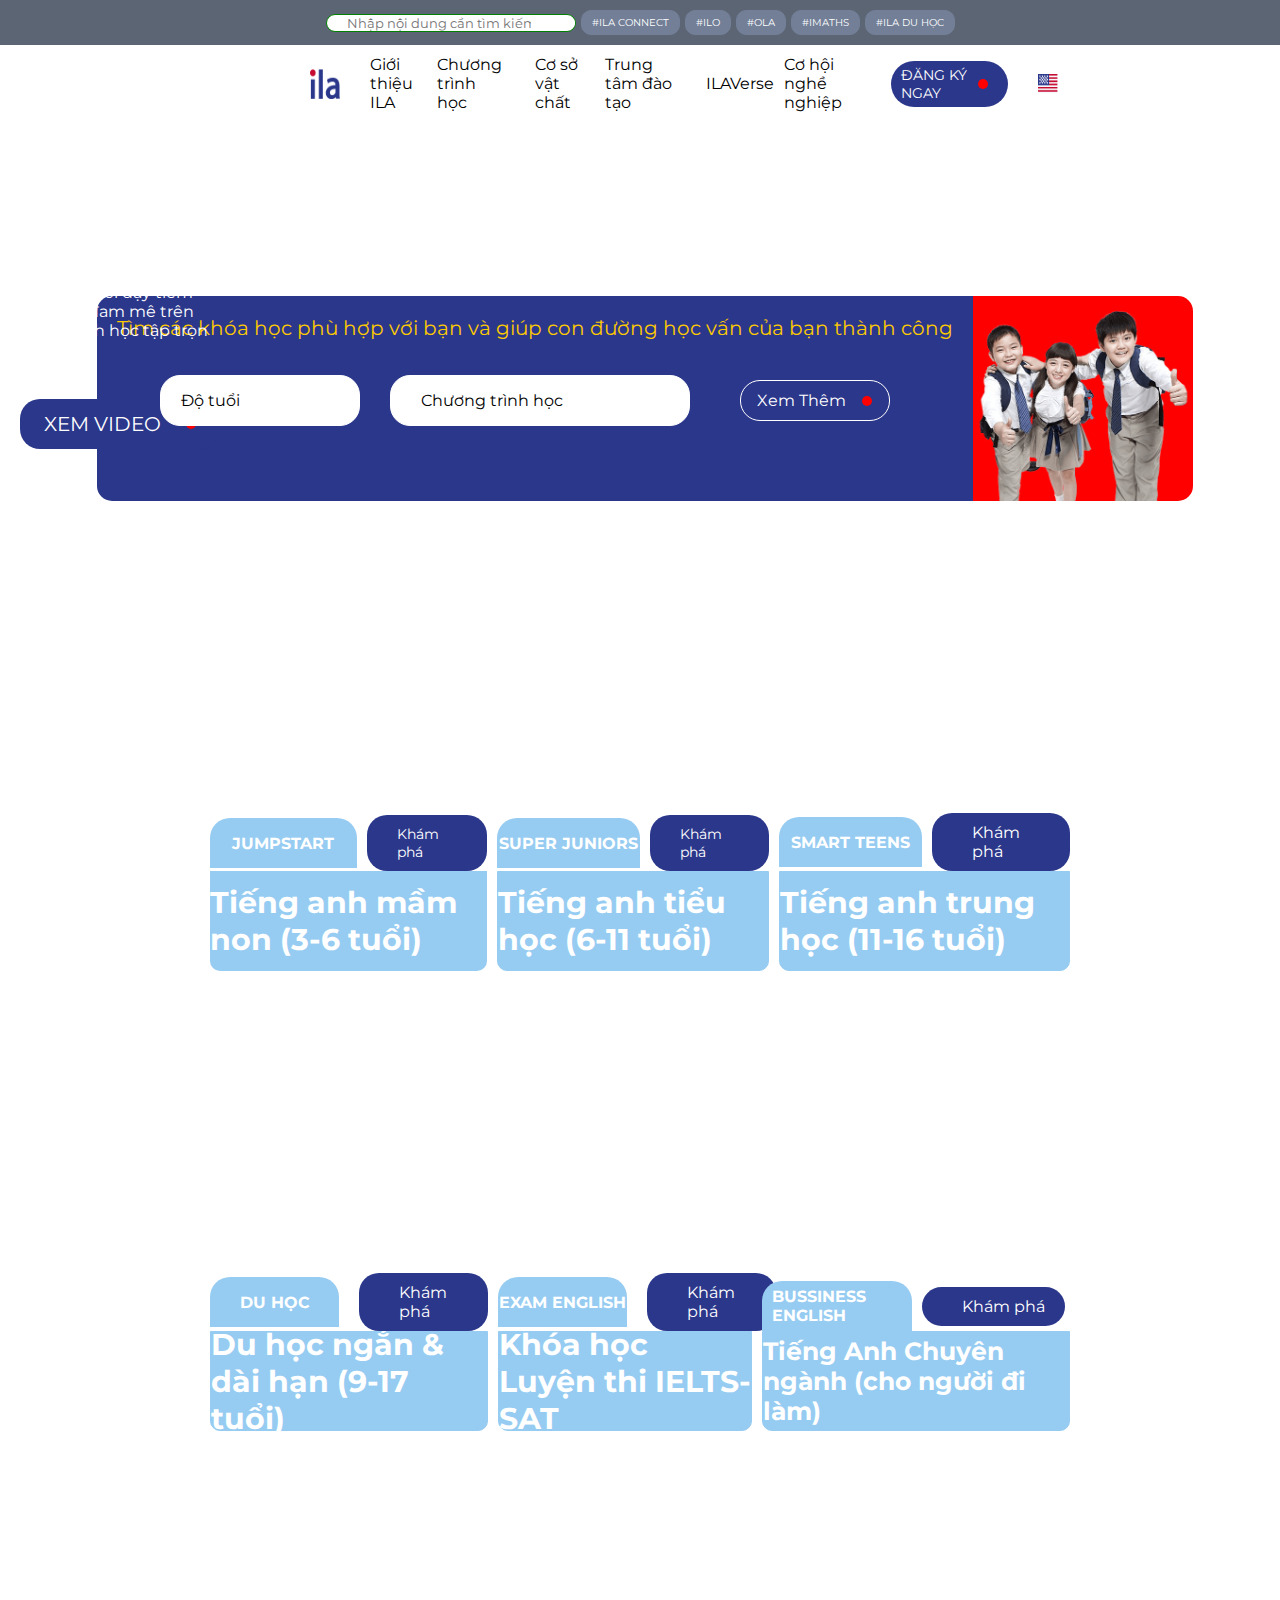
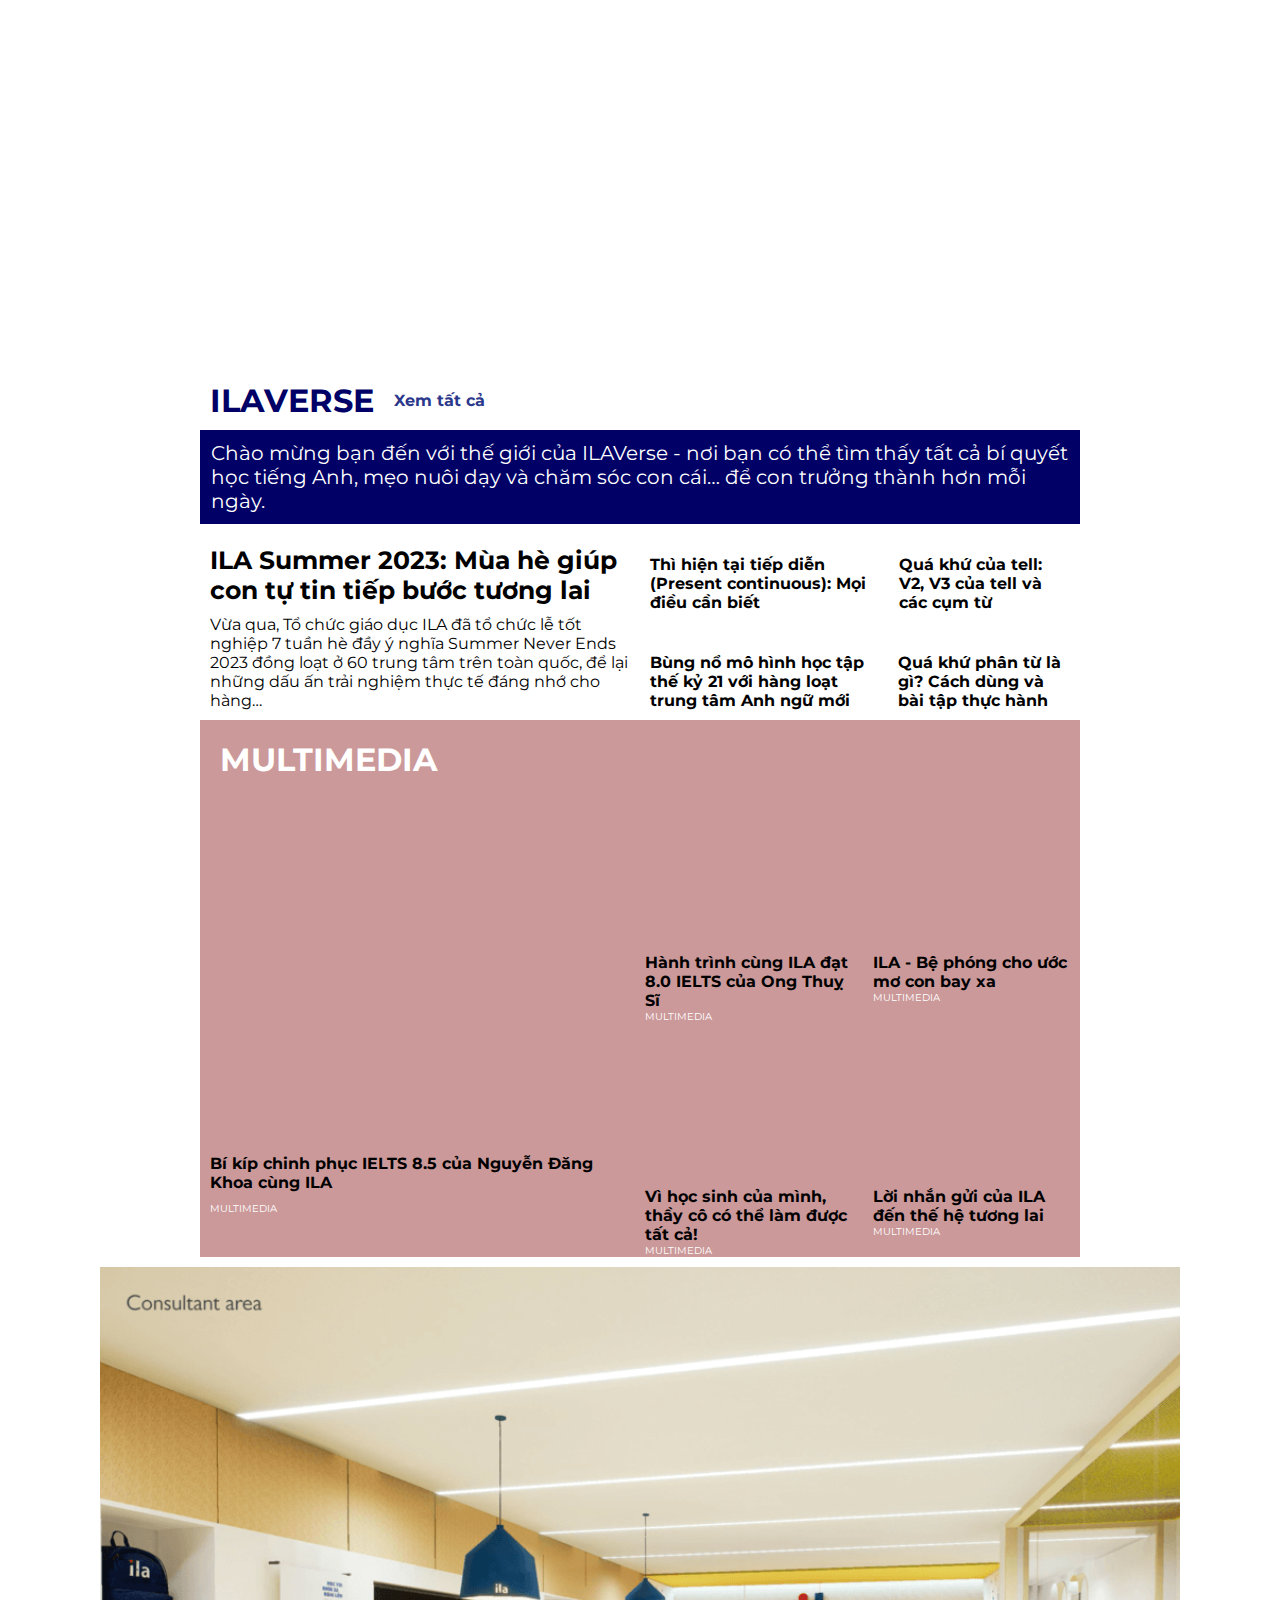
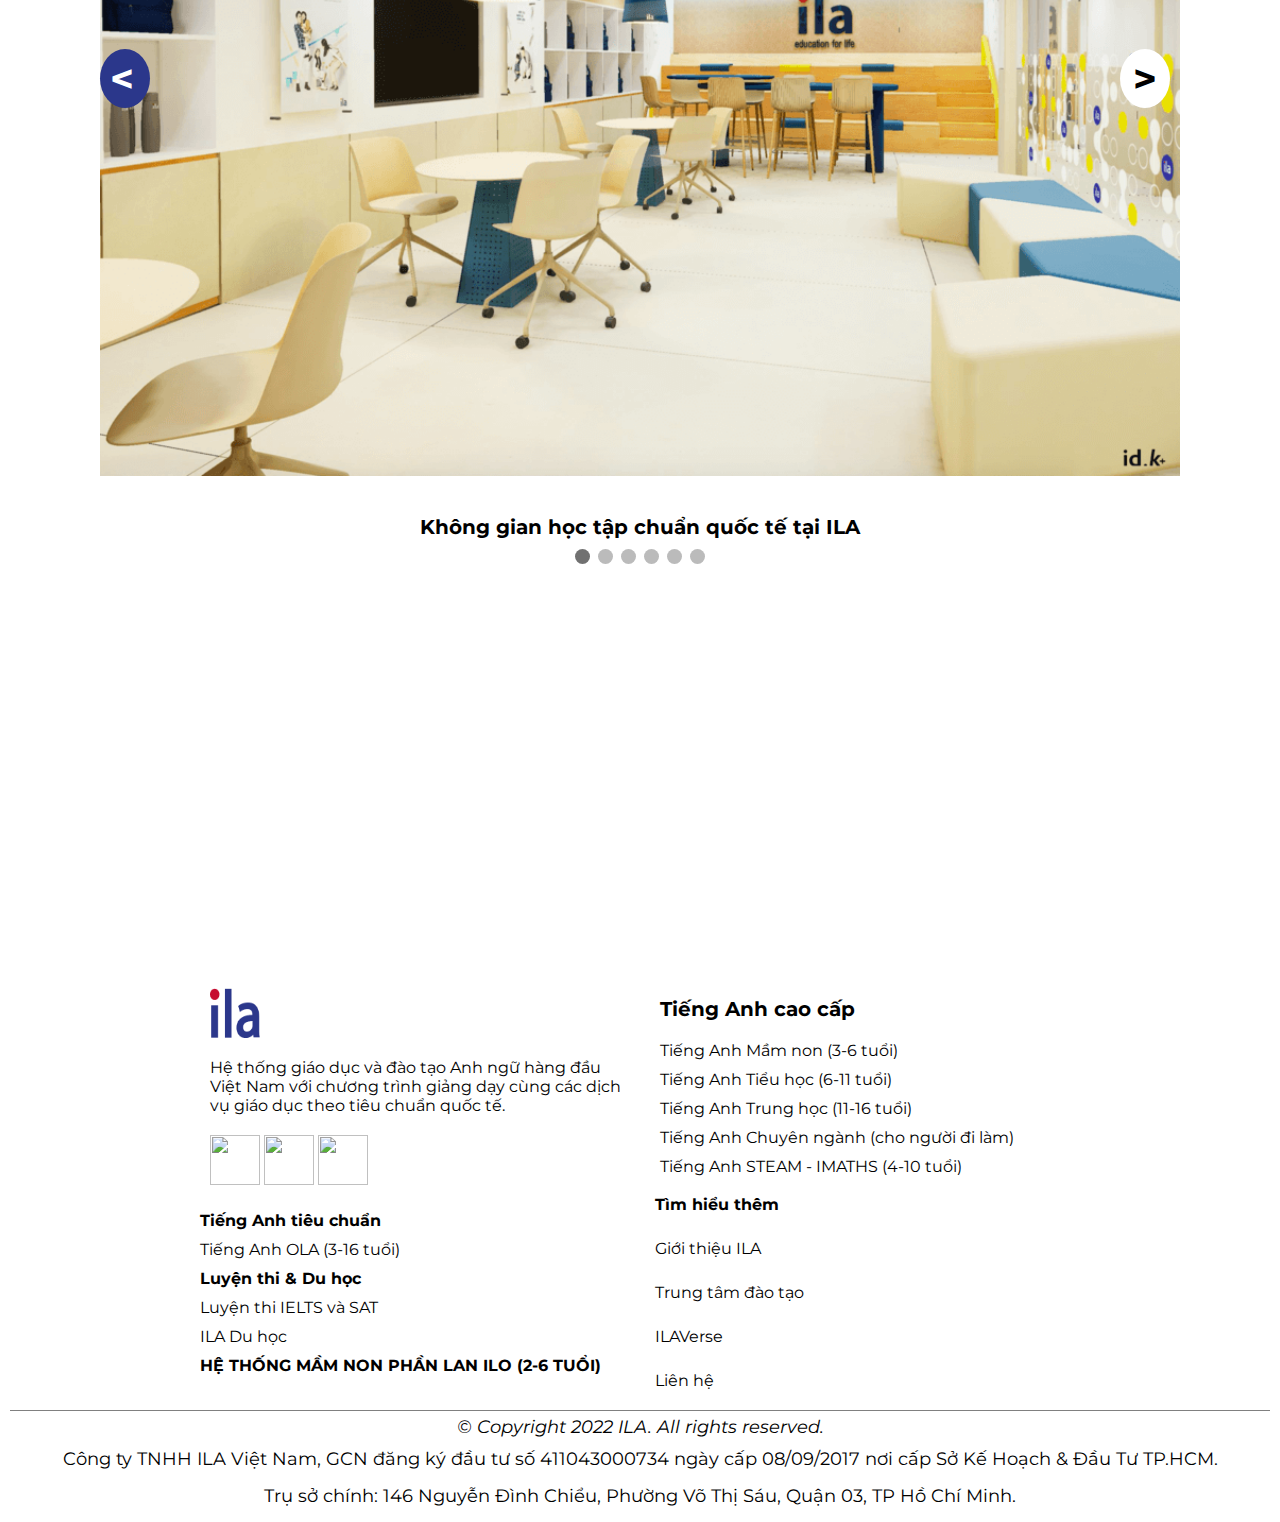
==== home/index.html @ f1c9c573 "bai tong hop" ====
<!DOCTYPE html>
<html lang="en">
  <head>
    <meta charset="UTF-8" />
    <meta http-equiv="X-UA-Compatible" content="IE=edge" />
    <meta name="viewport" content="width=device-width, initial-scale=1.0" />
    <title>Home</title>

    <link rel="preconnect" href="https://fonts.googleapis.com" />
    <link rel="preconnect" href="https://fonts.gstatic.com" crossorigin />
    <link
      href="https://fonts.googleapis.com/css2?family=Montserrat:ital,wght@0,100;0,200;0,300;0,400;0,500;0,600;0,700;0,800;0,900;1,100;1,200;1,300;1,400;1,500;1,600;1,700;1,800;1,900&display=swap"
      rel="stylesheet"
    />
    <link
      rel="stylesheet"
      href="https://cdnjs.cloudflare.com/ajax/libs/font-awesome/6.4.2/css/all.min.css"
      integrity="sha512-z3gLpd7yknf1YoNbCzqRKc4qyor8gaKU1qmn+CShxbuBusANI9QpRohGBreCFkKxLhei6S9CQXFEbbKuqLg0DA=="
      crossorigin="anonymous"
      referrerpolicy="no-referrer"
    />
    <link rel="stylesheet" href="./stylemobile.css" />
    <link rel="stylesheet" href="./styletablet.css" />
    <link rel="stylesheet" href="./styledesktop.css" />
    <link rel="stylesheet" href="./stylelarge.css" />
  </head>
  <body>
    <!-- KHAI BAO HEADER -->
    <header>
      <div id="header">
        <ul id="nav-header">
          <li id="nav-header-item-search">
            <form action="" name="searchbox" id="searchbox">
              <input
                type="text"
                value=""
                id="search-keyword"
                placeholder="Nhập nội dung cần tìm kiếm"
              />
              <button type="submit" id="search-btn">
                <i class="fa-solid fa-magnifying-glass"></i>
              </button>
            </form>
          </li>
          <li id="nav-header-item-ila">#ILA CONNECT</li>
          <li id="nav-header-item-ilo">#ILO</li>
          <li id="nav-header-item-ola">#OLA</li>
          <li id="nav-header-item-imaths">#IMATHS</li>
          <li id="nav-header-item-iladuhoc">#ILA DU HỌC</li>
        </ul>
      </div>
      <div id="nav-header-row">
        <div id="nav-header-row-left">
          <img src="../home/img/logo-ila.webp" alt="anh ila" />
        </div>
        <!-- KHAI BAO PHẦN ẨN / HIỆN -->
        <div id="menu-bars">
          <div id="menu-bars-icon">
            <i class="fa-solid fa-xmark" id="close"></i>
          </div>
          <div id="menu-bars-list">
            <div id="gioithieuila">Giới thiệu ILA</div>

            <!-- KHAI BAO CHUONG TRINH HOC -->

            <div id="chuongtrinhhoc">
              <div id="chuongtrinhhoc-item">
                <p>Chương trình học</p>
                <i class="fa-solid fa-chevron-down" id="dropdown"></i>
              </div>
              <div id="drop-content">
                <div id="drop-content-caocap">
                  <h4 class="drop-content-text">Tiếng Anh cao cấp</h4>
                  <div class="drop-content-text">
                    Tiếng Anh Mầm non (3-6 tuổi)
                  </div>
                  <div class="drop-content-text">
                    Tiếng Anh Tiểu học (6-11 tuổi)
                  </div>
                  <div class="drop-content-text">
                    Tiếng Anh Trung học (11-16 tuổi)
                  </div>
                  <div class="drop-content-text">
                    Tiếng Anh Chuyên ngành (cho người đi làm)
                  </div>
                  <div class="drop-content-text">
                    Tiếng Anh TEAM - IMATHS (4-10 tuổi)
                  </div>
                </div>
                <div id="drop-content-tieuchuan">
                  <h4 class="drop-content-text">Tiếng Anh tiêu chuẩn</h4>
                  <div class="drop-content-text">Tiếng Anh OLA (3-16 tuổi)</div>
                </div>
                <div id="drop-content-duhoc">
                  <h4 class="drop-content-text">luyện thi & Du học</h4>
                  <div class="drop-content-text">Luyện thi IELTS - SAT</div>
                  <div class="drop-content-text">ILA Du học</div>
                </div>
                <div id="drop-content-ilo">
                  <h4 class="drop-content-text">
                    Hệ thống mầm non Phần lan ILO (2-6 tuổi)
                  </h4>
                </div>
              </div>
            </div>
            <div id="cosovatchat">Cơ sở vật chất</div>

            <!-- KHAI BAO TRUNG TAM DAO TAOJ -->

            <div id="trungtamdaotao">
              <div id="trungtamdaotao-item">
                <p>Trung tâm đào tạo</p>
                <i class="fa-solid fa-chevron-down" id="down-address"></i>
              </div>
              <div id="local">
                <div id="hcm">
                  <h4>HỒ CHÍ MINH</h4>
                  <ul>
                    <li>ILA Nguyễn Trãi</li>
                    <li>ILA Trần Não</li>
                    <li>ILA Mạc Đĩnh Chi</li>
                    <li>ILA Hùng Vương</li>
                  </ul>
                </div>
                <div id="hn">
                  <h4>HÀ NỘI</h4>
                  <ul>
                    <li>ILA Aeon Long Biên</li>
                    <li>ILA Long Biên</li>
                    <li>ILA Tây Sơn</li>
                    <li>ILA Times City</li>
                  </ul>
                </div>
              </div>
            </div>
            <div id="ilaverse">ILAVerse</div>
            <div id="cohoinghenghiep">
              <div id="cohoinghenghiep-item">
                <p id="cohoinghenghiep-text">Cơ hội nghề nghiệp</p>
                <i class="fa-solid fa-chevron-down" id="down-job"></i>
              </div>
            </div>
            <div id="dangkyngay">
              <span>ĐĂNG KÝ NGAY</span>
              <div id="small-item"></div>
            </div>
          </div>
        </div>
        <div id="nav-header-row-right">
          <img src="../home/img/en_US.png" alt="chuyen sang tieng anh" />
          <div id="nav-header-row-right-icon-bars">
            <i class="fa-solid fa-bars" id="open"></i>
          </div>
        </div>
      </div>
    </header>

    <main>
      <div id="firstvideo">
        <video autoplay muted loop id="video">
          <source
            src="../home/00. Background-video/homepage-greater-video.mp4"
            type="video/mp4"
          />
        </video>
        <div id="video-content">
          <div>
            <h1 class="video-content-heading">GREATER YOU EVERYDAY</h1>
            <h1 class="video-content-heading">TRƯỞNG THÀNH HƠN MỖI NGÀY</h1>
          </div>
          <div class="video-content-paragraph">
            Đồng hành cũng mỗi học viên để khơi dậy tiềm năng và đam mê trên
            hành trình học tập trọn đời
          </div>
          <div>
            <div id="video-content-text">
              <div id="xemvideo">
                <span>XEM VIDEO</span>
                <div id="video-content-btn"></div>
              </div>
            </div>
          </div>
        </div>
      </div>
      <div id="flex-one">
        <div id="timkhoahoc">
          <div class="timkhoahoc-text">
            Tìm các khóa học phù hợp với bạn và giúp con đường học vấn của bạn
            thành công
          </div>

          <!-- KHAI BAO DO TUOI HOC -->

          <div id="flex-left">
            <div id="timkhoahoc-age">
              <div id="timkhoahoc-age-left">
                <!-- <i class="fa-regular fa-user"></i> -->
                <div><i class="fa-regular fa-user"></i> Độ tuổi</div>
                <!-- <div id="timkhoahoc-right">
                  <i
                    class="fa-solid fa-chevron-down"
                    id="timkhoahoc-icon-hidden"
                  ></i>
                </div> -->
              </div>
              <div id="timkhoahoc-right">
                <i class="fa-solid fa-chevron-down" id="timkhoahoc-icon"></i>
              </div>
              <div id="timkhoahoc-age-left-content">
                <div class="timkhoahoc-age-content">3-6 tuổi</div>
                <div class="timkhoahoc-age-content">6-11 tuổi</div>
                <div class="timkhoahoc-age-content">11-16 tuổi</div>
                <div class="timkhoahoc-age-content">Người đi làm</div>
              </div>
            </div>
            <!-- <div id="timkhoahoc-age-left-content">
              <div class="timkhoahoc-age-content">3-6 tuổi</div>
              <div class="timkhoahoc-age-content">6-11 tuổi</div>
              <div class="timkhoahoc-age-content">11-16 tuổi</div>
              <div class="timkhoahoc-age-content">Người đi làm</div>
            </div> -->
            <!-- KHAI BAO CHUONG TRINH HOC -->
            <div id="timchuongtrinhhoc">
              <div id="timchuongtrinhhoc-left">
                <i class="fa-solid fa-book" style="color: #63676e"></i>
                <div>Chương trình học</div>
              </div>
              <div id="timchuongtrinhhoc-right">
                <i
                  class="fa-solid fa-chevron-down"
                  id="timchuongtrinhhoc-icon"
                ></i>
              </div>
              <div id="timchuongtrinhhoc-left-content">
                <div class="timchuongtrinhhoc-left-content">
                  Chương trình học
                </div>
              </div>
            </div>
            <!-- <div id="timchuongtrinhhoc-left-content">
              <div class="timchuongtrinhhoc-left-content">Chương trình học</div>
            </div> -->
            <div id="xemthem">
              <div id="xemthem-content">
                <div id="xemthem-text">
                  <span>Xem Thêm</span>
                  <div id="xemthem-icon"></div>
                </div>
              </div>
            </div>
          </div>
        </div>
        <div id="khoahoc-img">
          <img src="../home/img/axchis5h.png" alt="" />
        </div>
      </div>

      <!-- </div> -->
      <!-- khai bao 3 anh dau -->
      <div id="grid-container">
        <div id="jumpstart">
          <div id="jumpstart-small-img">
            <div id="jumpstart-img">
              <!-- <img src="../home/img/tieng-anh-mam-non-3-6-tuoi.webp" alt=""> -->
              <div id="jumpstart-text">
                <div id="jumpstart-text-left">JUMPSTART</div>
                <div id="jumpstart-text-right">
                  <i class="fa-solid fa-arrow-right" id="arrow-right"></i>
                  <div id="jumpstart-text-right-item">Khám phá</div>
                </div>
              </div>
            </div>
            <div id="jumpstart-mamnon">Tiếng anh mầm non (3-6 tuổi)</div>
          </div>
          <div id="superjuniors-small-img">
            <div id="superjuniors-img">
              <div id="superjuniors-text">
                <div id="superjuniors-text-left">SUPER JUNIORS</div>
                <div id="superjuniors-text-right">
                  <i
                    class="fa-solid fa-arrow-right"
                    id="arrow-right-superjuniors"
                  ></i>
                  <div id="superjuniors-text-right-item">Khám phá</div>
                </div>
              </div>
            </div>
            <div id="superjuniors-tieuhoc">Tiếng anh tiểu học (6-11 tuổi)</div>
          </div>
          <div id="smartteens-small-img">
            <div id="smartteens-img">
              <div id="smartteens-text">
                <div id="smartteens-text-left">SMART TEENS</div>
                <div id="smartteens-text-right">
                  <i
                    class="fa-solid fa-arrow-right"
                    id="arrow-right-smartteens"
                  ></i>
                  <div id="smartteens-text-right-item">Khám phá</div>
                </div>
              </div>
            </div>
            <div id="smartteens-trunghoc">Tiếng anh trung học (11-16 tuổi)</div>
          </div>
        </div>

        <!-- KHAI BAO 3 ANH NGUOI LON -->

        <div id="duhoc">
          <div id="duhoc-small-img">
            <div id="duhoc-img">
              <div id="duhoc-text">
                <div id="duhoc-text-left">DU HỌC</div>
                <div id="duhoc-text-right">
                  <i class="fa-solid fa-arrow-right" id="arrow-right-duhoc"></i>
                  <div id="duhoc-text-right-item">Khám phá</div>
                </div>
              </div>
            </div>
            <div id="duhoc-longterm">Du học ngắn & dài hạn (9-17 tuổi)</div>
          </div>
          <div id="examenglish-small-img">
            <div id="examenglish-img">
              <div id="examenglish-text">
                <div id="examenglish-text-left">EXAM ENGLISH</div>
                <div id="examenglish-text-right">
                  <i
                    class="fa-solid fa-arrow-right"
                    id="arrow-right-examenglish"
                  ></i>
                  <div id="examenglish-text-right-item">Khám phá</div>
                </div>
              </div>
            </div>
            <div id="examenglish-tieuhoc">Khóa học Luyện thi IELTS-SAT</div>
          </div>
          <div id="bussiness-small-img">
            <div id="bussiness-img">
              <div id="bussiness-text">
                <div id="bussiness-text-left">BUSSINESS ENGLISH</div>
                <div id="bussiness-text-right">
                  <i
                    class="fa-solid fa-arrow-right"
                    id="arrow-right-bussiness"
                  ></i>
                  <div id="bussiness-text-right-item">Khám phá</div>
                </div>
              </div>
            </div>
            <div id="bussiness-trunghoc">
              Tiếng Anh Chuyên ngành (cho người đi làm)
            </div>
          </div>
        </div>
      </div>

      <!-- KHAI BÁO ẢNH TEACHER & STUDENTS -->
      <div id="teacher-students">
        <div id="teacher-students-img"></div>
        <!-- <div id="teacher-student-text">
          <div id="texttop">Anh ngữ_____xuất sắc</div>
          <div id="textbot">VỮNG CHẮC KỸ NĂNG</div>
          <div id="text-btn">HỌC THỬ MIỄN PHÍ</div>
        </div> -->
      </div>

      <!-- KHAI BÁO ILAVERSE -->
      <div id="ilaverse">
        <h1 id="ilaverse-all-heading">ILAVERSE</h1>
        <div id="ilaverse-all">
          <div id="ilaverse-all-text">Xem tất cả</div>
          <i class="fa-solid fa-arrow-right" id="arrow-right-ilaverse"></i>
        </div>
      </div>
      <!-- KHAI BASO ILAVERSE CONTENT -->
      <div id="ilaverse-content">
        Chào mừng bạn đến với thế giới của ILAVerse - nơi bạn có thể tìm thấy
        tất cả bí quyết học tiếng Anh, mẹo nuôi dạy và chăm sóc con cái… để con
        trưởng thành hơn mỗi ngày.
      </div>
      <div id="ilaverse-flex">
        <div id="ilaverse-left">
          <div id="ilaverse-left-img">
            <img
              src="https://ila.edu.vn/wp-content/uploads/2023/08/ILA-summer-never-ends-graduation-1.jpg"
              alt=""
            />
          </div>
          <div id="ilaverse-left-text">
            <h1 id="ilaverse-left-text-heading">
              ILA Summer 2023: Mùa hè giúp con tự tin tiếp bước tương lai
            </h1>
            <p id="ilaverse-left-text-paragraph">
              Vừa qua, Tổ chức giáo dục ILA đã tổ chức lễ tốt nghiệp 7 tuần hè
              đầy ý nghĩa Summer Never Ends 2023 đồng loạt ở 60 trung tâm trên
              toàn quốc, để lại những dấu ấn trải nghiệm thực tế đáng nhớ cho
              hàng…
            </p>
          </div>
        </div>
        <div id="ilaverse-right">
          <div id="ilaverse-right-flex-top">
            <div id="ilaverse-right-one">
              <img
                src="https://ila.edu.vn/wp-content/uploads/2023/07/ila-thi-hien-tai-tiep-dien-the-present-continuous-1.jpg"
                alt=""
              />
              <h4 id="ilaverse-right-one-text">
                Thì hiện tại tiếp diễn (Present continuous): Mọi điều cần biết
              </h4>
            </div>
            <div id="ilaverse-right-two">
              <img
                src="https://ila.edu.vn/wp-content/uploads/2023/07/ila-qua-khu-cua-tell-1.jpg"
                alt=""
              />
              <h4 id="ilaverse-right-two-text">
                Quá khứ của tell: V2, V3 của tell và các cụm từ
              </h4>
            </div>
          </div>
          <div id="ilaverse-right-flex-bottom">
            <div id="ilaverse-right-three">
              <img
                src="https://ila.edu.vn/wp-content/uploads/2023/07/ila-bung-no-mo-hinh-hoc-tap-the-ky-21-voi-hang-loat-trung-tam-anh-ngu-moi-1.jpg"
                alt=""
              />
              <h4 id="ilaverse-right-three-text">
                Bùng nổ mô hình học tập thế kỷ 21 với hàng loạt trung tâm Anh
                ngữ mới
              </h4>
            </div>
            <div id="ilaverse-right-four">
              <img
                src="https://ila.edu.vn/wp-content/uploads/2023/07/ila-qua-khu-phan-tu-1.jpg"
                alt=""
              />
              <h4 id="ilaverse-right-four-text">
                Quá khứ phân từ là gì? Cách dùng và bài tập thực hành
              </h4>
            </div>
          </div>
        </div>
      </div>

      <!-- KHAI BAO MULTIMEDIA -->

      <div id="multimedia">
        <h1 id="multimedia-heading">MULTIMEDIA</h1>
        <div id="multimedia-flex">
          <div id="multimedia-left">
            <div id="multimedia-left-video">
              <iframe
                id="video-one"
                src="https://www.youtube.com/embed/msgvgXzWDMo"
                title="[IELTS SUCCESS HUB] BÍ KÍP CHINH PHỤC IELTS 8.5 CÙNG NGUYỄN DUY ĐĂNG KHOA"
                frameborder="0"
                allow="accelerometer; autoplay; clipboard-write; encrypted-media; gyroscope; picture-in-picture; web-share"
                allowfullscreen
              ></iframe>
            </div>
            <h3 id="multimedia-left-text">
              Bí kíp chinh phục IELTS 8.5 của Nguyễn Đăng Khoa cùng ILA
            </h3>
            <div class="multimedia-left-content">multimedia</div>
          </div>
          <div id="multimedia-right">
            <div id="multimedia-right-flex-one">
              <div id="multimedia-right-one">
                <div id="multimedia-right-video-one">
                  <iframe
                    id="video-two"
                    src="https://www.youtube.com/embed/qnu8TTPwvVY"
                    title="Câu chuyện của Thụy Sĩ và hành trình học tập của bạn tại ILA"
                    frameborder="0"
                    allow="accelerometer; autoplay; clipboard-write; encrypted-media; gyroscope; picture-in-picture; web-share"
                    allowfullscreen
                  ></iframe>
                </div>
                <h3 id="multimedia-right-text">
                  Hành trình cùng ILA đạt 8.0 IELTS của Ong Thuỵ Sĩ
                </h3>
                <div class="multimedia-right-content">multimedia</div>
              </div>
              <div id="multimedia-right-two">
                <div id="multimedia-right-video-two">
                  <iframe
                    id="video-three"
                    src="https://www.youtube.com/embed/mFzFGFL9IEM"
                    title="ILA - Bệ phóng cho ước mơ con bay xa"
                    frameborder="0"
                    allow="accelerometer; autoplay; clipboard-write; encrypted-media; gyroscope; picture-in-picture; web-share"
                    allowfullscreen
                  ></iframe>
                </div>
                <h3 id="multimedia-right-two-text">
                  ILA - Bệ phóng cho ước mơ con bay xa
                </h3>
                <div class="multimedia-right-two-content">multimedia</div>
              </div>
            </div>
            <div id="multimedia-right-flex-two">
              <div id="multimedia-right-three">
                <div id="multimedia-right-video-three">
                  <iframe
                    id="video-four"
                    src="https://www.youtube.com/embed/Vzni2fpN6Ng"
                    title="VÌ HỌC SINH CỦA MÌNH, THẦY CÔ CÓ THỂ LÀM ĐƯỢC TẤT CẢ! #OnlyTeachersCan"
                    frameborder="0"
                    allow="accelerometer; autoplay; clipboard-write; encrypted-media; gyroscope; picture-in-picture; web-share"
                    allowfullscreen
                  ></iframe>
                </div>
                <h3 id="multimedia-right-three-text">
                  Vì học sinh của mình, thầy cô có thể làm được tất cả!
                </h3>
                <div class="multimedia-right-three-content">multimedia</div>
              </div>
              <div id="multimedia-right-four">
                <div id="multimedia-right-video-four">
                  <iframe
                    id="video-five"
                    src="https://www.youtube.com/embed/vrQuBTZESBM"
                    title="LỜI NHẮN GỬI CỦA ILA ĐẾN THẾ HỆ TƯƠNG LAI"
                    frameborder="0"
                    allow="accelerometer; autoplay; clipboard-write; encrypted-media; gyroscope; picture-in-picture; web-share"
                    allowfullscreen
                  ></iframe>
                </div>
                <h3 id="multimedia-right-four-text">
                  Lời nhắn gửi của ILA đến thế hệ tương lai
                </h3>
                <div class="multimedia-right-four-content">multimedia</div>
              </div>
            </div>
          </div>
        </div>
        <!-- <div id="multimedia-left">
          <div id="multimedia-left-video">
            <iframe
              id="video-one"
              src="https://www.youtube.com/embed/msgvgXzWDMo"
              title="[IELTS SUCCESS HUB] BÍ KÍP CHINH PHỤC IELTS 8.5 CÙNG NGUYỄN DUY ĐĂNG KHOA"
              frameborder="0"
              allow="accelerometer; autoplay; clipboard-write; encrypted-media; gyroscope; picture-in-picture; web-share"
              allowfullscreen
            ></iframe>
          </div>
          <h3 id="multimedia-left-text">
            Bí kíp chinh phục IELTS 8.5 của Nguyễn Đăng Khoa cùng ILA
          </h3>
          <div class="multimedia-left-content">multimedia</div>
        </div>
        <div id="multimedia-right">
          <div id="multimedia-right-one">
            <div id="multimedia-right-video-one">
              <iframe
                id="video-two"
                src="https://www.youtube.com/embed/qnu8TTPwvVY"
                title="Câu chuyện của Thụy Sĩ và hành trình học tập của bạn tại ILA"
                frameborder="0"
                allow="accelerometer; autoplay; clipboard-write; encrypted-media; gyroscope; picture-in-picture; web-share"
                allowfullscreen
              ></iframe>
            </div>
            <h3 id="multimedia-right-text">
              Hành trình cùng ILA đạt 8.0 IELTS của Ong Thuỵ Sĩ
            </h3>
            <div class="multimedia-right-content">multimedia</div>
          </div>
          <div id="multimedia-right-two">
            <div id="multimedia-right-video-two">
              <iframe
                id="video-three"
                src="https://www.youtube.com/embed/mFzFGFL9IEM"
                title="ILA - Bệ phóng cho ước mơ con bay xa"
                frameborder="0"
                allow="accelerometer; autoplay; clipboard-write; encrypted-media; gyroscope; picture-in-picture; web-share"
                allowfullscreen
              ></iframe>
            </div>
            <h3 id="multimedia-right-two-text">
              ILA - Bệ phóng cho ước mơ con bay xa
            </h3>
            <div class="multimedia-right-two-content">multimedia</div>
          </div>
          <div id="multimedia-right-three">
            <div id="multimedia-right-video-three">
              <iframe
                id="video-four"
                src="https://www.youtube.com/embed/Vzni2fpN6Ng"
                title="VÌ HỌC SINH CỦA MÌNH, THẦY CÔ CÓ THỂ LÀM ĐƯỢC TẤT CẢ! #OnlyTeachersCan"
                frameborder="0"
                allow="accelerometer; autoplay; clipboard-write; encrypted-media; gyroscope; picture-in-picture; web-share"
                allowfullscreen
              ></iframe>
            </div>
            <h3 id="multimedia-right-three-text">
              Vì học sinh của mình, thầy cô có thể làm được tất cả!
            </h3>
            <div class="multimedia-right-three-content">multimedia</div>
          </div>
          <div id="multimedia-right-four">
            <div id="multimedia-right-video-four">
              <iframe
                id="video-five"
                src="https://www.youtube.com/embed/vrQuBTZESBM"
                title="LỜI NHẮN GỬI CỦA ILA ĐẾN THẾ HỆ TƯƠNG LAI"
                frameborder="0"
                allow="accelerometer; autoplay; clipboard-write; encrypted-media; gyroscope; picture-in-picture; web-share"
                allowfullscreen
              ></iframe>
            </div>
            <h3 id="multimedia-right-four-text">
              Lời nhắn gửi của ILA đến thế hệ tương lai
            </h3>
            <div class="multimedia-right-four-content">multimedia</div>
          </div>
        </div> -->
      </div>

      <!-- KHAI BAO SLIDE IMG -->
      <div class="slideshow-container">
        <div class="mySlides fade">
          <img src="../home/img/center-1.webp" alt="" />
        </div>
        <div class="mySlides fade">
          <img src="../home/img/center-5.webp" alt="" />
        </div>
        <div class="mySlides fade">
          <img src="../home/img/center-6.webp" alt="" />
        </div>
        <div class="mySlides fade">
          <img src="../home/img/center-4.webp" alt="" />
        </div>
        <div class="mySlides fade">
          <img src="../home/img/center-3.webp" alt="" />
        </div>
        <div class="mySlides fade">
          <img src="../home/img/center-2.webp" alt="" />
        </div>
        <a class="prev" onclick="plusSlides(-1)"><</a>
        <a class="next" onclick="plusSlides(1)">></a>
      </div>
      <br />
      <h1 class="slide-heading">Không gian học tập chuẩn quốc tế tại ILA</h1>
      <div style="text-align: center">
        <span class="dot" onclick="currentSlide(1)"></span>
        <span class="dot" onclick="currentSlide(2)"></span>
        <span class="dot" onclick="currentSlide(3)"></span>
        <span class="dot" onclick="currentSlide(4)"></span>
        <span class="dot" onclick="currentSlide(5)"></span>
        <span class="dot" onclick="currentSlide(6)"></span>
      </div>

      <!-- KHAI BAO BAN DO -->
      <div id="map">
        <!-- <img src="https://ila.edu.vn/wp-content/uploads/2023/07/map-default.png" alt=""> -->
      </div>
      <!-- KHAI BAO PHAN THAN CUOI -->
      <div id="last-main">
        <div id="last-main-top">
          <div id="last-main-one">
            <div id="last-main-one-img">
              <img src="../home/img/logo-ila.webp" alt="" />
            </div>
            <div id="last-main-one-content">
              Hệ thống giáo dục và đào tạo Anh ngữ hàng đầu Việt Nam với chương
              trình giảng dạy cùng các dịch vụ giáo dục theo tiêu chuẩn quốc tế.
            </div>
            <div id="last-main-icon">
              <img
                src="https://ila.edu.vn/wp-content/uploads/2023/02/logo-youtube.png"
                alt=""
              />
              <img
                src="https://ila.edu.vn/wp-content/uploads/2023/02/logo-fb.png"
                alt=""
              />
              <img
                src="https://ila.edu.vn/wp-content/uploads/2023/02/logo-insta.png"
                alt=""
              />
            </div>
          </div>
          <div id="last-main-two">
            <h1 id="last-main-two-heading">Tiếng Anh cao cấp</h1>
            <div class="last-main-text">Tiếng Anh Mầm non (3-6 tuổi)</div>
            <div class="last-main-text">Tiếng Anh Tiểu học (6-11 tuổi)</div>
            <div class="last-main-text">Tiếng Anh Trung học (11-16 tuổi)</div>
            <div class="last-main-text">
              Tiếng Anh Chuyên ngành (cho người đi làm)
            </div>
            <div class="last-main-text">
              Tiếng Anh STEAM - IMATHS (4-10 tuổi)
            </div>
          </div>
        </div>
        <div id="last-main-bottom">
          <div id="last-main-three">
            <h1 class="last-main-three-heading">Tiếng Anh tiêu chuẩn</h1>
            <div class="last-main-text">Tiếng Anh OLA (3-16 tuổi)</div>
            <h1 class="last-main-three-heading">Luyện thi & Du học</h1>
            <div class="last-main-text">Luyện thi IELTS và SAT</div>
            <div class="last-main-text">ILA Du học</div>
            <h1 class="last-main-three-heading">
              HỆ THỐNG MẦM NON PHẦN LAN ILO (2-6 TUỔI)
            </h1>
          </div>
          <div id="last-main-four">
            <h1 class="last-main-three-heading">Tìm hiểu thêm</h1>
            <div class="last-main-text">Giới thiệu ILA</div>
            <div class="last-main-text">Trung tâm đào tạo</div>
            <div class="last-main-text">ILAVerse</div>
            <div class="last-main-text">Liên hệ</div>
          </div>
        </div>
      </div>
    </main>
    <footer>
      <div id="footer-one">© Copyright 2022 ILA. All rights reserved.</div>
      <div class="footer-two">
        Công ty TNHH ILA Việt Nam, GCN đăng ký đầu tư số 411043000734 ngày cấp
        08/09/2017 nơi cấp Sở Kế Hoạch & Đầu Tư TP.HCM.
      </div>
      <div class="footer-two">
        Trụ sở chính: 146 Nguyễn Đình Chiểu, Phường Võ Thị Sáu, Quận 03, TP Hồ
        Chí Minh.
      </div>
    </footer>
    <script src="./app.js"></script>
  </body>
</html>
---- home/stylemobile.css ----
* {
    margin: 0;
    padding: 0;
    box-sizing: border-box;
    font-family: 'Montserrat', sans-serif;;
}
@media only screen and (max-width: 767px) {
    
#header {
    background-color: #5c6573;
}

#header #nav-header {
    display: flex;
    justify-content: center;
    align-items: center;
    gap: 5px;
    flex-wrap: wrap;
    list-style-type: none;
    padding: 10px;
}

#header #nav-header #search-keyword {
    display: none;
}

#header #nav-header #nav-header-item-ila {
    color: white;
    font-size: 10px;
    border: 1px solid #727f97;
    background-color: #727f97;
    padding: 5px 10px;
    border-radius: 10px;
}

#header #nav-header #nav-header-item-ilo {
    color: white;
    font-size: 10px;
    border: 1px solid #727f97;
    background-color: #727f97;
    padding: 5px 10px;
    border-radius: 10px;
}

#header #nav-header #nav-header-item-ola {
    color: white;
    font-size: 10px;
    border: 1px solid #727f97;
    background-color: #727f97;
    padding: 5px 10px;
    border-radius: 10px;
}

#header #nav-header #nav-header-item-imaths {
    color: white;
    font-size: 10px;
    border: 1px solid #727f97;
    background-color: #727f97;
    padding: 5px 10px;
    border-radius: 10px;
}

#header #nav-header #nav-header-item-iladuhoc {
    color: white;
    font-size: 10px;
    border: 1px solid #727f97;
    background-color: #727f97;
    padding: 5px 10px;
    border-radius: 10px;
}

#header #nav-header #search-btn {
    font-size: 16px;
    border-radius: 50%;
    padding: 5px;
}

#nav-header-row {
    display: flex;
    justify-content: space-between;
    align-items: center;
    padding: 10px 10px;
}

#nav-header-row #nav-header-row-left img {
    width: 30px;
    height: 30px;
}

#nav-header-row #nav-header-row-right {
    display: flex;
    justify-content: space-between;
    align-items: center;
    gap: 10px;
}

#nav-header-row #nav-header-row-right img {
    width: 20px;
    height: 20px;
}

#nav-header-row #nav-header-row-right #nav-header-row-right-icon-bars {
    display: flex;
    justify-content: center;
    align-items: center;
}

#nav-header-row #nav-header-row-right #nav-header-row-right-icon-bars i {
   font-size: 30px;
}

/* KHAI BAO MENU LIST */

#menu-bars {
    position: fixed;
    width: 100%;
    height: 100vh;
    background-color: white;
    animation: all .3s linear;
    top: 0;
    padding-top: 20px;
    display: none;
}

#menu-bars #menu-bars-icon {
    text-align: end;
    font-size: 25px;
    padding-right: 20px;
}

#menu-bars #menu-bars-list {
    padding: 0 20px;
}

#menu-bars #menu-bars-list #gioithieuila {
    padding: 20px 0;
}

#menu-bars #menu-bars-list #chuongtrinhhoc {
    padding-bottom: 20px;
}

#menu-bars #menu-bars-list #cosovatchat {
    padding-bottom: 20px;
}

#menu-bars #menu-bars-list #trungtamdaotao {
    padding-bottom: 20px;
}

#menu-bars #menu-bars-list #ilaverse {
    padding-bottom: 20px;
}

#menu-bars #menu-bars-list #cohoinghenghiep {
    padding-bottom: 20px;
}

#menu-bars #menu-bars-list #dangkyngay {
    border: 1px solid blue;
    width: 200px;
    display: flex;
    justify-content: center;
    align-items: center;
    padding: 10px;
    border-radius: 30px;
    gap: 15px;
    color: white;
    background-color: #2b378b;
}

#menu-bars #menu-bars-list #dangkyngay #small-item {
    width: 10px;
    height: 10px;
    background-color: red;
    border-radius: 50%;
}

/* KHAI BÁO CHUONG TRÌNH HỌC */

#menu-bars-list #chuongtrinhhoc #chuongtrinhhoc-item {
    display: flex;
    justify-content: space-between;
}

#menu-bars #menu-bars-list #chuongtrinhhoc #drop-content {
    display: none;
}

#menu-bars #menu-bars-list #chuongtrinhhoc #drop-content #drop-content-caocap {
    padding: 20px 0 0;
}

.drop-content-text {
    padding: 0 0 10px;
}

/* KHAI BÁO TRUNG TAM DAO TẠO */

#menu-bars-list #trungtamdaotao #trungtamdaotao-item {
    display: flex;
    justify-content: space-between;
}

#menu-bars-list #trungtamdaotao #local #hcm {
    padding: 20px 0 0 20px;
}

#menu-bars-list #trungtamdaotao #local #hcm ul li {
    padding: 10px 0;
}

#menu-bars-list #trungtamdaotao #local #hn {
    padding: 20px 0 0 20px;
}

#menu-bars-list #trungtamdaotao #local #hn ul li {
    padding: 10px 0;
}

#menu-bars-list #trungtamdaotao #local {
    display: none;
}

/* KHAI BAO CO HOI NGHE NGHIEP */

#cohoinghenghiep #cohoinghenghiep-item {
    display: flex;
    justify-content: space-between;
}

/* KHAI BAO PHAN THAN */

main #firstvideo #video {
    /* height: 300px; */
    width: 100%;
    position: relative;
}
main #video-content {
    position: absolute;
    top: 180px;
}

main #video-content .video-content-heading {
    font-size: 16px;
    color: white;
    padding: 0 20px;
}

main #video-content .video-content-paragraph {
    font-size: 10px;
    width: 250px;
    color: white;
    padding: 10px 20px;
}

main #video-content #video-content-text {
    padding: 30px 20px;
}

main #video-content #video-content-text #xemvideo {
    border: 1px solid blue;
    width: 120px;
    height: 30px;
    padding: 10px;
    display: flex;
    justify-content: center;
    align-items: center;
    gap: 10px;
    color: white;
    background-color: #2b378b;
    border-radius: 20px;
    font-size: 10px;
}
main #video-content #video-content-text #video-content-btn {
    width: 10px;
    height: 10px;
    background-color: red;
    border-radius: 50%;
}

main #flex-one #timkhoahoc {
    border: 1px solid #2b378b;
    margin: 0 10px;
    background-color: #2b378b;
    border-radius: 15px 15px 0 0;
    padding-bottom: 60px;
}

main #flex-one #timkhoahoc .timkhoahoc-text {
    color: #feca01;
    font-size: 16px;
    padding: 20px;
}
/* KHAI BAO DO TUOI DI HOC */
main #flex-one #timkhoahoc #flex-left #timkhoahoc-age {
    display: flex;
    justify-content: space-between;
    align-items: center;
    margin: 0 20px;
    padding: 15px 20px;
    border: 1px solid white;
    border-radius: 20px;
    background-color: white;
    position: relative;
}

main #flex-one #timkhoahoc #flex-left #timkhoahoc-age #timkhoahoc-age-left {
    display: flex;
    justify-content: space-between;
    gap: 10px;
    align-items: center;
    
}
main #flex-one #timkhoahoc #flex-left #timkhoahoc-age-left-content {
    border: 1px solid white;
    margin: 5px 20px;
    padding: 0 20px;
    background-color: white;
    display: none;
    position: absolute;
    top: 50px;
    width: 90%;
    left: 0;
    z-index: 2;
}
main #flex-one #timkhoahoc #flex-left #timkhoahoc-age-left-content .timkhoahoc-age-content {
    padding-top: 10px;
}
/* KHAI BAO CHUONG TRINH HOC */
main #flex-one #timkhoahoc #flex-left #timchuongtrinhhoc {
    display: flex;
    justify-content: space-between;
    align-items: center;
    margin: 20px 20px 0;
    padding: 15px 20px;
    border: 1px solid white;
    border-radius: 20px;
    background-color: white;
    position: relative;
}

main #flex-one #timkhoahoc #flex-left #timchuongtrinhhoc #timchuongtrinhhoc-left {
    display: flex;
    justify-content: space-between;
    gap: 10px;
    align-items: center;
    
}
main #flex-one #timkhoahoc #flex-left #timchuongtrinhhoc-left-content {
    border: 1px solid white;
    margin: 5px 20px;
    padding: 0 20px;
    background-color: white;
    display: none;
    position: absolute;
    top: 50px;
    width: 90%;
    left: 0;
}
main #flex-one #timkhoahoc #flex-left #timchuongtrinhhoc-left-content .timchuongtrinhhoc-left-content {
    padding: 5px 0;
}

/* KHAI BAO MANG NHO XEM THÊM */

main #flex-one #timkhoahoc #flex-left #xemthem {

    padding: 20px;
}
main #flex-one #timkhoahoc #flex-left #xemthem #xemthem-content {
    border: 1px solid white;
    border-radius: 20px;
    padding: 10px;
    width: 150px;
    display: flex;
    justify-content: center;
    align-items: center;
}
main #flex-one #timkhoahoc #flex-left #xemthem #xemthem-content #xemthem-text {
    color: white;
    display: flex;
    align-items: center;
    gap: 10px;

}
main #flex-one #timkhoahoc #flex-left #xemthem #xemthem-content #xemthem-icon {
    background-color: red;
    width: 10px;
    height: 10px;
    border-radius: 50%;
}

/* KHAI BAO ANH NHO */

main #flex-one #khoahoc-img {
    border: 1px solid red;
    background-color: red;
    height: 50px;
    border-radius: 0 0 15px 15px;
    margin: 0 10px;
    display: flex;
    justify-content: flex-end;
    align-items: flex-end;
}

main #flex-one #khoahoc-img img {
    width: 150px;
    height: 150px;
}

/* KHAI BÁO JUMPSTART */

main #jumpstart #jumpstart-small-img #jumpstart-img /*img*/ {
    background-image: url("https://ila.edu.vn/wp-content/uploads/2023/02/tieng-anh-mam-non-3-6-tuoi.png");
    /* width: 350px; */
    height: 350px;
    margin: 10px 10px 0 10px;
    border-radius: 10px 10px 0 0;
    background-size: cover;
    position: relative;
}

main #jumpstart #jumpstart-small-img #jumpstart-img #jumpstart-text {
    display: flex;
    /* justify-content: space-between; */
    align-items: center;
    /* padding: 0 10px; */
    position: absolute;
    bottom: 0;
   gap: 20px;
}
main #jumpstart #jumpstart-small-img #jumpstart-img #jumpstart-text #jumpstart-text-right {
    display: flex;
    justify-content: flex-end;
    gap: 20px;
    /* margin-right: 30px; */
    padding: 10px 20px;
    background-color: #2b378b;

}
main #jumpstart #jumpstart-small-img #jumpstart-img #jumpstart-text #jumpstart-text-left {
    color: white;
    font-weight: bold;
    background-color: #97ccf2;
    width: 150px;
    height: 50px;
    font-size: 16px;
    display: flex;
    justify-content: center;
    align-items: center;
    border-radius: 20px 20px 0 0;
}

main #jumpstart #jumpstart-small-img #jumpstart-img #jumpstart-text #jumpstart-text-right #arrow-right {
    color: white
}

main #jumpstart #jumpstart-small-img #jumpstart-img #jumpstart-text #jumpstart-text-right #jumpstart-text-right-item {
    color: white
}
main #jumpstart #jumpstart-small-img #jumpstart-mamnon {
    color: white;
    font-size: 30px;
    font-weight: bold;
    background-color: #97ccf2;
    margin: 0 10px;
    border: 1px solid #97ccf2;
    border-radius: 0 0 10px 10px;
    height: 100px;
    display: flex;
    align-items: center;
    padding-left: 10px;
}

/* KHAI BAO SUPER JUNIORS */

main #jumpstart #superjuniors-small-img #superjuniors-img {
    background-image: url("https://ila.edu.vn/wp-content/uploads/2023/02/tieng-anh-tieu-hoc-6-11-tuoi.png");
    /* width: 350px; */
    height: 350px;
    margin: 10px 10px 0 10px;
    border-radius: 10px 10px 0 0;
    background-size: cover;
    position: relative;
}

main #jumpstart #superjuniors-small-img #superjuniors-img #superjuniors-text {
    display: flex;
    /* justify-content: space-between; */
    align-items: center;
    /* padding: 0 10px; */
    position: absolute;
    bottom: 0;
   gap: 20px;
}
main #jumpstart #superjuniors-small-img #superjuniors-img #superjuniors-text #superjuniors-text-right {
    display: flex;
    justify-content: flex-end;
    gap: 20px;
    /* margin-right: 30px; */
    padding: 10px 20px;
    background-color: #2b378b;

}
main #jumpstart #superjuniors-small-img #superjuniors-img #superjuniors-text #superjuniors-text-left {
    color: white;
    font-weight: bold;
    background-color: #97ccf2;
    width: 150px;
    height: 50px;
    font-size: 16px;
    display: flex;
    justify-content: center;
    align-items: center;
    border-radius: 20px 20px 0 0;
}

main #jumpstart #superjuniors-small-img #superjuniors-img #superjuniors-text #superjuniors-text-right #arrow-right-superjuniors {
    color: white
}

main #jumpstart #superjuniors-small-img #superjuniors-img #superjuniors-text #superjuniors-text-right #superjuniors-text-right-item {
    color: white
}
main #jumpstart #superjuniors-small-img #superjuniors-tieuhoc {
    color: white;
    font-size: 30px;
    font-weight: bold;
    background-color: #97ccf2;
    margin: 0 10px;
    border: 1px solid #97ccf2;
    border-radius: 0 0 10px 10px;
    height: 100px;
    display: flex;
    align-items: center;
    padding-left: 10px;
}

/* KHAI BÁO SMART TEENS */
main #jumpstart #smartteens-small-img #smartteens-img {
    background-image: url("https://ila.edu.vn/wp-content/uploads/2023/02/tieng-anh-trung-hoc-11-16-tuoi.png");
    /* width: 350px; */
    height: 350px;
    margin: 10px 10px 0 10px;
    border-radius: 10px 10px 0 0;
    background-size: cover;
    position: relative;
}

main #jumpstart #smartteens-small-img #smartteens-img #smartteens-text {
    display: flex;
    /* justify-content: space-between; */
    align-items: center;
    /* padding: 0 10px; */
    position: absolute;
    bottom: 0;
   gap: 20px;
}
main #jumpstart #smartteens-small-img #smartteens-img #smartteens-text #smartteens-text-right {
    display: flex;
    justify-content: flex-end;
    gap: 20px;
    /* margin-right: 30px; */
    padding: 10px 20px;
    background-color: #2b378b;

}
main #jumpstart #smartteens-small-img #smartteens-img #smartteens-text #smartteens-text-left {
    color: white;
    font-weight: bold;
    background-color: #97ccf2;
    width: 150px;
    height: 50px;
    font-size: 16px;
    display: flex;
    justify-content: center;
    align-items: center;
    border-radius: 20px 20px 0 0;
}

main #jumpstart #smartteens-small-img #smartteens-img #smartteens-text #smartteens-text-right #arrow-right-smartteens {
    color: white
}

main #jumpstart #smartteens-small-img #smartteens-img #smartteens-text #smartteens-text-right #smartteens-text-right-item {
    color: white
}
main #jumpstart #smartteens-small-img #smartteens-trunghoc {
    color: white;
    font-size: 30px;
    font-weight: bold;
    background-color: #97ccf2;
    margin: 0 10px;
    border: 1px solid #97ccf2;
    border-radius: 0 0 10px 10px;
    height: 100px;
    display: flex;
    align-items: center;
    padding-left: 10px;
}

/* KHAI BÁO ẢNH DU HỌC */

main #duhoc #duhoc-small-img #duhoc-img {
    background-image: url("https://ila.edu.vn/wp-content/uploads/2023/02/du-hoc-he-du-hoc-dai-han.png");
    /* width: 350px; */
    height: 350px;
    margin: 10px 10px 0 10px;
    border-radius: 10px 10px 0 0;
    background-size: cover;
    position: relative;
}

main #duhoc #duhoc-small-img #duhoc-img #duhoc-text {
    display: flex;
    /* justify-content: space-between; */
    align-items: center;
    /* padding: 0 10px; */
    position: absolute;
    bottom: 0;
   gap: 20px;
}
main #duhoc #duhoc-small-img #duhoc-img #duhoc-text #duhoc-text-right {
    display: flex;
    justify-content: flex-end;
    gap: 20px;
    /* margin-right: 30px; */
    padding: 10px 20px;
    background-color: #2b378b;

}
main #duhoc #duhoc-small-img #duhoc-img #duhoc-text #duhoc-text-left {
    color: white;
    font-weight: bold;
    background-color: #97ccf2;
    width: 150px;
    height: 50px;
    font-size: 16px;
    display: flex;
    justify-content: center;
    align-items: center;
    border-radius: 20px 20px 0 0;
}

main #duhoc #duhoc-small-img #duhoc-img #duhoc-text #duhoc-text-right #arrow-right-duhoc {
    color: white
}

main #duhoc #duhoc-small-img #duhoc-img #duhoc-text #duhoc-text-right #duhoc-text-right-item {
    color: white
}
main #duhoc #duhoc-small-img #duhoc-longterm {
    color: white;
    font-size: 30px;
    font-weight: bold;
    background-color: #97ccf2;
    margin: 0 10px;
    border: 1px solid #97ccf2;
    border-radius: 0 0 10px 10px;
    height: 100px;
    display: flex;
    align-items: center;
    padding-left: 10px;
}

/* KHAI BÁO EXAM ENGLISH */

main #duhoc #examenglish-small-img #examenglish-img {
    background-image: url("https://ila.edu.vn/wp-content/uploads/2023/02/luyen-thi-sat-ielts.png");
    /* width: 350px; */
    height: 350px;
    margin: 10px 10px 0 10px;
    border-radius: 10px 10px 0 0;
    background-size: cover;
    position: relative;
}

main #duhoc #examenglish-small-img #examenglish-img #examenglish-text {
    display: flex;
    /* justify-content: space-between; */
    align-items: center;
    /* padding: 0 10px; */
    position: absolute;
    bottom: 0;
   gap: 20px;
}
main #duhoc #examenglish-small-img #examenglish-img #examenglish-text #examenglish-text-right {
    display: flex;
    justify-content: flex-end;
    gap: 20px;
    /* margin-right: 30px; */
    padding: 10px 20px;
    background-color: #2b378b;

}
main #duhoc #examenglish-small-img #examenglish-img #examenglish-text #examenglish-text-left {
    color: white;
    font-weight: bold;
    background-color: #97ccf2;
    width: 150px;
    height: 50px;
    font-size: 16px;
    display: flex;
    justify-content: center;
    align-items: center;
    border-radius: 20px 20px 0 0;
}

main #duhoc #examenglish-small-img #examenglish-img #examenglish-text #examenglish-text-right #arrow-right-examenglish {
    color: white
}

main #duhoc #examenglish-small-img #examenglish-img #examenglish-text #examenglish-text-right #examenglish-text-right-item {
    color: white
}
main #duhoc #examenglish-small-img #examenglish-tieuhoc {
    color: white;
    font-size: 30px;
    font-weight: bold;
    background-color: #97ccf2;
    margin: 0 10px;
    border: 1px solid #97ccf2;
    border-radius: 0 0 10px 10px;
    height: 100px;
    display: flex;
    align-items: center;
    padding-left: 10px;
}

/* KHAI BAO BUSSINESS */
main #duhoc #bussiness-small-img #bussiness-img {
    background-image: url("https://ila.edu.vn/wp-content/uploads/2023/02/tieng-anh-chuyen-nganh.png");
    /* width: 350px; */
    height: 350px;
    margin: 10px 10px 0 10px;
    border-radius: 10px 10px 0 0;
    background-size: cover;
    position: relative;
}

main #duhoc #bussiness-small-img #bussiness-img #bussiness-text {
    display: flex;
    /* justify-content: space-between; */
    align-items: center;
    /* padding: 0 10px; */
    position: absolute;
    bottom: 0;
   gap: 20px;
}
main #duhoc #bussiness-small-img #bussiness-img #bussiness-text #bussiness-text-right {
    display: flex;
    justify-content: flex-end;
    gap: 20px;
    /* margin-right: 30px; */
    padding: 10px 20px;
    background-color: #2b378b;

}
main #duhoc #bussiness-small-img #bussiness-img #bussiness-text #bussiness-text-left {
    color: white;
    font-weight: bold;
    background-color: #97ccf2;
    width: 150px;
    height: 50px;
    font-size: 16px;
    display: flex;
    justify-content: center;
    align-items: center;
    border-radius: 20px 20px 0 0;
    padding-left: 10px;
}

main #duhoc #bussiness-small-img #bussiness-img #bussiness-text #bussiness-text-right #arrow-right-bussiness {
    color: white
}

main #duhoc #bussiness-small-img #bussiness-img #bussiness-text #bussiness-text-right #bussiness-text-right-item {
    color: white
}
main #duhoc #bussiness-small-img #bussiness-trunghoc {
    color: white;
    font-size: 25px;
    font-weight: bold;
    background-color: #97ccf2;
    margin: 0 10px;
    border: 1px solid #97ccf2;
    border-radius: 0 0 10px 10px;
    height: 100px;
    display: flex;
    align-items: center;
    padding-left: 10px;
}

/* KHAI BÁO TEARCHER-STUDENTS */
main #teacher-students #teacher-students-img {
    background-image: url(https://ila.edu.vn/wp-content/uploads/2023/05/Speaking-1.png);
    height: 110px;
    width: 100%;
    background-size: cover;
}

/* KHAI BÁO ILAVERSE */
main #ilaverse {
    display: flex;
    justify-content: flex-start;
    align-items: center;
    gap: 20px;
    padding: 10px 10px;
}

main #ilaverse #ilaverse-all-heading {
   color: #006;
}
main #ilaverse #ilaverse-all {
    display: flex;
    gap: 20px;
}
main #ilaverse #ilaverse-all #ilaverse-all-text {
    color: #2b378b;
    font-weight: bolder;
 }
 main #ilaverse #ilaverse-all #arrow-right-ilaverse {
    color: #c60c30;
 }

 /* KHAI BÁO ILAVERSE CONTENT */
main #ilaverse-content {
    color: white;
    border: 1px solid #006;
    background-color: #006;
    margin: 0 10px;
}
 /* KHAI BÁO ILAVERSE IMG TRAI */
 main #ilaverse-left #ilaverse-left-img img {
    width: 100%;
    padding: 10px;
    border-radius: 15px;
 }
 main #ilaverse-left #ilaverse-left-text #ilaverse-left-text-heading {
    font-size: medium;
    padding: 0 10px;
 }
 main #ilaverse-left #ilaverse-left-text #ilaverse-left-text-paragraph {
    padding: 10px;
 }
  /* KHAI BÁO ILAVERSE IMG PHAI */
main #ilaverse-right #ilaverse-right-one img {
    width: 100%;
    padding: 10px;
    border-radius: 15px;
}
main #ilaverse-right #ilaverse-right-one #ilaverse-right-one-text {
    padding: 10px;
}
main #ilaverse-right #ilaverse-right-two img {
    width: 100%;
    padding: 10px;
    border-radius: 15px;
}
main #ilaverse-right #ilaverse-right-two #ilaverse-right-two-text {
    padding: 10px;
}
main #ilaverse-right #ilaverse-right-three img {
    width: 100%;
    padding: 10px;
    border-radius: 15px;
}
main #ilaverse-right #ilaverse-right-three #ilaverse-right-three-text {
    padding: 10px;
}
main #ilaverse-right #ilaverse-right-four img {
    width: 100%;
    padding: 10px;
    border-radius: 15px;
}
main #ilaverse-right #ilaverse-right-four #ilaverse-right-four-text {
    padding: 10px;
}
  /* KHAI BÁO MULTIMEDIA */
main #multimedia {
    background-color: #cb999a;
    margin-top: 20px;
}

main #multimedia #multimedia-heading {
    color: white;
    padding: 20px;
}

/* KHAI BAO MULTIMEDIA - LEFT */

main #multimedia #multimedia-left #multimedia-left-video #video-one {
    width: 100%;
    height: 200px;
    padding: 0 20px 0 20px;
}
main #multimedia #multimedia-left #multimedia-left-text {
    padding: 10px 20px;
}
main #multimedia #multimedia-left .multimedia-left-content {
    text-transform: uppercase;
    color: white;
    padding: 0 20px;
}

/* KHAI BAO MULTIMEDIA - RIGHT */
/* KHAI BAO MULTIMEDIA - RIGHT-one */

main #multimedia #multimedia-right #multimedia-right-one #multimedia-right-video-one #video-two {
    width: 100%;
    height: 200px;
    padding: 20px 20px 0 20px;
}
main #multimedia #multimedia-right #multimedia-right-one #multimedia-right-text {
    padding: 10px 20px;
}
main #multimedia #multimedia-right #multimedia-right-one .multimedia-right-content {
    text-transform: uppercase;
    color: white;
    padding: 0 20px;
}

/* KHAI BAO MULTIMEDIA - RIGHT - TWO */

main #multimedia #multimedia-right #multimedia-right-two #multimedia-right-video-two #video-three {
    width: 100%;
    height: 200px;
    padding: 20px 20px 0 20px;
}
main #multimedia #multimedia-right #multimedia-right-two #multimedia-right-two-text {
    padding: 10px 20px;
}
main #multimedia #multimedia-right #multimedia-right-two .multimedia-right-two-content {
    text-transform: uppercase;
    color: white;
    padding: 0 20px;
}

/* KHAI BAO MULTIMEDIA - RIGHT - THREE */

main #multimedia #multimedia-right #multimedia-right-three #multimedia-right-video-three #video-four {
    width: 100%;
    height: 200px;
    padding: 20px 20px 0 20px;
}
main #multimedia #multimedia-right #multimedia-right-three #multimedia-right-three-text {
    padding: 10px 20px;
}
main #multimedia #multimedia-right #multimedia-right-three .multimedia-right-three-content {
    text-transform: uppercase;
    color: white;
    padding: 0 20px;
}

/* KHAI BAO MULTIMEDIA - RIGHT - FOUR */

main #multimedia #multimedia-right #multimedia-right-four #multimedia-right-video-four #video-five {
    width: 100%;
    height: 200px;
    padding: 20px 20px 0 20px;
}
main #multimedia #multimedia-right #multimedia-right-four #multimedia-right-four-text {
    padding: 10px 20px;
}
main #multimedia #multimedia-right #multimedia-right-four .multimedia-right-four-content {
    text-transform: uppercase;
    color: white;
    padding: 0 20px;
}

/* KHAI BAO SILDE */
.mySlides {
    display: none;
}
img {
    vertical-align: middle;
    width: 100%;
}
.slideshow-container {
    height: 100%;
    position: relative;
    margin: auto;
}
.prev, .next {
    font-size: 20px;
    background-color: #2b378b;
    border-radius: 50%;
    cursor: pointer;
    position: absolute;
    top: 50%;
    width: auto;
    padding: 5px 10px;
    margin-top: -22px;
    color: white;
    font-weight: bold;
    transition: 0.6s ease;
    user-select: none;
    margin-right: 10px;
}
.next {
    right: 0;
    color: black;
    background-color: white;
    margin-left: 10px;
}

.dot {
    cursor: pointer;
    height: 10px;
    width: 10px;
    margin: 0 2px;
    background-color: #bbb;
    border-radius: 50%;
    display: inline-block;
    transition: background-color 0.6s ease;
}
.active, .dot:hover {
    background-color: #717171;
}
.fade {
    animation-name: fade;
    animation-duration: 1.5s;
}
@keyframes fade {
    from {opacity: .4} 
    to {opacity: 1}
}
main .slide-heading {
    padding: 10px;
    font-size: 20px;
    text-align: center;
}

/* KHAI BAO MAP */
main #map {
    background-image: url(https://ila.edu.vn/wp-content/uploads/2023/07/map-default.png);
    background-size: cover;
    width: 100%;
    height: 200px;
}

/* KHAI BAO PHAN THAN CUOI */
main #last-main #last-main-one {
    margin-top: 10px;
    padding: 10px;
    display: flex;
    align-items: flex-start;
    flex-direction: column;
    justify-content: center;
    gap: 20px;
}

main #last-main #last-main-one img {
    width: 50px;
    height: 50px;
}

main #last-main-one #last-main-icon img {
    width: 40px;
    height: 40px;
}

main #last-main-two #last-main-two-heading {
    font-size: 20px;
    padding-bottom: 10px;
    padding-left: 10px;
}

.last-main-text {
    padding-bottom: 10px;
    padding-left: 10px;
}

main .last-main-three-heading {
    font-size: 20px;
    padding-bottom: 10px;
    padding-left: 10px;
}

/* KHAI BAO FOOTER */
footer #footer-one {
    font-style: italic;
    font-size: 14px;
    text-align: center;
    padding-top: 5px;
    border-top: 1px solid grey;
    margin: 10px;
}
footer .footer-two {
    font-size: 14px;
    text-align: center;
    padding-bottom: 5px;
}
}
---- home/styletablet.css ----
* {
    margin: 0;
    padding: 0;
    box-sizing: border-box;
    font-family: 'Montserrat', sans-serif;;
}
@media only screen and (min-width: 768px) and (max-width: 990px) {
    
#header {
    background-color: #5c6573;
}

#header #nav-header {
    display: flex;
    justify-content: center;
    align-items: center;
    gap: 5px;
    flex-wrap: wrap;
    list-style-type: none;
    padding: 10px;
}

#header #nav-header #search-keyword {
    display: none;
}

#header #nav-header #nav-header-item-ila {
    color: white;
    font-size: 10px;
    border: 1px solid #727f97;
    background-color: #727f97;
    padding: 5px 10px;
    border-radius: 10px;
}

#header #nav-header #nav-header-item-ilo {
    color: white;
    font-size: 10px;
    border: 1px solid #727f97;
    background-color: #727f97;
    padding: 5px 10px;
    border-radius: 10px;
}

#header #nav-header #nav-header-item-ola {
    color: white;
    font-size: 10px;
    border: 1px solid #727f97;
    background-color: #727f97;
    padding: 5px 10px;
    border-radius: 10px;
}

#header #nav-header #nav-header-item-imaths {
    color: white;
    font-size: 10px;
    border: 1px solid #727f97;
    background-color: #727f97;
    padding: 5px 10px;
    border-radius: 10px;
}

#header #nav-header #nav-header-item-iladuhoc {
    color: white;
    font-size: 10px;
    border: 1px solid #727f97;
    background-color: #727f97;
    padding: 5px 10px;
    border-radius: 10px;
}

#header #nav-header #search-btn {
    font-size: 16px;
    border-radius: 50%;
    padding: 5px;
}

#nav-header-row {
    display: flex;
    justify-content: space-between;
    align-items: center;
    padding: 10px 10px;
}

#nav-header-row #nav-header-row-left img {
    width: 30px;
    height: 30px;
}

#nav-header-row #nav-header-row-right {
    display: flex;
    justify-content: space-between;
    align-items: center;
    gap: 10px;
}

#nav-header-row #nav-header-row-right img {
    width: 20px;
    height: 20px;
}

#nav-header-row #nav-header-row-right #nav-header-row-right-icon-bars {
    display: flex;
    justify-content: center;
    align-items: center;
}

#nav-header-row #nav-header-row-right #nav-header-row-right-icon-bars i {
   font-size: 30px;
}

/* KHAI BAO MENU LIST */

#menu-bars {
    position: fixed;
    width: 100%;
    height: 100vh;
    background-color: white;
    animation: all .3s linear;
    top: 0;
    padding-top: 20px;
    display: none;
}

#menu-bars #menu-bars-icon {
    text-align: end;
    font-size: 25px;
    padding-right: 20px;
}

#menu-bars #menu-bars-list {
    padding: 0 20px;
}

#menu-bars #menu-bars-list #gioithieuila {
    padding: 20px 0;
}

#menu-bars #menu-bars-list #chuongtrinhhoc {
    padding-bottom: 20px;
}

#menu-bars #menu-bars-list #cosovatchat {
    padding-bottom: 20px;
}

#menu-bars #menu-bars-list #trungtamdaotao {
    padding-bottom: 20px;
}

#menu-bars #menu-bars-list #ilaverse {
    padding-bottom: 20px;
}

#menu-bars #menu-bars-list #cohoinghenghiep {
    padding-bottom: 20px;
}

#menu-bars #menu-bars-list #dangkyngay {
    border: 1px solid blue;
    width: 200px;
    display: flex;
    justify-content: center;
    align-items: center;
    padding: 10px;
    border-radius: 30px;
    gap: 15px;
    color: white;
    background-color: #2b378b;
}

#menu-bars #menu-bars-list #dangkyngay #small-item {
    width: 10px;
    height: 10px;
    background-color: red;
    border-radius: 50%;
}

/* KHAI BÁO CHUONG TRÌNH HỌC */

#menu-bars-list #chuongtrinhhoc #chuongtrinhhoc-item {
    display: flex;
    justify-content: space-between;
}

#menu-bars #menu-bars-list #chuongtrinhhoc #drop-content {
    display: none;
}

#menu-bars #menu-bars-list #chuongtrinhhoc #drop-content #drop-content-caocap {
    padding: 20px 0 0;
}

.drop-content-text {
    padding: 0 0 10px;
}

/* KHAI BÁO TRUNG TAM DAO TẠO */

#menu-bars-list #trungtamdaotao #trungtamdaotao-item {
    display: flex;
    justify-content: space-between;
}

#menu-bars-list #trungtamdaotao #local #hcm {
    padding: 20px 0 0 20px;
}

#menu-bars-list #trungtamdaotao #local #hcm ul li {
    padding: 10px 0;
}

#menu-bars-list #trungtamdaotao #local #hn {
    padding: 20px 0 0 20px;
}

#menu-bars-list #trungtamdaotao #local #hn ul li {
    padding: 10px 0;
}

#menu-bars-list #trungtamdaotao #local {
    display: none;
}

/* KHAI BAO CO HOI NGHE NGHIEP */

#cohoinghenghiep #cohoinghenghiep-item {
    display: flex;
    justify-content: space-between;
}

/* KHAI BAO PHAN THAN */

main #firstvideo #video {
    /* height: 300px; */
    width: 100%;
    position: relative;
}
main #video-content {
    position: absolute;
    top: 180px;
}

main #video-content .video-content-heading {
    font-size: 30px;
    color: white;
    padding: 0 20px;
}

main #video-content .video-content-paragraph {
    font-size: 16px;
    width: 250px;
    color: white;
    padding: 10px 20px;
}

main #video-content #video-content-text {
    padding: 30px 20px;
}

main #video-content #video-content-text #xemvideo {
    border: 1px solid blue;
    width: 200px;
    height: 50px;
    padding: 10px;
    display: flex;
    justify-content: center;
    align-items: center;
    gap: 10px;
    color: white;
    background-color: #2b378b;
    border-radius: 20px;
    font-size: 20px;
}



/* main #video-content #video-content-text div:hover {
    background-color: red;
    color: white;
} */
main #video-content #video-content-text #video-content-btn {
    width: 10px;
    height: 10px;
    background-color: red;
    border-radius: 50%;
}

/* KHAI BAO FLEX ONE */

main #flex-one {
    display: flex;
    justify-content: flex-start;
    align-items: center;
    gap: 0;
}

main #flex-one #timkhoahoc {
    border: 1px solid #2b378b;
    margin: 0 0 0 10px;
    background-color: #2b378b;
    border-radius: 15px 0 0 15px;
    padding-bottom: 60px;
}

main #flex-one #timkhoahoc .timkhoahoc-text {
    color: #feca01;
    font-size: 20px;
    padding: 20px;
}
/* KHAI BAO DO TUOI DI HOC */

main #flex-one #timkhoahoc #flex-left {
    display: flex;
    justify-content: space-evenly;
    align-items: center;
    /* gap: 20px; */
}

main #flex-one #timkhoahoc #flex-left #timkhoahoc-age {
    display: flex;
    justify-content: space-between;
    align-items: center;
    /* margin: 0 20px; */
    padding: 15px 20px;
    border: 1px solid white;
    border-radius: 20px;
    background-color: white;
    position: relative;
}

main #flex-one #timkhoahoc #flex-left #timkhoahoc-age #timkhoahoc-age-left {
    display: flex;
    justify-content: space-between;
    gap: 10px;
    align-items: center;
    
}
main #flex-one #timkhoahoc #flex-left #timkhoahoc-age-left-content {
    border: 1px solid white;
    border-radius: 20px;
    /* margin: 5px 20px; */
    padding: 0 20px;
    background-color: white;
    display: none;
    position: absolute;
    left: 50px;
    top: 50px;
    left: 0px;
    width: 150px;
    z-index: 2;
}
main #flex-one #timkhoahoc #flex-left #timkhoahoc-age-left-content .timkhoahoc-age-content {
    padding-top: 10px;
}
/* KHAI BAO CHUONG TRINH HOC */
main #flex-one #timkhoahoc #flex-left #timchuongtrinhhoc {
    display: flex;
    justify-content: space-between;
    align-items: center;
    /* margin: 20px 20px 0; */
    padding: 15px 20px;
    border: 1px solid white;
    border-radius: 20px;
    background-color: white;
    position: relative;
}

main #flex-one #timkhoahoc #flex-left #timchuongtrinhhoc #timchuongtrinhhoc-left {
    display: flex;
    justify-content: space-between;
    gap: 10px;
    align-items: center;
    
}
main #flex-one #timkhoahoc #flex-left #timchuongtrinhhoc-left-content {
    border: 1px solid white;
    border-radius: 20px;
    margin: 5px;
    padding: 0 20px;
    background-color: white;
    display: none;
    position: absolute;
    top: 50px;
    width: 220px;
    left: 0;
}
main #flex-one #timkhoahoc #flex-left #timchuongtrinhhoc-left-content .timchuongtrinhhoc-left-content {
    padding: 5px 0;
}

/* KHAI BAO MANG NHO XEM THÊM */

main #flex-one #timkhoahoc #flex-left #xemthem {

    padding: 20px;
}
main #flex-one #timkhoahoc #flex-left #xemthem #xemthem-content {
    border: 1px solid white;
    border-radius: 20px;
    padding: 10px;
    width: 150px;
    display: flex;
    justify-content: center;
    align-items: center;
}
main #flex-one #timkhoahoc #flex-left #xemthem #xemthem-content #xemthem-text {
    color: white;
    display: flex;
    align-items: center;
    gap: 10px;

}
main #flex-one #timkhoahoc #flex-left #xemthem #xemthem-content #xemthem-icon {
    background-color: red;
    width: 10px;
    height: 10px;
    border-radius: 50%;
}

/* KHAI BAO ANH NHO */

main #flex-one #khoahoc-img {
    /* border: 1px solid red; */
    background-color: red;
    /* height: 50px; */
    border-radius: 0 15px 15px 0;
    margin: 0 10px 0 0;
    display: flex;
    justify-content: flex-end;
    align-items: flex-end;
}

main #flex-one #khoahoc-img img {
    width: 100%;
    height: 231px;

}

/* KHAI BÁO JUMPSTART */

main #grid-container {
    display: grid;
    grid-template-columns: 50% 50%;
}

/* main #jumpstart {
    display: flex;
    justify-content: space-between;
    gap: 20px;
    align-items: center;
} */

main #jumpstart #jumpstart-small-img #jumpstart-img /*img*/ {
    background-image: url("https://ila.edu.vn/wp-content/uploads/2023/02/tieng-anh-mam-non-3-6-tuoi.png");
    /* width: 350px; */
    height: 350px;
    margin: 10px 10px 0 10px;
    border-radius: 10px 10px 0 0;
    background-size: cover;
    position: relative;
}

main #jumpstart #jumpstart-small-img #jumpstart-img #jumpstart-text {
    display: flex;
    /* justify-content: space-between; */
    align-items: center;
    /* padding: 0 10px; */
    position: absolute;
    bottom: 0;
   gap: 20px;
}
main #jumpstart #jumpstart-small-img #jumpstart-img #jumpstart-text #jumpstart-text-right {
    display: flex;
    justify-content: flex-end;
    gap: 20px;
    /* margin-right: 30px; */
    padding: 10px 20px;
    background-color: #2b378b;

}
main #jumpstart #jumpstart-small-img #jumpstart-img #jumpstart-text #jumpstart-text-left {
    color: white;
    font-weight: bold;
    background-color: #97ccf2;
    width: 150px;
    height: 50px;
    font-size: 16px;
    display: flex;
    justify-content: center;
    align-items: center;
    border-radius: 20px 20px 0 0;
}

main #jumpstart #jumpstart-small-img #jumpstart-img #jumpstart-text #jumpstart-text-right #arrow-right {
    color: white
}

main #jumpstart #jumpstart-small-img #jumpstart-img #jumpstart-text #jumpstart-text-right #jumpstart-text-right-item {
    color: white
}
main #jumpstart #jumpstart-small-img #jumpstart-mamnon {
    color: white;
    font-size: 30px;
    font-weight: bold;
    background-color: #97ccf2;
    margin: 0 10px;
    border: 1px solid #97ccf2;
    border-radius: 0 0 10px 10px;
    height: 100px;
    display: flex;
    align-items: center;
    padding-left: 10px;
}

/* KHAI BAO SUPER JUNIORS */

main #jumpstart #superjuniors-small-img #superjuniors-img {
    background-image: url("https://ila.edu.vn/wp-content/uploads/2023/02/tieng-anh-tieu-hoc-6-11-tuoi.png");
    /* width: 350px; */
    height: 350px;
    margin: 10px 10px 0 10px;
    border-radius: 10px 10px 0 0;
    background-size: cover;
    position: relative;
    /* float: left; */
}

main #jumpstart #superjuniors-small-img #superjuniors-img #superjuniors-text {
    display: flex;
    /* justify-content: space-between; */
    align-items: center;
    /* padding: 0 10px; */
    position: absolute;
    bottom: 0;
   gap: 20px;
}
main #jumpstart #superjuniors-small-img #superjuniors-img #superjuniors-text #superjuniors-text-right {
    display: flex;
    justify-content: flex-end;
    gap: 20px;
    /* margin-right: 30px; */
    padding: 10px 20px;
    background-color: #2b378b;

}
main #jumpstart #superjuniors-small-img #superjuniors-img #superjuniors-text #superjuniors-text-left {
    color: white;
    font-weight: bold;
    background-color: #97ccf2;
    width: 150px;
    height: 50px;
    font-size: 16px;
    display: flex;
    justify-content: center;
    align-items: center;
    border-radius: 20px 20px 0 0;
}

main #jumpstart #superjuniors-small-img #superjuniors-img #superjuniors-text #superjuniors-text-right #arrow-right-superjuniors {
    color: white
}

main #jumpstart #superjuniors-small-img #superjuniors-img #superjuniors-text #superjuniors-text-right #superjuniors-text-right-item {
    color: white
}
main #jumpstart #superjuniors-small-img #superjuniors-tieuhoc {
    color: white;
    font-size: 30px;
    font-weight: bold;
    background-color: #97ccf2;
    margin: 0 10px;
    border: 1px solid #97ccf2;
    border-radius: 0 0 10px 10px;
    height: 100px;
    display: flex;
    align-items: center;
    padding-left: 10px;
}

/* KHAI BÁO SMART TEENS */
main #jumpstart #smartteens-small-img #smartteens-img {
    background-image: url("https://ila.edu.vn/wp-content/uploads/2023/02/tieng-anh-trung-hoc-11-16-tuoi.png");
    /* width: 350px; */
    height: 350px;
    margin: 10px 10px 0 10px;
    border-radius: 10px 10px 0 0;
    background-size: cover;
    position: relative;
}

main #jumpstart #smartteens-small-img #smartteens-img #smartteens-text {
    display: flex;
    /* justify-content: space-between; */
    align-items: center;
    /* padding: 0 10px; */
    position: absolute;
    bottom: 0;
   gap: 20px;
}
main #jumpstart #smartteens-small-img #smartteens-img #smartteens-text #smartteens-text-right {
    display: flex;
    justify-content: flex-end;
    gap: 20px;
    /* margin-right: 30px; */
    padding: 10px 20px;
    background-color: #2b378b;

}
main #jumpstart #smartteens-small-img #smartteens-img #smartteens-text #smartteens-text-left {
    color: white;
    font-weight: bold;
    background-color: #97ccf2;
    width: 150px;
    height: 50px;
    font-size: 16px;
    display: flex;
    justify-content: center;
    align-items: center;
    border-radius: 20px 20px 0 0;
}

main #jumpstart #smartteens-small-img #smartteens-img #smartteens-text #smartteens-text-right #arrow-right-smartteens {
    color: white
}

main #jumpstart #smartteens-small-img #smartteens-img #smartteens-text #smartteens-text-right #smartteens-text-right-item {
    color: white
}
main #jumpstart #smartteens-small-img #smartteens-trunghoc {
    color: white;
    font-size: 30px;
    font-weight: bold;
    background-color: #97ccf2;
    margin: 0 10px;
    border: 1px solid #97ccf2;
    border-radius: 0 0 10px 10px;
    height: 100px;
    display: flex;
    align-items: center;
    padding-left: 10px;
}

/* KHAI BÁO ẢNH DU HỌC */

main #duhoc #duhoc-small-img #duhoc-img {
    background-image: url("https://ila.edu.vn/wp-content/uploads/2023/02/du-hoc-he-du-hoc-dai-han.png");
    /* width: 350px; */
    height: 350px;
    margin: 10px 10px 0 10px;
    border-radius: 10px 10px 0 0;
    background-size: cover;
    position: relative;
}

main #duhoc #duhoc-small-img #duhoc-img #duhoc-text {
    display: flex;
    /* justify-content: space-between; */
    align-items: center;
    /* padding: 0 10px; */
    position: absolute;
    bottom: 0;
   gap: 20px;
}
main #duhoc #duhoc-small-img #duhoc-img #duhoc-text #duhoc-text-right {
    display: flex;
    justify-content: flex-end;
    gap: 20px;
    /* margin-right: 30px; */
    padding: 10px 20px;
    background-color: #2b378b;

}
main #duhoc #duhoc-small-img #duhoc-img #duhoc-text #duhoc-text-left {
    color: white;
    font-weight: bold;
    background-color: #97ccf2;
    width: 150px;
    height: 50px;
    font-size: 16px;
    display: flex;
    justify-content: center;
    align-items: center;
    border-radius: 20px 20px 0 0;
}

main #duhoc #duhoc-small-img #duhoc-img #duhoc-text #duhoc-text-right #arrow-right-duhoc {
    color: white
}

main #duhoc #duhoc-small-img #duhoc-img #duhoc-text #duhoc-text-right #duhoc-text-right-item {
    color: white
}
main #duhoc #duhoc-small-img #duhoc-longterm {
    color: white;
    font-size: 30px;
    font-weight: bold;
    background-color: #97ccf2;
    margin: 0 10px;
    border: 1px solid #97ccf2;
    border-radius: 0 0 10px 10px;
    height: 100px;
    display: flex;
    align-items: center;
    padding-left: 10px;
}

/* KHAI BÁO EXAM ENGLISH */

main #duhoc #examenglish-small-img #examenglish-img {
    background-image: url("https://ila.edu.vn/wp-content/uploads/2023/02/luyen-thi-sat-ielts.png");
    /* width: 350px; */
    height: 350px;
    margin: 10px 10px 0 10px;
    border-radius: 10px 10px 0 0;
    background-size: cover;
    position: relative;
}

main #duhoc #examenglish-small-img #examenglish-img #examenglish-text {
    display: flex;
    /* justify-content: space-between; */
    align-items: center;
    /* padding: 0 10px; */
    position: absolute;
    bottom: 0;
   gap: 20px;
}
main #duhoc #examenglish-small-img #examenglish-img #examenglish-text #examenglish-text-right {
    display: flex;
    justify-content: flex-end;
    gap: 20px;
    /* margin-right: 30px; */
    padding: 10px 20px;
    background-color: #2b378b;

}
main #duhoc #examenglish-small-img #examenglish-img #examenglish-text #examenglish-text-left {
    color: white;
    font-weight: bold;
    background-color: #97ccf2;
    width: 150px;
    height: 50px;
    font-size: 16px;
    display: flex;
    justify-content: center;
    align-items: center;
    border-radius: 20px 20px 0 0;
}

main #duhoc #examenglish-small-img #examenglish-img #examenglish-text #examenglish-text-right #arrow-right-examenglish {
    color: white
}

main #duhoc #examenglish-small-img #examenglish-img #examenglish-text #examenglish-text-right #examenglish-text-right-item {
    color: white
}
main #duhoc #examenglish-small-img #examenglish-tieuhoc {
    color: white;
    font-size: 30px;
    font-weight: bold;
    background-color: #97ccf2;
    margin: 0 10px;
    border: 1px solid #97ccf2;
    border-radius: 0 0 10px 10px;
    height: 100px;
    display: flex;
    align-items: center;
    padding-left: 10px;
}

/* KHAI BAO BUSSINESS */
main #duhoc #bussiness-small-img #bussiness-img {
    background-image: url("https://ila.edu.vn/wp-content/uploads/2023/02/tieng-anh-chuyen-nganh.png");
    /* width: 350px; */
    height: 350px;
    margin: 10px 10px 0 10px;
    border-radius: 10px 10px 0 0;
    background-size: cover;
    position: relative;
}

main #duhoc #bussiness-small-img #bussiness-img #bussiness-text {
    display: flex;
    /* justify-content: space-between; */
    align-items: center;
    /* padding: 0 10px; */
    position: absolute;
    bottom: 0;
   gap: 20px;
}
main #duhoc #bussiness-small-img #bussiness-img #bussiness-text #bussiness-text-right {
    display: flex;
    justify-content: flex-end;
    gap: 20px;
    /* margin-right: 30px; */
    padding: 10px 20px;
    background-color: #2b378b;

}
main #duhoc #bussiness-small-img #bussiness-img #bussiness-text #bussiness-text-left {
    color: white;
    font-weight: bold;
    background-color: #97ccf2;
    width: 150px;
    height: 50px;
    font-size: 16px;
    display: flex;
    justify-content: center;
    align-items: center;
    border-radius: 20px 20px 0 0;
    padding-left: 10px;
}

main #duhoc #bussiness-small-img #bussiness-img #bussiness-text #bussiness-text-right #arrow-right-bussiness {
    color: white
}

main #duhoc #bussiness-small-img #bussiness-img #bussiness-text #bussiness-text-right #bussiness-text-right-item {
    color: white
}
main #duhoc #bussiness-small-img #bussiness-trunghoc {
    color: white;
    font-size: 25px;
    font-weight: bold;
    background-color: #97ccf2;
    margin: 0 10px;
    border: 1px solid #97ccf2;
    border-radius: 0 0 10px 10px;
    height: 100px;
    display: flex;
    align-items: center;
    padding-left: 10px;
}

/* KHAI BÁO TEARCHER-STUDENTS */
main #teacher-students #teacher-students-img {
    background-image: url(https://ila.edu.vn/wp-content/uploads/2023/05/Speaking-1.png);
    height: 250px;
    width: 100%;
    background-size: cover;
}

/* KHAI BÁO ILAVERSE */

main #ilaverse-flex {
    display: flex;
    justify-content: space-between;
    align-items: center;
    /* gap: 10px; */
}

main #ilaverse-flex #ilaverse-left {
    flex: 1;
}

main #ilaverse-flex #ilaverse-right {
    flex: 1;
}

main #ilaverse-flex #ilaverse-right {
    display: flex;
    justify-content: space-between;
    align-items: center;
    flex-wrap: wrap;
}
main #ilaverse-flex #ilaverse-right #ilaverse-right-flex-top {
    display: flex;
    justify-content: space-between;
    align-items: flex-start;
}
main #ilaverse-flex #ilaverse-right #ilaverse-right-flex-bottom {
    display: flex;
    justify-content: space-between;
    align-items: flex-start;
}

main #ilaverse {
    display: flex;
    justify-content: flex-start;
    align-items: center;
    gap: 20px;
    padding: 10px 10px;
}

main #ilaverse #ilaverse-all-heading {
   color: #006;
}
main #ilaverse #ilaverse-all {
    display: flex;
    gap: 20px;
}
main #ilaverse #ilaverse-all #ilaverse-all-text {
    color: #2b378b;
    font-weight: bolder;
 }
 main #ilaverse #ilaverse-all #arrow-right-ilaverse {
    color: #c60c30;
 }

 /* KHAI BÁO ILAVERSE CONTENT */
main #ilaverse-content {
    font-size: 20px;
    color: white;
    border: 1px solid #006;
    background-color: #006;
    margin: 0 10px;
    padding: 10px;
}
 /* KHAI BÁO ILAVERSE IMG TRAI */
 main #ilaverse-left #ilaverse-left-img img {
    width: 100%;
    padding: 10px;
    border-radius: 15px;
 }
 main #ilaverse-left #ilaverse-left-text #ilaverse-left-text-heading {
    font-size: 25px;
    padding: 0 10px;
 }
 main #ilaverse-left #ilaverse-left-text #ilaverse-left-text-paragraph {
    padding: 10px;
 }
  /* KHAI BÁO ILAVERSE IMG PHAI */
main #ilaverse-right #ilaverse-right-one img {
    width: 100%;
    padding: 10px;
    border-radius: 15px;
}
main #ilaverse-right #ilaverse-right-one #ilaverse-right-one-text {
    padding: 10px;
}
main #ilaverse-right #ilaverse-right-two img {
    width: 100%;
    padding: 10px;
    border-radius: 15px;
}
main #ilaverse-right #ilaverse-right-two #ilaverse-right-two-text {
    padding: 10px;
}
main #ilaverse-right #ilaverse-right-three img {
    width: 100%;
    padding: 10px;
    border-radius: 15px;
}
main #ilaverse-right #ilaverse-right-three #ilaverse-right-three-text {
    padding: 10px;
}
main #ilaverse-right #ilaverse-right-four img {
    width: 100%;
    padding: 10px;
    border-radius: 15px;
}
main #ilaverse-right #ilaverse-right-four #ilaverse-right-four-text {
    padding: 10px;
}
  /* KHAI BÁO MULTIMEDIA */
main #multimedia {
    background-color: #cb999a;
    margin-top: 20px;
}

main #multimedia #multimedia-heading {
    color: white;
    padding: 20px;
}

/* KHAI BAO MULTIMEDIA - LEFT */

main #multimedia #multimedia-left #multimedia-left-video #video-one {
    width: 100%;
    height: 400px;
    padding: 0 20px 0 20px;
}
main #multimedia #multimedia-left #multimedia-left-text {
    padding: 10px 20px;
    font-size: 30px;
}
main #multimedia #multimedia-left .multimedia-left-content {
    text-transform: uppercase;
    color: white;
    padding: 0 20px;
}

/* KHAI BAO MULTIMEDIA - RIGHT */
/* KHAI BAO MULTIMEDIA - RIGHT-one */

main #multimedia #multimedia-right #multimedia-right-one #multimedia-right-video-one #video-two {
    width: 100%;
    height: 400px;
    padding: 20px 20px 0 20px;
}
main #multimedia #multimedia-right #multimedia-right-one #multimedia-right-text {
    padding: 10px 20px;
    font-size: 30px;
}
main #multimedia #multimedia-right #multimedia-right-one .multimedia-right-content {
    text-transform: uppercase;
    color: white;
    padding: 0 20px;
    font-size: 20px;
}

/* KHAI BAO MULTIMEDIA - RIGHT - TWO */

main #multimedia #multimedia-right #multimedia-right-two #multimedia-right-video-two #video-three {
    width: 100%;
    height: 400px;
    padding: 20px 20px 0 20px;
}
main #multimedia #multimedia-right #multimedia-right-two #multimedia-right-two-text {
    padding: 10px 20px;
    font-size: 30px;
}
main #multimedia #multimedia-right #multimedia-right-two .multimedia-right-two-content {
    text-transform: uppercase;
    color: white;
    padding: 0 20px;
    font-size: 20px;
}

/* KHAI BAO MULTIMEDIA - RIGHT - THREE */

main #multimedia #multimedia-right #multimedia-right-three #multimedia-right-video-three #video-four {
    width: 100%;
    height: 400px;
    padding: 20px 20px 0 20px;
}
main #multimedia #multimedia-right #multimedia-right-three #multimedia-right-three-text {
    padding: 10px 20px;
    font-size: 30px;
}
main #multimedia #multimedia-right #multimedia-right-three .multimedia-right-three-content {
    text-transform: uppercase;
    color: white;
    padding: 0 20px;
    font-size: 20px;
}

/* KHAI BAO MULTIMEDIA - RIGHT - FOUR */

main #multimedia #multimedia-right #multimedia-right-four #multimedia-right-video-four #video-five {
    width: 100%;
    height: 400px;
    padding: 20px 20px 0 20px;
}
main #multimedia #multimedia-right #multimedia-right-four #multimedia-right-four-text {
    padding: 10px 20px;
    font-size: 30px;
}
main #multimedia #multimedia-right #multimedia-right-four .multimedia-right-four-content {
    text-transform: uppercase;
    color: white;
    padding: 0 20px 20px;
    font-size: 20px;
}

/* KHAI BAO SILDE */
.mySlides {
    display: none;
}
img {
    vertical-align: middle;
    width: 100%;
}
.slideshow-container {
    height: 100%;
    position: relative;
    margin: auto;
}
.prev, .next {
    font-size: 40px;
    background-color: #2b378b;
    border-radius: 50%;
    cursor: pointer;
    position: absolute;
    top: 50%;
    width: 50px;
    padding: 5px 10px;
    margin-top: -22px;
    color: white;
    font-weight: bold;
    transition: 0.3s ease;
    user-select: none;
    margin-right: 10px;
}
.next {
    right: 0;
    color: black;
    background-color: white;
    margin-left: 10px;
    text-align: center;
}

.dot {
    cursor: pointer;
    height: 15px;
    width: 15px;
    margin: 0 2px;
    background-color: #bbb;
    border-radius: 50%;
    display: inline-block;
    transition: background-color 0.3s ease;
}
.active, .dot:hover {
    background-color: #717171;
}
.fade {
    animation-name: fade;
    animation-duration: 1.5s;
}
@keyframes fade {
    from {opacity: .4} 
    to {opacity: 1}
}
main .slide-heading {
    padding: 10px;
    font-size: 20px;
    text-align: center;
}

/* KHAI BAO MAP */
main #map {
    background-image: url(https://ila.edu.vn/wp-content/uploads/2023/07/map-default.png);
    background-size: cover;
    width: 100%;
    height: 400px;
}

/* KHAI BAO PHAN THAN CUOI */

/* main #last-main {
    display: flex;
    justify-content: space-between;
    align-items: center;
} */

main #last-main #last-main-top {
    display: flex;
    justify-content: space-between;
    align-items: center;
}

main #last-main #last-main-top #last-main-one {
    flex: 1;
}

main #last-main #last-main-top #last-main-two {
    flex: 1;
}

main #last-main #last-main-bottom {
    display: flex;
    justify-content: space-between;
    align-items: center;
}

main #last-main #last-main-bottom #last-main-three {
    flex: 1;
}

main #last-main #last-main-bottom #last-main-four {
    flex: 1;
}

main #last-main #last-main-bottom #last-main-four {
    display: flex;
    justify-content: flex-start;
    align-items: flex-start;
    flex-wrap: wrap;
    flex-direction: column;
    gap: 15px
}

main #last-main #last-main-one {
    margin-top: 10px;
    padding: 10px;
    display: flex;
    align-items: flex-start;
    flex-direction: column;
    justify-content: center;
    gap: 20px;
}

main #last-main #last-main-one img {
    width: 50px;
    height: 50px;
}

main #last-main #last-main-one #last-main-one-content {
    font-size: 20px;
}

main #last-main-one #last-main-icon img {
    width: 50px;
    height: 50px;
}

main #last-main-two {
    display: flex;
    flex-wrap: wrap;
}

main #last-main-two #last-main-two-heading {
    font-size: 30px;
    padding: 10px;
    margin: 10px 0;

}

.last-main-text {
    padding-bottom: 10px;
    padding-left: 10px;
    font-size: 20px;
}

main .last-main-three-heading {
    font-size: 20px;
    padding-bottom: 10px;
    padding-left: 10px;
}

/* KHAI BAO FOOTER */
footer #footer-one {
    font-style: italic;
    font-size: 18px;
    text-align: center;
    padding-top: 5px;
    border-top: 1px solid grey;
    margin: 10px;
}
footer .footer-two {
    font-size: 18px;
    text-align: center;
    padding-bottom: 15px;
}
}
---- home/styledesktop.css ----
* {
    margin: 0;
    padding: 0;
    box-sizing: border-box;
    font-family: 'Montserrat', sans-serif;;
}
@media only screen and (min-width: 991px) and (max-width: 1200px) {
    
#header {
    background-color: #5c6573;
}

#header #nav-header {
    display: flex;
    justify-content: center;
    align-items: center;
    gap: 5px;
    flex-wrap: wrap;
    list-style-type: none;
    padding: 10px;
}

#header #nav-header #nav-header-item-search #searchbox {
    display: flex;
    justify-content: space-between;
    align-items: center;
    border: 1px solid green;
    background-color: white;
    width: 250px;
    border-radius: 20px;
}

#header #nav-header #search-keyword {
    display: block;
    border: none;
    padding-left: 10px;
    margin-left: 10px;
}

#header #nav-header #nav-header-item-ila {
    color: white;
    font-size: 10px;
    border: 1px solid #727f97;
    background-color: #727f97;
    padding: 5px 10px;
    border-radius: 10px;
}

#header #nav-header #nav-header-item-ilo {
    color: white;
    font-size: 10px;
    border: 1px solid #727f97;
    background-color: #727f97;
    padding: 5px 10px;
    border-radius: 10px;
}

#header #nav-header #nav-header-item-ola {
    color: white;
    font-size: 10px;
    border: 1px solid #727f97;
    background-color: #727f97;
    padding: 5px 10px;
    border-radius: 10px;
}

#header #nav-header #nav-header-item-imaths {
    color: white;
    font-size: 10px;
    border: 1px solid #727f97;
    background-color: #727f97;
    padding: 5px 10px;
    border-radius: 10px;
}

#header #nav-header #nav-header-item-iladuhoc {
    color: white;
    font-size: 10px;
    border: 1px solid #727f97;
    background-color: #727f97;
    padding: 5px 10px;
    border-radius: 10px;
}

#header #nav-header #search-btn {
    font-size: 16px;
    border-radius: 50%;
    padding: 5px;
    border: none;
    background-color: white;
}

#nav-header-row {
    display: flex;
    justify-content: space-evenly;
    align-items: center;
    padding: 10px 10px;
    gap: 10px;
}

#nav-header-row #nav-header-row-left img {
    width: 30px;
    height: 30px;
}

#nav-header-row #nav-header-row-right {
    display: flex;
    justify-content: space-between;
    align-items: center;
    gap: 10px;
}

#nav-header-row #nav-header-row-right img {
    width: 20px;
    height: 20px;
}

#nav-header-row #nav-header-row-right #nav-header-row-right-icon-bars {
    display: flex;
    justify-content: center;
    align-items: center;
    display: none;
}

#nav-header-row #nav-header-row-right #nav-header-row-right-icon-bars i {
   font-size: 30px;
}

/* KHAI BAO MENU LIST */

#nav-header-row #menu-bars {
    /* position: fixed; */
    /* width: 100%;
    height: 100vh; */
    background-color: white;
    /* animation: all .3s linear; */
    /* top: 0; */
    /* padding-top: 20px; */
    display: flex;
    justify-content: space-between;
    gap: 20px;
    /* display: block; */
}

#nav-header-row #menu-bars #menu-bars-list {
    display: flex;
    gap: 10px;
    align-items: center;
}

#menu-bars #menu-bars-icon {
    text-align: end;
    font-size: 25px;
    padding-right: 20px;
    display: none;
}

#menu-bars #menu-bars-list {
    padding: 0 20px;
}

#menu-bars #menu-bars-list #gioithieuila {
    /* padding: 20px 0; */
    font-size: 16px;
}

#menu-bars #menu-bars-list #chuongtrinhhoc {
    font-size: 16px;
    /* padding-bottom: 20px; */
}

#menu-bars #menu-bars-list #cosovatchat {
    font-size: 16px;
    /* padding-bottom: 20px; */
}

#menu-bars #menu-bars-list #trungtamdaotao {
    font-size: 16px;
    /* padding-bottom: 20px; */
}

#menu-bars #menu-bars-list #ilaverse {
    font-size: 16px;
    /* padding-bottom: 20px; */
}

#menu-bars #menu-bars-list #cohoinghenghiep {
    font-size: 16px;
    /* padding-bottom: 20px; */
}

#menu-bars #menu-bars-list #dangkyngay {
    border: 1px solid blue;
    font-size: 14px;
    width: 200px;
    display: flex;
    justify-content: space-around;
    align-items: center;
    padding: 5px 10px;
    border-radius: 30px;
    gap: 5px;
    color: white;
    background-color: #2b378b;
    transition: all 1s;
}

#menu-bars #menu-bars-list #dangkyngay:hover {
    color: white;
    background-color: red;
}

#menu-bars #menu-bars-list #dangkyngay #small-item {
    width: 10px;
    height: 10px;
    background-color: red;
    border-radius: 50%;
}

/* KHAI BÁO CHUONG TRÌNH HỌC */

#menu-bars-list #chuongtrinhhoc #chuongtrinhhoc-item {
    display: flex;
    justify-content: space-between;
}

#menu-bars #menu-bars-list #chuongtrinhhoc #drop-content {
    display: none;
}

#menu-bars #menu-bars-list #chuongtrinhhoc #drop-content #drop-content-caocap {
    padding: 20px 0 0;
}

.drop-content-text {
    padding: 0 0 10px;
}

/* KHAI BÁO TRUNG TAM DAO TẠO */

#menu-bars-list #trungtamdaotao #trungtamdaotao-item {
    display: flex;
    justify-content: space-between;
}

#menu-bars-list #trungtamdaotao #local #hcm {
    padding: 20px 0 0 20px;
}

#menu-bars-list #trungtamdaotao #local #hcm ul li {
    padding: 10px 0;
}

#menu-bars-list #trungtamdaotao #local #hn {
    padding: 20px 0 0 20px;
}

#menu-bars-list #trungtamdaotao #local #hn ul li {
    padding: 10px 0;
}

#menu-bars-list #trungtamdaotao #local {
    display: none;
}

/* KHAI BAO CO HOI NGHE NGHIEP */

#cohoinghenghiep #cohoinghenghiep-item {
    display: flex;
    justify-content: space-between;
}

/* KHAI BAO PHAN THAN */

main #firstvideo #video {
    /* height: 300px; */
    width: 100%;
    position: relative;
}
main #video-content {
    position: absolute;
    top: 180px;
}

main #video-content .video-content-heading {
    font-size: 30px;
    color: white;
    padding: 0 20px;
}

main #video-content .video-content-paragraph {
    font-size: 16px;
    width: 250px;
    color: white;
    padding: 10px 20px;
}

main #video-content #video-content-text {
    padding: 30px 20px;
}

main #video-content #video-content-text #xemvideo {
    border: 1px solid blue;
    width: 200px;
    height: 50px;
    padding: 10px;
    display: flex;
    justify-content: center;
    align-items: center;
    gap: 10px;
    color: white;
    background-color: #2b378b;
    border-radius: 20px;
    font-size: 20px;
}
main #video-content #video-content-text #xemvideo:hover {
    background-color: red;
    color: white;
    transition: all 1s ease-in;
}
main #video-content #video-content-text #video-content-btn {
    width: 10px;
    height: 10px;
    background-color: red;
    border-radius: 50%;
}

/* KHAI BAO FLEX ONE */

main #flex-one {
    display: flex;
    justify-content: center;
    align-items: center;
    gap: 0;
}

main #flex-one #timkhoahoc {
    /* border: 1px solid #2b378b; */
    margin: 20px 0 20px 20px;
    background-color: #2b378b;
    border-radius: 15px 0 0 15px;
    padding-bottom: 60px;
}

main #flex-one #timkhoahoc .timkhoahoc-text {
    color: #feca01;
    font-size: 20px;
    padding: 20px;
}
/* KHAI BAO DO TUOI DI HOC */

main #flex-one #timkhoahoc #flex-left {
    display: flex;
    justify-content: center;
    align-items: center;
    gap: 30px;
}

main #flex-one #timkhoahoc #flex-left #timkhoahoc-age {
    display: flex;
    justify-content: space-between;
    align-items: center;
    /* margin: 0 20px; */
    padding: 15px 20px;
    border: 1px solid white;
    border-radius: 20px;
    background-color: white;
    position: relative;
}

main #flex-one #timkhoahoc #flex-left #timkhoahoc-age #timkhoahoc-age-left {
    display: flex;
    justify-content: space-between;
    gap: 10px;
    align-items: center;
    
    
}
main #flex-one #timkhoahoc #flex-left #timkhoahoc-age-left-content {
    border: 1px solid white;
    border-radius: 20px;
    /* margin: 5px 20px; */
    padding: 0 20px;
    background-color: white;
    display: none;
    position: absolute;
    left: 50px;
    top: 50px;
    left: 0px;
    width: 150px;
    z-index: 2;
}
main #flex-one #timkhoahoc #flex-left #timkhoahoc-age-left-content .timkhoahoc-age-content {
    padding-top: 10px;
}
/* KHAI BAO CHUONG TRINH HOC */
main #flex-one #timkhoahoc #flex-left #timchuongtrinhhoc {
    display: flex;
    justify-content: space-between;
    align-items: center;
    /* margin: 20px 20px 0; */
    padding: 15px 20px;
    border: 1px solid white;
    border-radius: 20px;
    background-color: white;
    position: relative;
}

main #flex-one #timkhoahoc #flex-left #timchuongtrinhhoc #timchuongtrinhhoc-left {
    display: flex;
    justify-content: space-between;
    gap: 10px;
    align-items: center;

}
main #flex-one #timkhoahoc #flex-left #timchuongtrinhhoc-left-content {
    border: 1px solid white;
    border-radius: 20px;
    margin: 5px;
    padding: 0 20px;
    background-color: white;
    display: none;
    position: absolute;
    top: 50px;
    width: 220px;
    left: 0;
}
main #flex-one #timkhoahoc #flex-left #timchuongtrinhhoc-left-content .timchuongtrinhhoc-left-content {
    padding: 5px 0;
    /* position: absolute;
    top: 50px; */

}

/* KHAI BAO MANG NHO XEM THÊM */

main #flex-one #timkhoahoc #flex-left #xemthem {
    padding: 20px;
}
main #flex-one #timkhoahoc #flex-left #xemthem-content:hover {
    background-color: red;
    transition: all 2s linear;
}
main #flex-one #timkhoahoc #flex-left #xemthem #xemthem-content {
    border: 1px solid white;
    border-radius: 20px;
    padding: 10px;
    width: 150px;
    display: flex;
    justify-content: center;
    align-items: center;
}
main #flex-one #timkhoahoc #flex-left #xemthem #xemthem-content #xemthem-text {
    color: white;
    display: flex;
    align-items: center;
    gap: 10px;

}
main #flex-one #timkhoahoc #flex-left #xemthem #xemthem-content #xemthem-icon {
    background-color: red;
    width: 10px;
    height: 10px;
    border-radius: 50%;
}

/* KHAI BAO ANH NHO */

main #flex-one #khoahoc-img {
    /* border: 1px solid red; */
    background-color: red;
    /* height: 50px; */
    border-radius: 0 15px 15px 0;
    margin: 0 10px 0 0;
    display: flex;
    justify-content: flex-end;
    align-items: flex-end;
}

main #flex-one #khoahoc-img img {
    width: 100%;
    height: 205px;
}

/* KHAI BÁO JUMPSTART */

/* main .grid-container {
    display: grid;
    grid-template-columns: 50% 50%;
} */

main #grid-container #jumpstart {
    display: flex;
    justify-content: space-between;
    gap: 10px;
    align-items: center;
}

main #jumpstart #jumpstart-small-img #jumpstart-img /*img*/ {
    background-image: url("https://ila.edu.vn/wp-content/uploads/2023/02/tieng-anh-mam-non-3-6-tuoi.png");
    /* width: 350px; */
    height: 350px;
    /* margin: 10px 10px 0 0; */
    border-radius: 10px 10px 0 0;
    margin-left: 10px;
    background-size: cover;
    position: relative;
}

main #jumpstart #jumpstart-small-img #jumpstart-img #jumpstart-text {
    display: flex;
    /* justify-content: space-between; */
    align-items: center;
    /* padding: 0 10px; */
    position: absolute;
    bottom: 0;
    gap: 10px;
}
main #jumpstart #jumpstart-small-img #jumpstart-img #jumpstart-text #jumpstart-text-right {
    display: flex;
    justify-content: flex-end;
    gap: 10px;
    /* margin-right: 30px; */
    padding: 10px 20px;
    background-color: #2b378b;
    border-radius: 20px

}
main #jumpstart #jumpstart-small-img #jumpstart-img #jumpstart-text #jumpstart-text-left {
    color: white;
    font-weight: bold;
    background-color: #97ccf2;
    width: 150px;
    height: 50px;
    font-size: 16px;
    display: flex;
    justify-content: center;
    align-items: center;
    border-radius: 20px 20px 0 0;
}

main #jumpstart #jumpstart-small-img #jumpstart-img #jumpstart-text #jumpstart-text-right #arrow-right {
    color: white
}
main #jumpstart #jumpstart-small-img #jumpstart-img #jumpstart-text #jumpstart-text-right #jumpstart-text-right-item {
    font-size: 14px;
}

main #jumpstart #jumpstart-small-img #jumpstart-img #jumpstart-text #jumpstart-text-right #jumpstart-text-right-item {
    color: white
}
main #jumpstart #jumpstart-small-img #jumpstart-mamnon {
    color: white;
    font-size: 30px;
    font-weight: bold;
    background-color: #97ccf2;
    margin-left: 10px;
    /* border: 1px solid #97ccf2; */
    border-radius: 0 0 10px 10px;
    height: 100px;
    display: flex;
    align-items: center;
    /* padding-left: 10px; */
}

/* KHAI BAO SUPER JUNIORS */



main #jumpstart #superjuniors-small-img #superjuniors-img {
    background-image: url("https://ila.edu.vn/wp-content/uploads/2023/02/tieng-anh-tieu-hoc-6-11-tuoi.png");
    /* width: 350px; */
    height: 350px;
    /* margin: 10px 10px 0 0; */
    /* margin-left: 10px; */
    border-radius: 10px 10px 0 0;
    background-size: cover;
    position: relative;
    /* float: left; */
}

main #jumpstart #superjuniors-small-img #superjuniors-img #superjuniors-text {
    display: flex;
    /* justify-content: space-between; */
    align-items: center;
    /* padding: 0 10px; */
    position: absolute;
    bottom: 0;
    gap: 10px;
}
main #jumpstart #superjuniors-small-img #superjuniors-img #superjuniors-text #superjuniors-text-right {
    display: flex;
    justify-content: flex-end;
    gap: 10px;
    /* margin-right: 30px; */
    padding: 10px 20px;
    background-color: #2b378b;
    border-radius: 20px
}
main #jumpstart #superjuniors-small-img #superjuniors-img #superjuniors-text #superjuniors-text-left {
    color: white;
    font-weight: bold;
    background-color: #97ccf2;
    width: 150px;
    height: 50px;
    font-size: 16px;
    display: flex;
    justify-content: center;
    align-items: center;
    border-radius: 20px 20px 0 0;
}

main #jumpstart #superjuniors-small-img #superjuniors-img #superjuniors-text #superjuniors-text-right #arrow-right-superjuniors {
    color: white
}

main #jumpstart #superjuniors-small-img #superjuniors-img #superjuniors-text #superjuniors-text-right #superjuniors-text-right-item {
    font-size: 14px;
    color: white
}
main #jumpstart #superjuniors-small-img #superjuniors-tieuhoc {
    color: white;
    font-size: 30px;
    font-weight: bold;
    background-color: #97ccf2;
    /* margin: 0 10px; */
    border: 1px solid #97ccf2;
    border-radius: 0 0 10px 10px;
    height: 100px;
    display: flex;
    align-items: center;
    /* padding-left: 10px; */
}

/* KHAI BÁO SMART TEENS */
main #jumpstart #smartteens-small-img #smartteens-img {
    background-image: url("https://ila.edu.vn/wp-content/uploads/2023/02/tieng-anh-trung-hoc-11-16-tuoi.png");
    /* width: 350px; */
    height: 350px;
    /* margin: 10px 10px 0 0; */
    margin-right: 10px;
    border-radius: 10px 10px 0 0;
    background-size: cover;
    position: relative;
}

main #jumpstart #smartteens-small-img #smartteens-img #smartteens-text {
    display: flex;
    /* justify-content: space-between; */
    align-items: center;
    /* padding: 0 10px; */
    position: absolute;
    bottom: 0;
    gap: 10px;
}
main #jumpstart #smartteens-small-img #smartteens-img #smartteens-text #smartteens-text-right {
    display: flex;
    justify-content: flex-end;
    gap: 20px;
    /* margin-right: 30px; */
    padding: 10px 20px;
    background-color: #2b378b;
    border-radius: 20px;

}
main #jumpstart #smartteens-small-img #smartteens-img #smartteens-text #smartteens-text-left {
    color: white;
    font-weight: bold;
    background-color: #97ccf2;
    width: 150px;
    height: 50px;
    font-size: 16px;
    display: flex;
    justify-content: center;
    align-items: center;
    border-radius: 20px 20px 0 0;
}

main #jumpstart #smartteens-small-img #smartteens-img #smartteens-text #smartteens-text-right #arrow-right-smartteens {
    color: white
}

main #jumpstart #smartteens-small-img #smartteens-img #smartteens-text #smartteens-text-right #smartteens-text-right-item {
    color: white
}
main #jumpstart #smartteens-small-img #smartteens-trunghoc {
    color: white;
    font-size: 30px;
    font-weight: bold;
    background-color: #97ccf2;
    margin-right: 10px;
    border: 1px solid #97ccf2;
    border-radius: 0 0 10px 10px;
    height: 100px;
    display: flex;
    align-items: center;
    /* padding-left: 10px; */
}

/* KHAI BÁO ẢNH DU HỌC */

main #grid-container #duhoc {
    display: flex;
    justify-content: space-between;
    gap: 10px;
    align-items: center;
}

/* main #duhoc #duhoc-small-img{
    width: 372px;
} */
main #duhoc #duhoc-small-img #duhoc-img {
    background-image: url("https://ila.edu.vn/wp-content/uploads/2023/02/du-hoc-he-du-hoc-dai-han.png");
    /* width: 350px; */
    height: 350px;
    margin: 10px 0 0 10px;
    border-radius: 10px 10px 0 0;
    background-size: cover;
    position: relative;
}

main #duhoc #duhoc-small-img #duhoc-img #duhoc-text {
    display: flex;
    /* justify-content: space-between; */
    align-items: center;
    /* padding: 0 10px; */
    position: absolute;
    bottom: 0;
    gap: 20px;
}
main #duhoc #duhoc-small-img #duhoc-img #duhoc-text #duhoc-text-right {
    display: flex;
    justify-content: flex-end;
    gap: 20px;
    /* margin-right: 30px; */
    padding: 10px 20px;
    background-color: #2b378b;
    border-radius: 20px;
}
main #duhoc #duhoc-small-img #duhoc-img #duhoc-text #duhoc-text-left {
    color: white;
    font-weight: bold;
    background-color: #97ccf2;
    width: 150px;
    height: 50px;
    font-size: 16px;
    display: flex;
    justify-content: center;
    align-items: center;
    border-radius: 20px 20px 0 0;
}

main #duhoc #duhoc-small-img #duhoc-img #duhoc-text #duhoc-text-right #arrow-right-duhoc {
    color: white;
    
}

main #duhoc #duhoc-small-img #duhoc-img #duhoc-text #duhoc-text-right #duhoc-text-right-item {
    color: white
}
main #duhoc #duhoc-small-img #duhoc-longterm {
    color: white;
    font-size: 30px;
    font-weight: bold;
    background-color: #97ccf2;
    margin: 0 0 0 10px;
    border: 1px solid #97ccf2;
    border-radius: 0 0 10px 10px;
    height: 100px;
    display: flex;
    align-items: center;
    /* padding-left: 10px; */
}

/* KHAI BÁO EXAM ENGLISH */

main #duhoc #examenglish-small-img #examenglish-img {
    background-image: url("https://ila.edu.vn/wp-content/uploads/2023/02/luyen-thi-sat-ielts.png");
    /* width: 350px; */
    height: 350px;
    margin: 10px 0 0;
    border-radius: 10px 10px 0 0;
    background-size: cover;
    position: relative;
}

main #duhoc #examenglish-small-img #examenglish-img #examenglish-text {
    display: flex;
    /* justify-content: space-between; */
    align-items: center;
    /* padding: 0 10px; */
    position: absolute;
    bottom: 0;
   gap: 20px;
}
main #duhoc #examenglish-small-img #examenglish-img #examenglish-text #examenglish-text-right {
    display: flex;
    justify-content: flex-end;
    gap: 20px;
    /* margin-right: 30px; */
    padding: 10px 20px;
    background-color: #2b378b;
    border-radius: 20px;
}
main #duhoc #examenglish-small-img #examenglish-img #examenglish-text #examenglish-text-left {
    color: white;
    font-weight: bold;
    background-color: #97ccf2;
    width: 150px;
    height: 50px;
    font-size: 16px;
    display: flex;
    justify-content: center;
    align-items: center;
    border-radius: 20px 20px 0 0;
}

main #duhoc #examenglish-small-img #examenglish-img #examenglish-text #examenglish-text-right #arrow-right-examenglish {
    color: white
}

main #duhoc #examenglish-small-img #examenglish-img #examenglish-text #examenglish-text-right #examenglish-text-right-item {
    color: white
}
main #duhoc #examenglish-small-img #examenglish-tieuhoc {
    color: white;
    font-size: 30px;
    font-weight: bold;
    background-color: #97ccf2;
    /* margin: 0 0 0 10px; */
    border: 1px solid #97ccf2;
    border-radius: 0 0 10px 10px;
    height: 100px;
    display: flex;
    align-items: center;
    /* padding-left: 10px; */
}

/* KHAI BAO BUSSINESS */
/* main #grid-container #duhoc #bussiness-small-img{
    width: 390px;
} */
main #grid-container #duhoc #bussiness-small-img #bussiness-img {
    background-image: url("https://ila.edu.vn/wp-content/uploads/2023/02/tieng-anh-chuyen-nganh.png");
    /* width: 380px; */
    height: 350px;
    /* margin: 10px 10px 0 10px; */
    margin-top: 10px;
    margin-right: 10px;
    border-radius: 10px 10px 0 0;
    background-size: cover;
    position: relative;
}

main #duhoc #bussiness-small-img #bussiness-img #bussiness-text {
    display: flex;
    /* justify-content: space-between; */
    align-items: center;
    /* padding: 0 10px; */
    position: absolute;
    bottom: 0;
    gap: 10px;
}
main #duhoc #bussiness-small-img #bussiness-img #bussiness-text #bussiness-text-right {
    display: flex;
    justify-content: flex-end;
    gap: 20px;
    /* margin-right: 30px; */
    padding: 10px 20px;
    background-color: #2b378b;
    border-radius: 20px;
}
main #duhoc #bussiness-small-img #bussiness-img #bussiness-text #bussiness-text-left {
    color: white;
    font-weight: bold;
    background-color: #97ccf2;
    width: 150px;
    height: 50px;
    font-size: 16px;
    display: flex;
    justify-content: center;
    align-items: center;
    border-radius: 20px 20px 0 0;
    padding-left: 10px;
}

main #duhoc #bussiness-small-img #bussiness-img #bussiness-text #bussiness-text-right #arrow-right-bussiness {
    color: white
}

main #duhoc #bussiness-small-img #bussiness-img #bussiness-text #bussiness-text-right #bussiness-text-right-item {
    
    color: white
}
main #duhoc #bussiness-small-img #bussiness-trunghoc {
    color: white;
    font-size: 25px;
    font-weight: bold;
    background-color: #97ccf2;
    margin-right: 10px;
    border: 1px solid #97ccf2;
    border-radius: 0 0 10px 10px;
    height: 100px;
    display: flex;
    align-items: center;
    /* padding-left: 10px; */
}

/* KHAI BÁO TEARCHER-STUDENTS */
main #teacher-students #teacher-students-img {
    background-image: url(https://ila.edu.vn/wp-content/uploads/2023/05/Speaking-1.png);
    height: 250px;
    width: 100%;
    background-size: cover;
}

/* KHAI BÁO ILAVERSE */

main #ilaverse-flex {
    display: flex;
    justify-content: space-between;
    align-items: center;
    /* gap: 10px; */
}

main #ilaverse-flex #ilaverse-left {
    flex: 1;
}

main #ilaverse-flex #ilaverse-right {
    flex: 1;
}

main #ilaverse-flex #ilaverse-right {
    display: flex;
    justify-content: space-between;
    align-items: center;
    flex-wrap: wrap;
}
main #ilaverse-flex #ilaverse-right #ilaverse-right-flex-top {
    display: flex;
    justify-content: space-between;
    align-items: flex-start;
}
main #ilaverse-flex #ilaverse-right #ilaverse-right-flex-bottom {
    display: flex;
    justify-content: space-between;
    align-items: flex-start;
}

main #ilaverse {
    display: flex;
    justify-content: flex-start;
    align-items: center;
    gap: 20px;
    padding: 10px 10px;
}

main #ilaverse #ilaverse-all-heading {
   color: #006;
}
main #ilaverse #ilaverse-all {
    display: flex;
    gap: 20px;
}
main #ilaverse #ilaverse-all #ilaverse-all-text {
    color: #2b378b;
    font-weight: bolder;
 }
 main #ilaverse #ilaverse-all #arrow-right-ilaverse {
    color: #c60c30;
 }

 /* KHAI BÁO ILAVERSE CONTENT */
main #ilaverse-content {
    font-size: 20px;
    color: white;
    border: 1px solid #006;
    background-color: #006;
    margin: 0 10px;
    padding: 10px;
}
 /* KHAI BÁO ILAVERSE IMG TRAI */
 main #ilaverse-left #ilaverse-left-img img {
    width: 100%;
    padding: 10px;
    border-radius: 15px;
 }
 main #ilaverse-left #ilaverse-left-text #ilaverse-left-text-heading {
    font-size: 25px;
    padding: 0 10px;
 }
 main #ilaverse-left #ilaverse-left-text #ilaverse-left-text-paragraph {
    padding: 10px;
 }
  /* KHAI BÁO ILAVERSE IMG PHAI */
main #ilaverse-right #ilaverse-right-one img {
    width: 100%;
    padding: 10px;
    border-radius: 15px;
}
main #ilaverse-right #ilaverse-right-one #ilaverse-right-one-text {
    padding: 10px;
}
main #ilaverse-right #ilaverse-right-two img {
    width: 100%;
    padding: 10px;
    border-radius: 15px;
}
main #ilaverse-right #ilaverse-right-two #ilaverse-right-two-text {
    padding: 10px;
}
main #ilaverse-right #ilaverse-right-three img {
    width: 100%;
    padding: 10px;
    border-radius: 15px;
}
main #ilaverse-right #ilaverse-right-three #ilaverse-right-three-text {
    padding: 10px;
}
main #ilaverse-right #ilaverse-right-four img {
    width: 100%;
    padding: 10px;
    border-radius: 15px;
}
main #ilaverse-right #ilaverse-right-four #ilaverse-right-four-text {
    padding: 10px;
}
  /* KHAI BÁO MULTIMEDIA */
main #multimedia {
    background-color: #cb999a;
    margin-top: 20px;
}

main #multimedia #multimedia-heading {
    color: white;
    padding: 20px;
}

/* KHAI BAO MULTIMEDIA - LEFT */

main #multimedia #multimedia-left #multimedia-left-video #video-one {
    width: 100%;
    height: 600px;
    padding: 0 20px 0 20px;
}
main #multimedia #multimedia-left #multimedia-left-text {
    padding: 10px 20px;
    font-size: 30px;
}
main #multimedia #multimedia-left .multimedia-left-content {
    text-transform: uppercase;
    color: white;
    padding: 0 20px;
}

/* KHAI BAO MULTIMEDIA - RIGHT */
/* KHAI BAO MULTIMEDIA - RIGHT-one */

main #multimedia #multimedia-right #multimedia-right-one #multimedia-right-video-one #video-two {
    width: 100%;
    height: 600px;
    padding: 20px 20px 0 20px;
}
main #multimedia #multimedia-right #multimedia-right-one #multimedia-right-text {
    padding: 10px 20px;
    font-size: 30px;
}
main #multimedia #multimedia-right #multimedia-right-one .multimedia-right-content {
    text-transform: uppercase;
    color: white;
    padding: 0 20px;
    font-size: 20px;
}

/* KHAI BAO MULTIMEDIA - RIGHT - TWO */

main #multimedia #multimedia-right #multimedia-right-two #multimedia-right-video-two #video-three {
    width: 100%;
    height: 600px;
    padding: 20px 20px 0 20px;
}
main #multimedia #multimedia-right #multimedia-right-two #multimedia-right-two-text {
    padding: 10px 20px;
    font-size: 30px;
}
main #multimedia #multimedia-right #multimedia-right-two .multimedia-right-two-content {
    text-transform: uppercase;
    color: white;
    padding: 0 20px;
    font-size: 20px;
}

/* KHAI BAO MULTIMEDIA - RIGHT - THREE */

main #multimedia #multimedia-right #multimedia-right-three #multimedia-right-video-three #video-four {
    width: 100%;
    height: 600px;
    padding: 20px 20px 0 20px;
}
main #multimedia #multimedia-right #multimedia-right-three #multimedia-right-three-text {
    padding: 10px 20px;
    font-size: 30px;
}
main #multimedia #multimedia-right #multimedia-right-three .multimedia-right-three-content {
    text-transform: uppercase;
    color: white;
    padding: 0 20px;
    font-size: 20px;
}

/* KHAI BAO MULTIMEDIA - RIGHT - FOUR */

main #multimedia #multimedia-right #multimedia-right-four #multimedia-right-video-four #video-five {
    width: 100%;
    height: 600px;
    padding: 20px 20px 0 20px;
}
main #multimedia #multimedia-right #multimedia-right-four #multimedia-right-four-text {
    padding: 10px 20px;
    font-size: 30px;
}
main #multimedia #multimedia-right #multimedia-right-four .multimedia-right-four-content {
    text-transform: uppercase;
    color: white;
    padding: 0 20px 20px;
    font-size: 20px;
}

/* KHAI BAO SILDE */
.mySlides {
    display: none;
}
img {
    vertical-align: middle;
    width: 100%;
}
.slideshow-container {
    height: 100%;
    position: relative;
    margin: auto;
}
.prev, .next {
    font-size: 40px;
    background-color: #2b378b;
    border-radius: 50%;
    cursor: pointer;
    position: absolute;
    top: 50%;
    width: 50px;
    padding: 5px 10px;
    margin-top: -22px;
    color: white;
    font-weight: bold;
    transition: 0.3s ease;
    user-select: none;
    margin-right: 10px;
}
.next {
    right: 0;
    color: black;
    background-color: white;
    margin-left: 10px;
    text-align: center;
}

.dot {
    cursor: pointer;
    height: 15px;
    width: 15px;
    margin: 0 2px;
    background-color: #bbb;
    border-radius: 50%;
    display: inline-block;
    transition: background-color 0.3s ease;
}
.active, .dot:hover {
    background-color: #717171;
}
.fade {
    animation-name: fade;
    animation-duration: 1.5s;
}
@keyframes fade {
    from {opacity: .4} 
    to {opacity: 1}
}
main .slide-heading {
    padding: 10px;
    font-size: 20px;
    text-align: center;
}

/* KHAI BAO MAP */
main #map {
    background-image: url(https://ila.edu.vn/wp-content/uploads/2023/07/map-default.png);
    background-size: cover;
    width: 100%;
    height: 400px;
}

/* KHAI BAO PHAN THAN CUOI */

/* main #last-main {
    display: flex;
    justify-content: space-between;
    align-items: center;
} */

main #last-main #last-main-top {
    display: flex;
    justify-content: space-between;
    align-items: center;
}

main #last-main #last-main-top #last-main-one {
    flex: 1;
}

main #last-main #last-main-top #last-main-two {
    flex: 1;
}

main #last-main #last-main-bottom {
    display: flex;
    justify-content: space-between;
    align-items: center;
}

main #last-main #last-main-bottom #last-main-three {
    flex: 1;
}

main #last-main #last-main-bottom #last-main-four {
    flex: 1;
}

main #last-main #last-main-bottom #last-main-four {
    display: flex;
    justify-content: flex-start;
    align-items: flex-start;
    flex-wrap: wrap;
    flex-direction: column;
    gap: 15px
}

main #last-main #last-main-one {
    margin-top: 10px;
    padding: 10px;
    display: flex;
    align-items: flex-start;
    flex-direction: column;
    justify-content: center;
    gap: 20px;
}

main #last-main #last-main-one img {
    width: 50px;
    height: 50px;
}

main #last-main #last-main-one #last-main-one-content {
    font-size: 20px;
}

main #last-main-one #last-main-icon img {
    width: 50px;
    height: 50px;
}

main #last-main-two {
    display: flex;
    flex-wrap: wrap;
}

main #last-main-two #last-main-two-heading {
    font-size: 30px;
    padding: 10px;
    margin: 10px 0;

}

.last-main-text {
    padding-bottom: 10px;
    padding-left: 10px;
    font-size: 20px;
}

main .last-main-three-heading {
    font-size: 20px;
    padding-bottom: 10px;
    padding-left: 10px;
}

/* KHAI BAO FOOTER */
footer #footer-one {
    font-style: italic;
    font-size: 18px;
    text-align: center;
    padding-top: 5px;
    border-top: 1px solid grey;
    margin: 10px;
}
footer .footer-two {
    font-size: 18px;
    text-align: center;
    padding-bottom: 15px;
}
}
---- home/stylelarge.css ----
* {
    margin: 0;
    padding: 0;
    box-sizing: border-box;
    font-family: 'Montserrat', sans-serif;;
}
@media only screen and (min-width: 1200px) {
    
#header {
    background-color: #5c6573;
}

#header #nav-header {
    display: flex;
    justify-content: center;
    align-items: center;
    gap: 5px;
    flex-wrap: wrap;
    list-style-type: none;
    padding: 10px;
}

#header #nav-header #nav-header-item-search #searchbox {
    display: flex;
    justify-content: space-between;
    align-items: center;
    border: 1px solid green;
    background-color: white;
    width: 250px;
    border-radius: 20px;
}

#header #nav-header #search-keyword {
    display: block;
    border: none;
    padding-left: 10px;
    margin-left: 10px;
}

#header #nav-header #nav-header-item-ila {
    color: white;
    font-size: 10px;
    border: 1px solid #727f97;
    background-color: #727f97;
    padding: 5px 10px;
    border-radius: 10px;
}

#header #nav-header #nav-header-item-ilo {
    color: white;
    font-size: 10px;
    border: 1px solid #727f97;
    background-color: #727f97;
    padding: 5px 10px;
    border-radius: 10px;
}

#header #nav-header #nav-header-item-ola {
    color: white;
    font-size: 10px;
    border: 1px solid #727f97;
    background-color: #727f97;
    padding: 5px 10px;
    border-radius: 10px;
}

#header #nav-header #nav-header-item-imaths {
    color: white;
    font-size: 10px;
    border: 1px solid #727f97;
    background-color: #727f97;
    padding: 5px 10px;
    border-radius: 10px;
}

#header #nav-header #nav-header-item-iladuhoc {
    color: white;
    font-size: 10px;
    border: 1px solid #727f97;
    background-color: #727f97;
    padding: 5px 10px;
    border-radius: 10px;
}

#header #nav-header #search-btn {
    font-size: 16px;
    border-radius: 50%;
    padding: 5px;
    border: none;
    background-color: white;
}

#nav-header-row {
    display: flex;
    justify-content: space-evenly;
    align-items: center;
    padding: 10px 10px;
    gap: 10px;
    margin: 0 300px;
}

#nav-header-row #nav-header-row-left img {
    width: 30px;
    height: 30px;
}

#nav-header-row #nav-header-row-right {
    display: flex;
    justify-content: space-between;
    align-items: center;
    gap: 10px;
}

#nav-header-row #nav-header-row-right img {
    width: 20px;
    height: 20px;
}

#nav-header-row #nav-header-row-right #nav-header-row-right-icon-bars {
    display: flex;
    justify-content: center;
    align-items: center;
    display: none;
}

#nav-header-row #nav-header-row-right #nav-header-row-right-icon-bars i {
   font-size: 30px;
}

/* KHAI BAO MENU LIST */

#nav-header-row #menu-bars {
    /* position: fixed; */
    /* width: 100%;
    height: 100vh; */
    background-color: white;
    /* animation: all .3s linear; */
    /* top: 0; */
    /* padding-top: 20px; */
    display: flex;
    justify-content: space-between;
    gap: 20px;
    /* display: block; */
}

#nav-header-row #menu-bars #menu-bars-list {
    display: flex;
    gap: 10px;
    align-items: center;
}

#menu-bars #menu-bars-icon {
    text-align: end;
    font-size: 25px;
    padding-right: 20px;
    display: none;
}

#menu-bars #menu-bars-list {
    padding: 0 20px;
}

#menu-bars #menu-bars-list #gioithieuila {
    /* padding: 20px 0; */
    font-size: 16px;
    cursor: pointer;
}

#menu-bars #menu-bars-list #chuongtrinhhoc {
    font-size: 16px;
    cursor: pointer;
    /* padding-bottom: 20px; */
}

#menu-bars #menu-bars-list #cosovatchat {
    font-size: 16px;
    cursor: pointer;
    /* padding-bottom: 20px; */
}

#menu-bars #menu-bars-list #trungtamdaotao {
    font-size: 16px;
    cursor: pointer;
    /* padding-bottom: 20px; */
}

#menu-bars #menu-bars-list #ilaverse {
    font-size: 16px;
    cursor: pointer;
    /* padding-bottom: 20px; */
}

#menu-bars #menu-bars-list #cohoinghenghiep {
    font-size: 16px;
    cursor: pointer;
    /* padding-bottom: 20px; */
}

#menu-bars #menu-bars-list #dangkyngay {
    /* border: 1px solid blue; */
    font-size: 14px;
    width: 200px;
    display: flex;
    justify-content: space-around;
    align-items: center;
    padding: 5px 10px;
    border-radius: 30px;
    gap: 5px;
    color: white;
    background-color: #2b378b;
    position: relative;
    overflow: hidden;
}

#menu-bars #menu-bars-list #dangkyngay #small-item {
    width: 10px;
    height: 10px;
    background-color: red;
    border-radius: 50%;
    transition: transform 0.5s linear;
    position: absolute;
    right: 20px;
}

#menu-bars #menu-bars-list #dangkyngay:hover #small-item {
    /* color: white; */
    /* background-color: red; */
    cursor: pointer;
    transform: scale(40);
}
#menu-bars #menu-bars-list #dangkyngay:hover span {
    z-index: 3;
}

/* KHAI BÁO CHUONG TRÌNH HỌC */

#menu-bars-list #chuongtrinhhoc #chuongtrinhhoc-item {
    display: flex;
    justify-content: space-between;
    gap: 20px;
    position: relative;
}

#menu-bars #menu-bars-list #chuongtrinhhoc #drop-content {
    display: none;
    position: absolute;
    top: 100px;
    z-index: 1;
    background-color: white;
    padding: 10px;

}

#menu-bars #menu-bars-list #chuongtrinhhoc #drop-content #drop-content-caocap {
    padding: 20px 0 0;
}

.drop-content-text {
    padding: 0 0 10px;
}

.drop-content-text:hover {
    background-color: #2b378b;
    color: white;
    text-decoration: underline;
    cursor: pointer;
    transition: all .3s linear;
}

/* KHAI BÁO TRUNG TAM DAO TẠO */

#menu-bars-list #trungtamdaotao #trungtamdaotao-item {
    display: flex;
    justify-content: space-between;
    gap: 20px;
    position: relative;
}
#menu-bars-list #trungtamdaotao #local {
    position: absolute;
    top: 100px;
    z-index: 1;
    background-color: white;
    width: 300px;
    padding: 0 20px;
}

#menu-bars-list #trungtamdaotao #local #hcm {
    padding: 20px 0 0 20px;
}

#menu-bars-list #trungtamdaotao #local #hcm ul li {
    padding: 10px 0;
}

#menu-bars-list #trungtamdaotao #local ul li:hover {
    background-color: #2b378b;
    color: white;
    text-decoration: underline;
    cursor: pointer;
    transition: all .3s linear;
}


#menu-bars-list #trungtamdaotao #local #hn {
    padding: 20px 0 0 20px;
}

#menu-bars-list #trungtamdaotao #local #hn ul li {
    padding: 10px 0;
}

#menu-bars-list #trungtamdaotao #local {
    display: none;
}

/* KHAI BAO CO HOI NGHE NGHIEP */

#cohoinghenghiep #cohoinghenghiep-item {
    display: flex;
    justify-content: space-between;
    gap: 20px;
}

/* KHAI BAO PHAN THAN */

main #firstvideo #video {
    height: auto;
    width: 100%;
    position: relative;
}
main #video-content {
    position: absolute;
    top: 180px;
}

main #video-content .video-content-heading {
    font-size: 30px;
    color: white;
    padding: 0 20px;
}

main #video-content .video-content-paragraph {
    font-size: 16px;
    width: 250px;
    color: white;
    padding: 10px 20px;
}

main #video-content #video-content-text {
    padding: 30px 20px;
}

main #video-content #video-content-text #xemvideo {
    width: 200px;
    height: 50px;
    padding: 10px;
    display: flex;
    justify-content: space-evenly;
    align-items: center;
    gap: 10px;
    color: white;
    background-color: #2b378b;
    border-radius: 20px;
    font-size: 20px;
    overflow: hidden;
    cursor: pointer;
    /* position: relative; */
}

main #video-content #video-content-text #video-content-btn {
    width: 10px;
    height: 10px;
    background-color: red;
    border-radius: 50%;
    /* position: absolute; */
    /* right: 20px; */
    transition: transform 0.5s linear;
}
main #video-content #video-content-text #xemvideo:hover #video-content-btn {
    transform: scale(40);
}
main #video-content #video-content-text #xemvideo span {
    z-index: 3;
}

/* KHAI BAO FLEX ONE */

main #flex-one {
    display: flex;
    justify-content: center;
    align-items: center;
    gap: 0;
}

main #flex-one #timkhoahoc {
    /* border: 1px solid #2b378b; */
    margin: 20px 0 20px 20px;
    background-color: #2b378b;
    border-radius: 15px 0 0 15px;
    padding-bottom: 60px;
}

main #flex-one #timkhoahoc .timkhoahoc-text {
    color: #feca01;
    font-size: 20px;
    padding: 20px;
}
/* KHAI BAO DO TUOI DI HOC */

main #flex-one #timkhoahoc #flex-left {
    display: flex;
    justify-content: center;
    align-items: center;
    gap: 30px;
}

main #flex-one #timkhoahoc #flex-left #timkhoahoc-age {
    display: flex;
    justify-content: space-between;
    align-items: center;
    /* margin: 0 20px; */
    padding: 15px 20px;
    border: 1px solid white;
    border-radius: 20px;
    background-color: white;
    position: relative;
    cursor: pointer;
    width: 200px;
}

main #flex-one #timkhoahoc #flex-left #timkhoahoc-age #timkhoahoc-age-left {
    display: flex;
    justify-content: space-between;
    gap: 10px;
    align-items: center;  
}
main #flex-one #timkhoahoc #flex-left #timkhoahoc-age-left-content {
    border: 1px solid white;
    border-radius: 20px;
    /* margin: 5px 20px; */
    padding: 0 20px;
    background-color: white;
    display: none;
    position: absolute;
    left: 50px;
    top: 50px;
    left: 0px;
    width: 200px;
    z-index: 2;
    transition: all 0.4s linear;
}

main #flex-one #timkhoahoc #flex-left #timkhoahoc-age-left-content .timkhoahoc-age-content {
    padding-top: 10px;
}

main #flex-one #timkhoahoc #flex-left #timkhoahoc-age-left-content .timkhoahoc-age-content:hover {
    text-decoration: underline;
    cursor: pointer;
}
/* KHAI BAO CHUONG TRINH HOC */
main #flex-one #timkhoahoc #flex-left #timchuongtrinhhoc {
    display: flex;
    justify-content: space-between;
    align-items: center;
    /* margin: 20px 20px 0; */
    padding: 15px 20px;
    border: 1px solid white;
    border-radius: 20px;
    background-color: white;
    position: relative;
    width: 300px;
    cursor: pointer;
    transition: all 0.3s linear;
}

main #flex-one #timkhoahoc #flex-left #timchuongtrinhhoc #timchuongtrinhhoc-left {
    display: flex;
    justify-content: space-between;
    gap: 10px;
    align-items: center;

}
main #flex-one #timkhoahoc #flex-left #timchuongtrinhhoc-left-content {
    border: 1px solid white;
    border-radius: 20px;
    margin: 5px;
    padding: 0 20px;
    background-color: white;
    display: none;
    position: absolute;
    top: 50px;
    width: 220px;
    left: 0;
}
main #flex-one #timkhoahoc #flex-left #timchuongtrinhhoc-left-content .timchuongtrinhhoc-left-content {
    padding: 5px 0;
    /* position: absolute;
    top: 50px; */

}

/* KHAI BAO MANG NHO XEM THÊM */

main #flex-one #timkhoahoc #flex-left #xemthem {
    padding: 20px;
    cursor: pointer;
}

/* main #flex-one #timkhoahoc #flex-left #xemthem #xemthem-content {
    border: 1px solid white;
    padding: 10px;
    display: flex;
    justify-content: center;
    align-items: center;
} */
main #flex-one #timkhoahoc #flex-left #xemthem #xemthem-content #xemthem-text {
    color: white;
    display: flex;
    justify-content: space-evenly;
    align-items: center;
    gap: 10px;
    overflow: hidden;
    border: 1px solid white;
    padding: 10px;
    width: 150px;
    border-radius: 20px;

}
main #flex-one #timkhoahoc #flex-left #xemthem #xemthem-content #xemthem-text #xemthem-icon {
    background-color: red;
    width: 10px;
    height: 10px;
    border-radius: 50%;
    transition: transform 0.5s linear;
}

main #flex-one #timkhoahoc #flex-left #xemthem-content #xemthem-text:hover #xemthem-icon {
    transform: scale(40);
    cursor: pointer;
}

main #flex-one #timkhoahoc #flex-left #xemthem-content #xemthem-text:hover span {
    z-index: 3;
}
/* KHAI BAO ANH NHO */

main #flex-one #khoahoc-img {
    /* border: 1px solid red; */
    background-color: red;
    /* height: 50px; */
    border-radius: 0 15px 15px 0;
    margin: 0 10px 0 0;
    display: flex;
    justify-content: flex-end;
    align-items: flex-end;
}

main #flex-one #khoahoc-img img {
    width: 100%;
    height: 205px;
}

/* KHAI BÁO JUMPSTART */

main #grid-container {
    margin: 0 200px;
}

main #grid-container #jumpstart {
    display: flex;
    justify-content: space-between;
    gap: 10px;
    align-items: center;
}

main #jumpstart #jumpstart-small-img #jumpstart-img /*img*/ {
    background-image: url("https://ila.edu.vn/wp-content/uploads/2023/02/tieng-anh-mam-non-3-6-tuoi.png");
    /* width: 350px; */
    height: 350px;
    /* margin: 10px 10px 0 0; */
    border-radius: 10px 10px 0 0;
    margin-left: 10px;
    background-size: cover;
    position: relative;
}

main #jumpstart #jumpstart-small-img #jumpstart-img #jumpstart-text {
    display: flex;
    /* justify-content: space-between; */
    align-items: center;
    /* padding: 0 10px; */
    position: absolute;
    bottom: 0;
    gap: 10px;
}
main #jumpstart #jumpstart-small-img #jumpstart-img #jumpstart-text #jumpstart-text-right {
    display: flex;
    justify-content: flex-end;
    gap: 10px;
    /* margin-right: 30px; */
    padding: 10px 20px;
    background-color: #2b378b;
    border-radius: 20px

}
main #jumpstart #jumpstart-small-img #jumpstart-img #jumpstart-text #jumpstart-text-left {
    color: white;
    font-weight: bold;
    background-color: #97ccf2;
    width: 150px;
    height: 50px;
    font-size: 16px;
    display: flex;
    justify-content: center;
    align-items: center;
    border-radius: 20px 20px 0 0;
}

main #jumpstart #jumpstart-small-img #jumpstart-img #jumpstart-text #jumpstart-text-right #arrow-right {
    color: white
}
main #jumpstart #jumpstart-small-img #jumpstart-img #jumpstart-text #jumpstart-text-right #jumpstart-text-right-item {
    font-size: 14px;
}

main #jumpstart #jumpstart-small-img #jumpstart-img #jumpstart-text #jumpstart-text-right #jumpstart-text-right-item {
    color: white
}
main #jumpstart #jumpstart-small-img #jumpstart-mamnon {
    color: white;
    font-size: 30px;
    font-weight: bold;
    background-color: #97ccf2;
    margin-left: 10px;
    /* border: 1px solid #97ccf2; */
    border-radius: 0 0 10px 10px;
    height: 100px;
    display: flex;
    align-items: center;
    /* padding-left: 10px; */
}

/* KHAI BAO SUPER JUNIORS */



main #jumpstart #superjuniors-small-img #superjuniors-img {
    background-image: url("https://ila.edu.vn/wp-content/uploads/2023/02/tieng-anh-tieu-hoc-6-11-tuoi.png");
    /* width: 350px; */
    height: 350px;
    /* margin: 10px 10px 0 0; */
    /* margin-left: 10px; */
    border-radius: 10px 10px 0 0;
    background-size: cover;
    position: relative;
    /* float: left; */
}

main #jumpstart #superjuniors-small-img #superjuniors-img #superjuniors-text {
    display: flex;
    /* justify-content: space-between; */
    align-items: center;
    /* padding: 0 10px; */
    position: absolute;
    bottom: 0;
    gap: 10px;
}
main #jumpstart #superjuniors-small-img #superjuniors-img #superjuniors-text #superjuniors-text-right {
    display: flex;
    justify-content: flex-end;
    gap: 10px;
    /* margin-right: 30px; */
    padding: 10px 20px;
    background-color: #2b378b;
    border-radius: 20px
}
main #jumpstart #superjuniors-small-img #superjuniors-img #superjuniors-text #superjuniors-text-left {
    color: white;
    font-weight: bold;
    background-color: #97ccf2;
    width: 150px;
    height: 50px;
    font-size: 16px;
    display: flex;
    justify-content: center;
    align-items: center;
    border-radius: 20px 20px 0 0;
}

main #jumpstart #superjuniors-small-img #superjuniors-img #superjuniors-text #superjuniors-text-right #arrow-right-superjuniors {
    color: white
}

main #jumpstart #superjuniors-small-img #superjuniors-img #superjuniors-text #superjuniors-text-right #superjuniors-text-right-item {
    font-size: 14px;
    color: white
}
main #jumpstart #superjuniors-small-img #superjuniors-tieuhoc {
    color: white;
    font-size: 30px;
    font-weight: bold;
    background-color: #97ccf2;
    /* margin: 0 10px; */
    border: 1px solid #97ccf2;
    border-radius: 0 0 10px 10px;
    height: 100px;
    display: flex;
    align-items: center;
    /* padding-left: 10px; */
}

/* KHAI BÁO SMART TEENS */
main #jumpstart #smartteens-small-img #smartteens-img {
    background-image: url("https://ila.edu.vn/wp-content/uploads/2023/02/tieng-anh-trung-hoc-11-16-tuoi.png");
    /* width: 350px; */
    height: 350px;
    /* margin: 10px 10px 0 0; */
    margin-right: 10px;
    border-radius: 10px 10px 0 0;
    background-size: cover;
    position: relative;
}

main #jumpstart #smartteens-small-img #smartteens-img #smartteens-text {
    display: flex;
    /* justify-content: space-between; */
    align-items: center;
    /* padding: 0 10px; */
    position: absolute;
    bottom: 0;
    gap: 10px;
}
main #jumpstart #smartteens-small-img #smartteens-img #smartteens-text #smartteens-text-right {
    display: flex;
    justify-content: flex-end;
    gap: 20px;
    /* margin-right: 30px; */
    padding: 10px 20px;
    background-color: #2b378b;
    border-radius: 20px;

}
main #jumpstart #smartteens-small-img #smartteens-img #smartteens-text #smartteens-text-left {
    color: white;
    font-weight: bold;
    background-color: #97ccf2;
    width: 150px;
    height: 50px;
    font-size: 16px;
    display: flex;
    justify-content: center;
    align-items: center;
    border-radius: 20px 20px 0 0;
}

main #jumpstart #smartteens-small-img #smartteens-img #smartteens-text #smartteens-text-right #arrow-right-smartteens {
    color: white
}

main #jumpstart #smartteens-small-img #smartteens-img #smartteens-text #smartteens-text-right #smartteens-text-right-item {
    color: white
}
main #jumpstart #smartteens-small-img #smartteens-trunghoc {
    color: white;
    font-size: 30px;
    font-weight: bold;
    background-color: #97ccf2;
    margin-right: 10px;
    border: 1px solid #97ccf2;
    border-radius: 0 0 10px 10px;
    height: 100px;
    display: flex;
    align-items: center;
    /* padding-left: 10px; */
}

/* KHAI BÁO ẢNH DU HỌC */

main #grid-container #duhoc {
    display: flex;
    justify-content: space-between;
    gap: 10px;
    align-items: center;
}

/* main #duhoc #duhoc-small-img{
    width: 372px;
} */
main #duhoc #duhoc-small-img #duhoc-img {
    background-image: url("https://ila.edu.vn/wp-content/uploads/2023/02/du-hoc-he-du-hoc-dai-han.png");
    /* width: 350px; */
    height: 350px;
    margin: 10px 0 0 10px;
    border-radius: 10px 10px 0 0;
    background-size: cover;
    position: relative;
}

main #duhoc #duhoc-small-img #duhoc-img #duhoc-text {
    display: flex;
    /* justify-content: space-between; */
    align-items: center;
    /* padding: 0 10px; */
    position: absolute;
    bottom: 0;
    gap: 20px;
}
main #duhoc #duhoc-small-img #duhoc-img #duhoc-text #duhoc-text-right {
    display: flex;
    justify-content: flex-end;
    gap: 20px;
    /* margin-right: 30px; */
    padding: 10px 20px;
    background-color: #2b378b;
    border-radius: 20px;
}
main #duhoc #duhoc-small-img #duhoc-img #duhoc-text #duhoc-text-left {
    color: white;
    font-weight: bold;
    background-color: #97ccf2;
    width: 150px;
    height: 50px;
    font-size: 16px;
    display: flex;
    justify-content: center;
    align-items: center;
    border-radius: 20px 20px 0 0;
}

main #duhoc #duhoc-small-img #duhoc-img #duhoc-text #duhoc-text-right #arrow-right-duhoc {
    color: white;
    
}

main #duhoc #duhoc-small-img #duhoc-img #duhoc-text #duhoc-text-right #duhoc-text-right-item {
    color: white
}
main #duhoc #duhoc-small-img #duhoc-longterm {
    color: white;
    font-size: 30px;
    font-weight: bold;
    background-color: #97ccf2;
    margin: 0 0 0 10px;
    border: 1px solid #97ccf2;
    border-radius: 0 0 10px 10px;
    height: 100px;
    display: flex;
    align-items: center;
    /* padding-left: 10px; */
}

/* KHAI BÁO EXAM ENGLISH */

main #duhoc #examenglish-small-img #examenglish-img {
    background-image: url("https://ila.edu.vn/wp-content/uploads/2023/02/luyen-thi-sat-ielts.png");
    /* width: 350px; */
    height: 350px;
    margin: 10px 0 0;
    border-radius: 10px 10px 0 0;
    background-size: cover;
    position: relative;
}

main #duhoc #examenglish-small-img #examenglish-img #examenglish-text {
    display: flex;
    /* justify-content: space-between; */
    align-items: center;
    /* padding: 0 10px; */
    position: absolute;
    bottom: 0;
   gap: 20px;
}
main #duhoc #examenglish-small-img #examenglish-img #examenglish-text #examenglish-text-right {
    display: flex;
    justify-content: flex-end;
    gap: 20px;
    /* margin-right: 30px; */
    padding: 10px 20px;
    background-color: #2b378b;
    border-radius: 20px;
}
main #duhoc #examenglish-small-img #examenglish-img #examenglish-text #examenglish-text-left {
    color: white;
    font-weight: bold;
    background-color: #97ccf2;
    width: 150px;
    height: 50px;
    font-size: 16px;
    display: flex;
    justify-content: center;
    align-items: center;
    border-radius: 20px 20px 0 0;
}

main #duhoc #examenglish-small-img #examenglish-img #examenglish-text #examenglish-text-right #arrow-right-examenglish {
    color: white
}

main #duhoc #examenglish-small-img #examenglish-img #examenglish-text #examenglish-text-right #examenglish-text-right-item {
    color: white
}
main #duhoc #examenglish-small-img #examenglish-tieuhoc {
    color: white;
    font-size: 30px;
    font-weight: bold;
    background-color: #97ccf2;
    /* margin: 0 0 0 10px; */
    border: 1px solid #97ccf2;
    border-radius: 0 0 10px 10px;
    height: 100px;
    display: flex;
    align-items: center;
    /* padding-left: 10px; */
}

/* KHAI BAO BUSSINESS */
/* main #grid-container #duhoc #bussiness-small-img{
    width: 390px;
} */
main #grid-container #duhoc #bussiness-small-img #bussiness-img {
    background-image: url("https://ila.edu.vn/wp-content/uploads/2023/02/tieng-anh-chuyen-nganh.png");
    /* width: 380px; */
    height: 350px;
    /* margin: 10px 10px 0 10px; */
    margin-top: 10px;
    margin-right: 10px;
    border-radius: 10px 10px 0 0;
    background-size: cover;
    position: relative;
}

main #duhoc #bussiness-small-img #bussiness-img #bussiness-text {
    display: flex;
    /* justify-content: space-between; */
    align-items: center;
    /* padding: 0 10px; */
    position: absolute;
    bottom: 0;
    gap: 10px;
}
main #duhoc #bussiness-small-img #bussiness-img #bussiness-text #bussiness-text-right {
    display: flex;
    justify-content: flex-end;
    gap: 20px;
    /* margin-right: 30px; */
    padding: 10px 20px;
    background-color: #2b378b;
    border-radius: 20px;
}
main #duhoc #bussiness-small-img #bussiness-img #bussiness-text #bussiness-text-left {
    color: white;
    font-weight: bold;
    background-color: #97ccf2;
    width: 150px;
    height: 50px;
    font-size: 16px;
    display: flex;
    justify-content: center;
    align-items: center;
    border-radius: 20px 20px 0 0;
    padding-left: 10px;
}

main #duhoc #bussiness-small-img #bussiness-img #bussiness-text #bussiness-text-right #arrow-right-bussiness {
    color: white
}

main #duhoc #bussiness-small-img #bussiness-img #bussiness-text #bussiness-text-right #bussiness-text-right-item {
    
    color: white
}
main #duhoc #bussiness-small-img #bussiness-trunghoc {
    color: white;
    font-size: 25px;
    font-weight: bold;
    background-color: #97ccf2;
    margin-right: 10px;
    border: 1px solid #97ccf2;
    border-radius: 0 0 10px 10px;
    height: 100px;
    display: flex;
    align-items: center;
    /* padding-left: 10px; */
}

/* KHAI BÁO TEARCHER-STUDENTS */
main #teacher-students #teacher-students-img {
    background-image: url(https://ila.edu.vn/wp-content/uploads/2023/05/Speaking-1.png);
    height: 500px;
    width: 100%;
    background-size: contain;
    background-repeat: no-repeat;
    background-position: center;
    /* background-clip: content-box; */
    padding: 20px;
    margin: 20px;
}

/* KHAI BÁO ILAVERSE */

main #ilaverse {
    display: flex;
    justify-content: flex-start;
    align-items: center;
    gap: 20px;
    padding: 10px 10px;
    margin: 0 200px;
}




main #ilaverse-flex {
    display: flex;
    justify-content: space-between;
    align-items: center;
    margin: 0 200px;
}

main #ilaverse-flex #ilaverse-left {
    flex: 1;
}

main #ilaverse-flex #ilaverse-right {
    flex: 1;
}

main #ilaverse-flex #ilaverse-right {
    display: flex;
    justify-content: space-between;
    align-items: center;
    flex-wrap: wrap;
}
main #ilaverse-flex #ilaverse-right #ilaverse-right-flex-top {
    display: flex;
    justify-content: space-between;
    align-items: flex-start;
}
main #ilaverse-flex #ilaverse-right #ilaverse-right-flex-bottom {
    display: flex;
    justify-content: space-between;
    align-items: flex-start;
}

main #ilaverse #ilaverse-all-heading {
   color: #006;
}
main #ilaverse #ilaverse-all {
    display: flex;
    gap: 20px;
    cursor: pointer;
}

main #ilaverse #ilaverse-all #ilaverse-all-text {
    color: #2b378b;
    font-weight: bolder;
 }
 main #ilaverse #ilaverse-all #arrow-right-ilaverse {
    color: #c60c30;
 }

 /* KHAI BÁO ILAVERSE CONTENT */
main #ilaverse-content {
    font-size: 20px;
    color: white;
    border: 1px solid #006;
    background-color: #006;
    margin: 0 200px;
    padding: 10px;
}
 /* KHAI BÁO ILAVERSE IMG TRAI */
 main #ilaverse-left #ilaverse-left-img img {
    width: 100%;
    padding: 10px;
    border-radius: 15px;
 }
 main #ilaverse-left #ilaverse-left-text #ilaverse-left-text-heading {
    font-size: 25px;
    padding: 0 10px;
 }
 main #ilaverse-left #ilaverse-left-text #ilaverse-left-text-paragraph {
    padding: 10px;
 }
  /* KHAI BÁO ILAVERSE IMG PHAI */
main #ilaverse-right #ilaverse-right-one img {
    width: 100%;
    padding: 10px;
    border-radius: 15px;
}
main #ilaverse-right #ilaverse-right-one #ilaverse-right-one-text {
    padding: 10px;
}
main #ilaverse-right #ilaverse-right-two img {
    width: 100%;
    padding: 10px;
    border-radius: 15px;
}
main #ilaverse-right #ilaverse-right-two #ilaverse-right-two-text {
    padding: 10px;
}
main #ilaverse-right #ilaverse-right-three img {
    width: 100%;
    padding: 10px;
    border-radius: 15px;
}
main #ilaverse-right #ilaverse-right-three #ilaverse-right-three-text {
    padding: 10px;
}
main #ilaverse-right #ilaverse-right-four img {
    width: 100%;
    padding: 10px;
    border-radius: 15px;
}
main #ilaverse-right #ilaverse-right-four #ilaverse-right-four-text {
    padding: 10px;
}
  /* KHAI BÁO MULTIMEDIA */
main #multimedia {
    background-color: #cb999a;
    margin-top: 20px;
    margin: 0 200px;
}

main #multimedia #multimedia-flex {
    display: flex;
    justify-content: flex-start;
    align-items: center;
    gap: 10px;
}

main #multimedia #multimedia-flex #multimedia-left {
    flex: 1;
}

main #multimedia #multimedia-flex #multimedia-right {
    flex: 1;
}

main #multimedia #multimedia-heading {
    color: white;
    padding: 20px;
}

/* KHAI BAO MULTIMEDIA - LEFT */

main #multimedia #multimedia-left #multimedia-left-video #video-one {
    width: 100%;
    height: 300px;
    padding-left: 10px;
}
main #multimedia #multimedia-left #multimedia-left-text {
    padding: 10px 0;
    font-size: 16px;
    padding-left: 10px;
}
main #multimedia #multimedia-left .multimedia-left-content {
    text-transform: uppercase;
    color: white;
    padding-left: 10px;
    font-size: 10px;
}

/* KHAI BAO MULTIMEDIA - RIGHT */
/* KHAI BAO MULTIMEDIA - RIGHT-one */

main #multimedia #multimedia-flex #multimedia-right {
    display: flex;
    justify-content: space-between;
    align-items: center;
    flex-wrap: wrap;
    gap: 10px;
}

main #multimedia #multimedia-flex #multimedia-right #multimedia-right-flex-one {
    display: flex;
    justify-content: space-between;
    align-items: flex-start;
    gap: 20px;
}

main #multimedia #multimedia-flex #multimedia-right #multimedia-right-flex-two {
    display: flex;
    justify-content: space-between;
    align-items: flex-start;
    gap: 20px;
}

main #multimedia #multimedia-right #multimedia-right-flex-one #multimedia-right-one {
    flex: 1;
}

main #multimedia #multimedia-right #multimedia-right-flex-one #multimedia-right-two {
    flex: 1;
}

main #multimedia #multimedia-right #multimedia-right-one #multimedia-right-video-one #video-two {
    width: 100%;
    height: 150px;
    /* padding: 20px 20px 0 20px; */
}
main #multimedia #multimedia-right #multimedia-right-one #multimedia-right-text {
    /* padding: 10px 0; */
    font-size: 16px;
}
main #multimedia #multimedia-right #multimedia-right-one .multimedia-right-content {
    text-transform: uppercase;
    color: white;
    /* padding: 0 20px; */
    font-size: 10px;
}

/* KHAI BAO MULTIMEDIA - RIGHT - TWO */

main #multimedia #multimedia-right #multimedia-right-two #multimedia-right-video-two #video-three {
    width: 100%;
    height: 150px;
    padding-right: 10px;
}
main #multimedia #multimedia-flex #multimedia-right #multimedia-right-two #multimedia-right-two-text {
    font-size: 16px;
}
main #multimedia #multimedia-right #multimedia-right-two .multimedia-right-two-content {
    text-transform: uppercase;
    color: white;
    /* padding: 0 20px; */
    font-size: 10px;
}

main #multimedia #multimedia-right #multimedia-right-flex-two #multimedia-right-three {
    flex: 1;
}

main #multimedia #multimedia-right #multimedia-right-flex-two #multimedia-right-four {
    flex: 1;
}

/* KHAI BAO MULTIMEDIA - RIGHT - THREE */

main #multimedia #multimedia-right #multimedia-right-three #multimedia-right-video-three #video-four {
    width: 100%;
    height: 150px;
    /* padding: 20px 20px 0 20px; */
}
main #multimedia #multimedia-right #multimedia-right-three #multimedia-right-three-text {
    /* padding: 10px 20px; */
    font-size: 16px;
}
main #multimedia #multimedia-right #multimedia-right-three .multimedia-right-three-content {
    text-transform: uppercase;
    color: white;
    /* padding: 0 20px; */
    font-size: 10px;
}

/* KHAI BAO MULTIMEDIA - RIGHT - FOUR */

main #multimedia #multimedia-right #multimedia-right-four #multimedia-right-video-four #video-five {
    width: 100%;
    height: 150px;
    padding-right: 10px;
}
main #multimedia #multimedia-right #multimedia-right-four #multimedia-right-four-text {
    /* padding: 10px 20px; */
    font-size: 16px;
}
main #multimedia #multimedia-right #multimedia-right-four .multimedia-right-four-content {
    text-transform: uppercase;
    color: white;
    /* padding: 0 20px 20px; */
    font-size: 10px;
}

/* KHAI BAO SILDE */
.mySlides {
    display: none;
    margin: 10px 100px;
    height: 50%;
}
img {
    vertical-align: middle;
    width: 100%;
}
main .slideshow-container {
    margin: 10px 200px;
    height: 50%;
    position: relative;
    margin: auto;
}
.prev, .next {
    font-size: 40px;
    background-color: #2b378b;
    border-radius: 50%;
    cursor: pointer;
    position: absolute;
    top: 50%;
    width: 50px;
    padding: 5px 10px;
    margin-top: -22px;
    color: white;
    font-weight: bold;
    transition: 0.3s ease;
    user-select: none;
    margin-right: 10px;
}
.next {
    right: 100px;
    color: black;
    background-color: white;
    margin-left: 10px;
    text-align: center;
}
.prev {
    left: 100px;
}
.dot {
    cursor: pointer;
    height: 15px;
    width: 15px;
    margin: 0 2px;
    background-color: #bbb;
    border-radius: 50%;
    display: inline-block;
    transition: background-color 0.3s ease;
}
.active, .dot:hover {
    background-color: #717171;
}
.fade {
    animation-name: fade;
    animation-duration: 1.5s;
}
@keyframes fade {
    from {opacity: .4} 
    to {opacity: 1}
}
main .slide-heading {
    padding: 10px;
    font-size: 20px;
    text-align: center;
}

/* KHAI BAO MAP */
main #map {
    background-image: url(https://ila.edu.vn/wp-content/uploads/2023/07/map-default.png);
    background-size: cover;
    width: 100%;
    height: 400px;
}

/* KHAI BAO PHAN THAN CUOI */

main #last-main {
    margin: 0 200px;
    /* display: flex;
    justify-content: space-between;
    align-items: center; */
}

main #last-main #last-main-top {
    display: flex;
    justify-content: space-between;
    align-items: center;
    gap: 20px;
}

main #last-main #last-main-top #last-main-one {
    flex: 1;
}

main #last-main #last-main-top #last-main-two {
    flex: 1;
}

main #last-main #last-main-bottom {
    display: flex;
    justify-content: space-between;
    align-items: center;
    gap: 30px;
}

main #last-main #last-main-bottom #last-main-three {
    flex: 1;
}

main #last-main #last-main-bottom #last-main-four {
    flex: 1;
}

main #last-main #last-main-bottom #last-main-four {
    display: flex;
    justify-content: flex-start;
    align-items: flex-start;
    flex-wrap: wrap;
    flex-direction: column;
    gap: 15px
}

main #last-main #last-main-one {
    margin-top: 10px;
    padding: 10px;
    display: flex;
    align-items: flex-start;
    flex-direction: column;
    justify-content: center;
    gap: 20px;
}

main #last-main #last-main-one img {
    width: 50px;
    height: 50px;
}

main #last-main #last-main-one #last-main-one-content {
    font-size: 16px;
}

main #last-main-one #last-main-icon img {
    width: 50px;
    height: 50px;
}

/* main #last-main-two {
    display: flex;
    flex-wrap: wrap;
} */

main #last-main-two #last-main-two-heading {
    font-size: 20px;
    padding: 10px 0;
    margin: 10px 0;

}

.last-main-text {
    padding-bottom: 10px;
    
    font-size: 16px;
}

main .last-main-three-heading {
    font-size: 16px;
    padding-bottom: 10px;

}

/* KHAI BAO FOOTER */
footer #footer-one {
    font-style: italic;
    font-size: 18px;
    text-align: center;
    padding-top: 5px;
    border-top: 1px solid grey;
    margin: 10px;
}
footer .footer-two {
    font-size: 18px;
    text-align: center;
    padding-bottom: 15px;
}
}
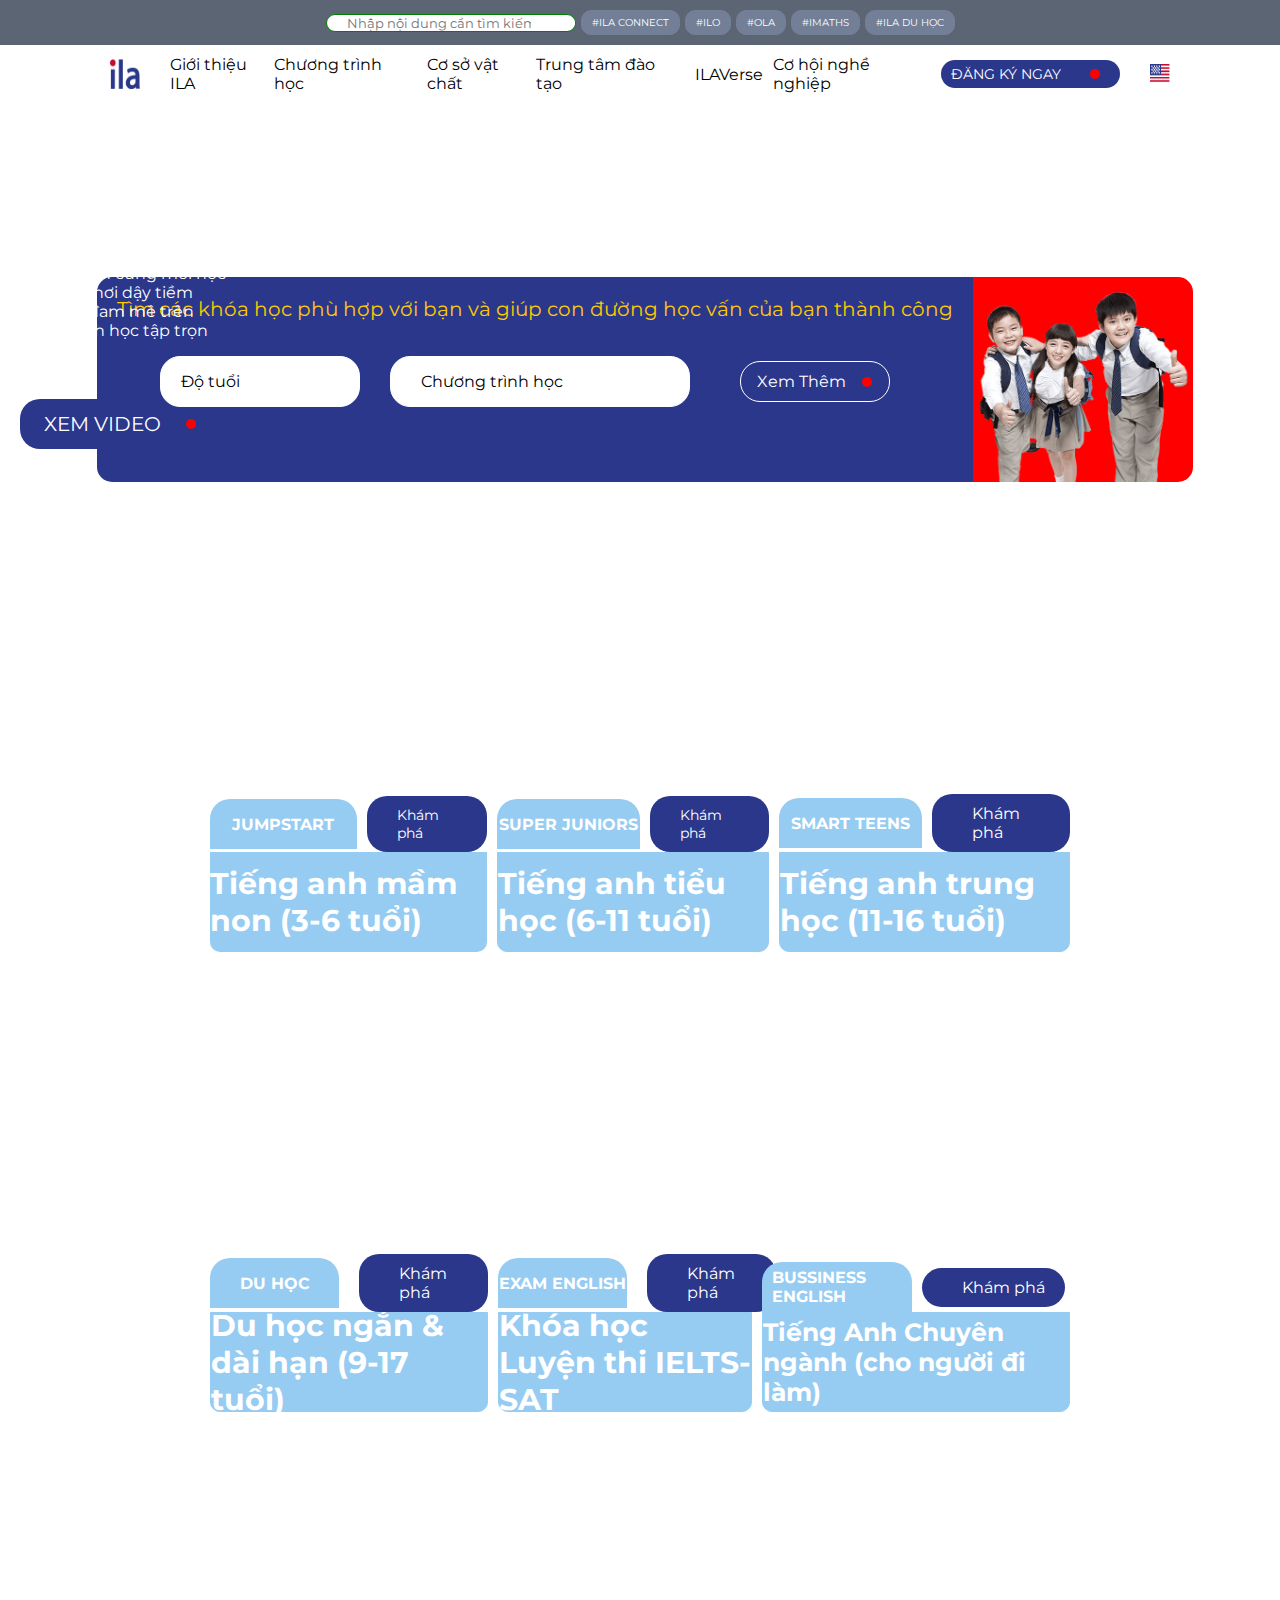
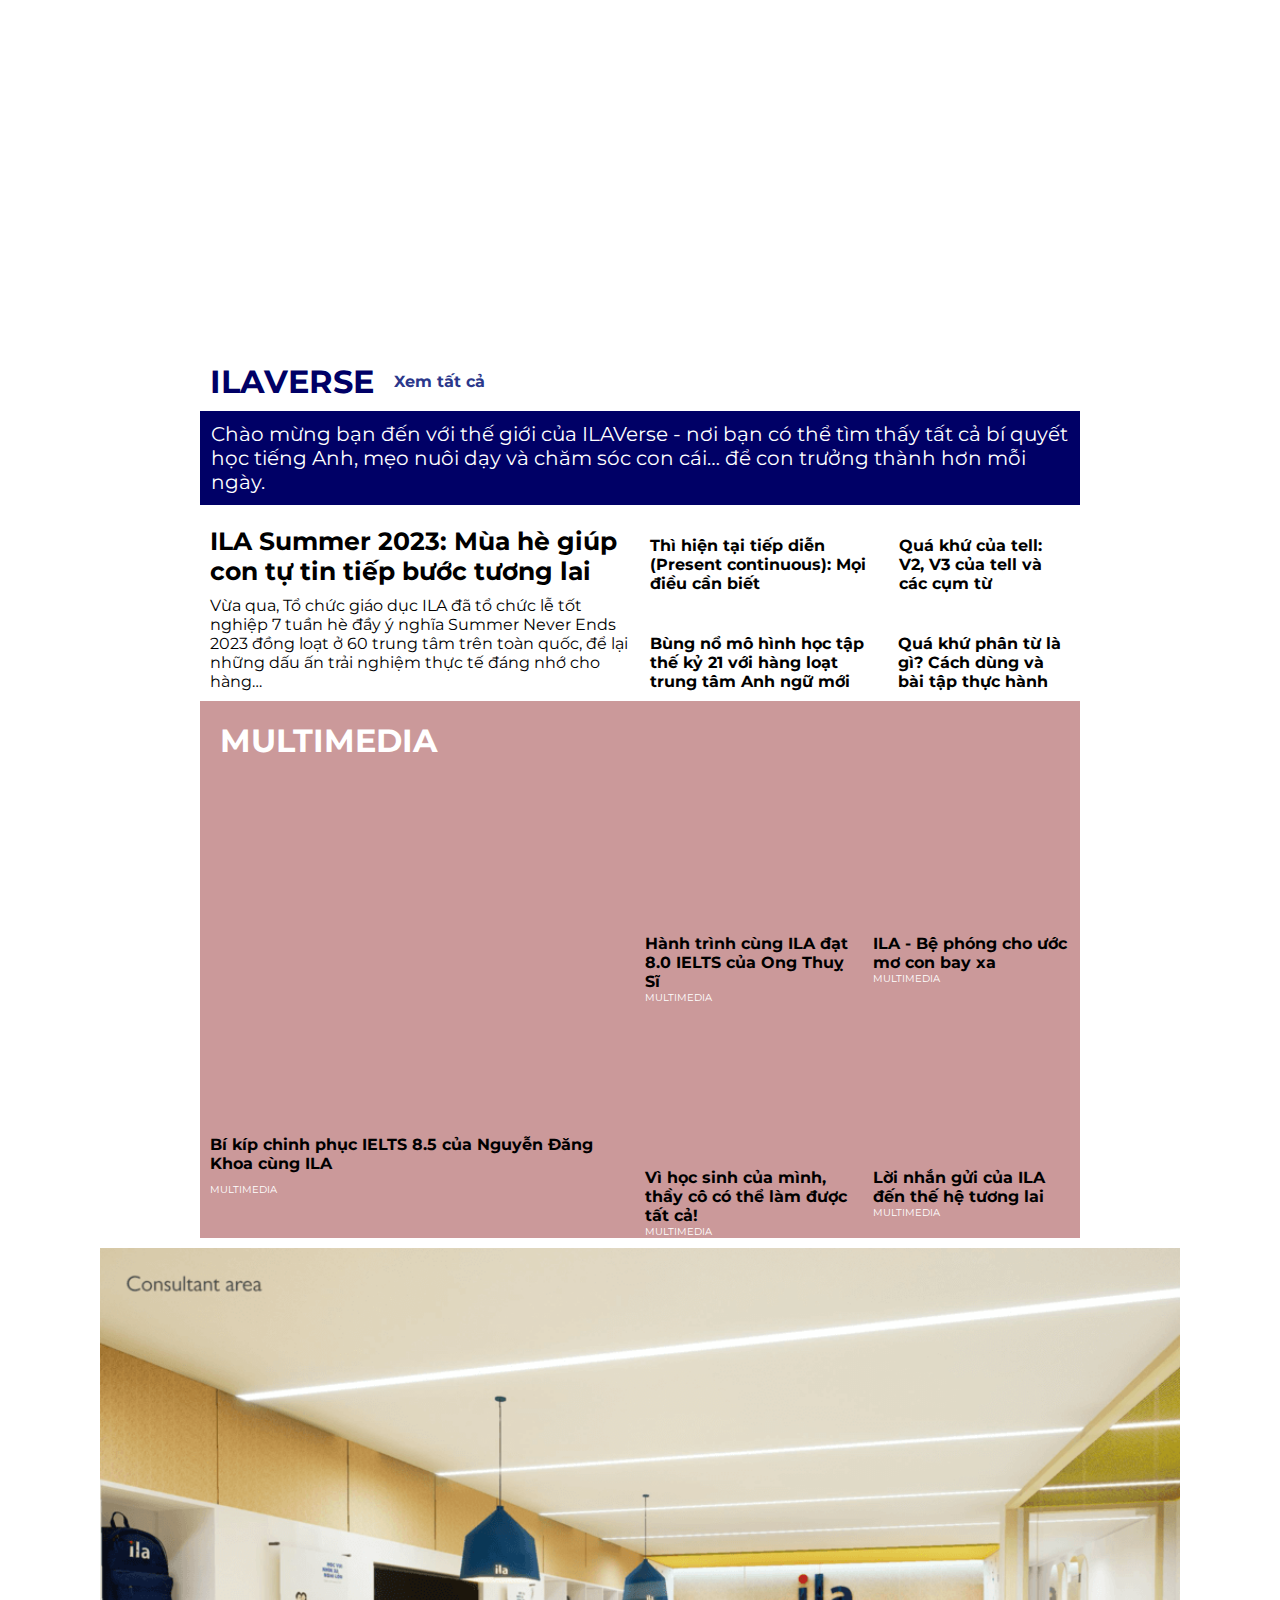
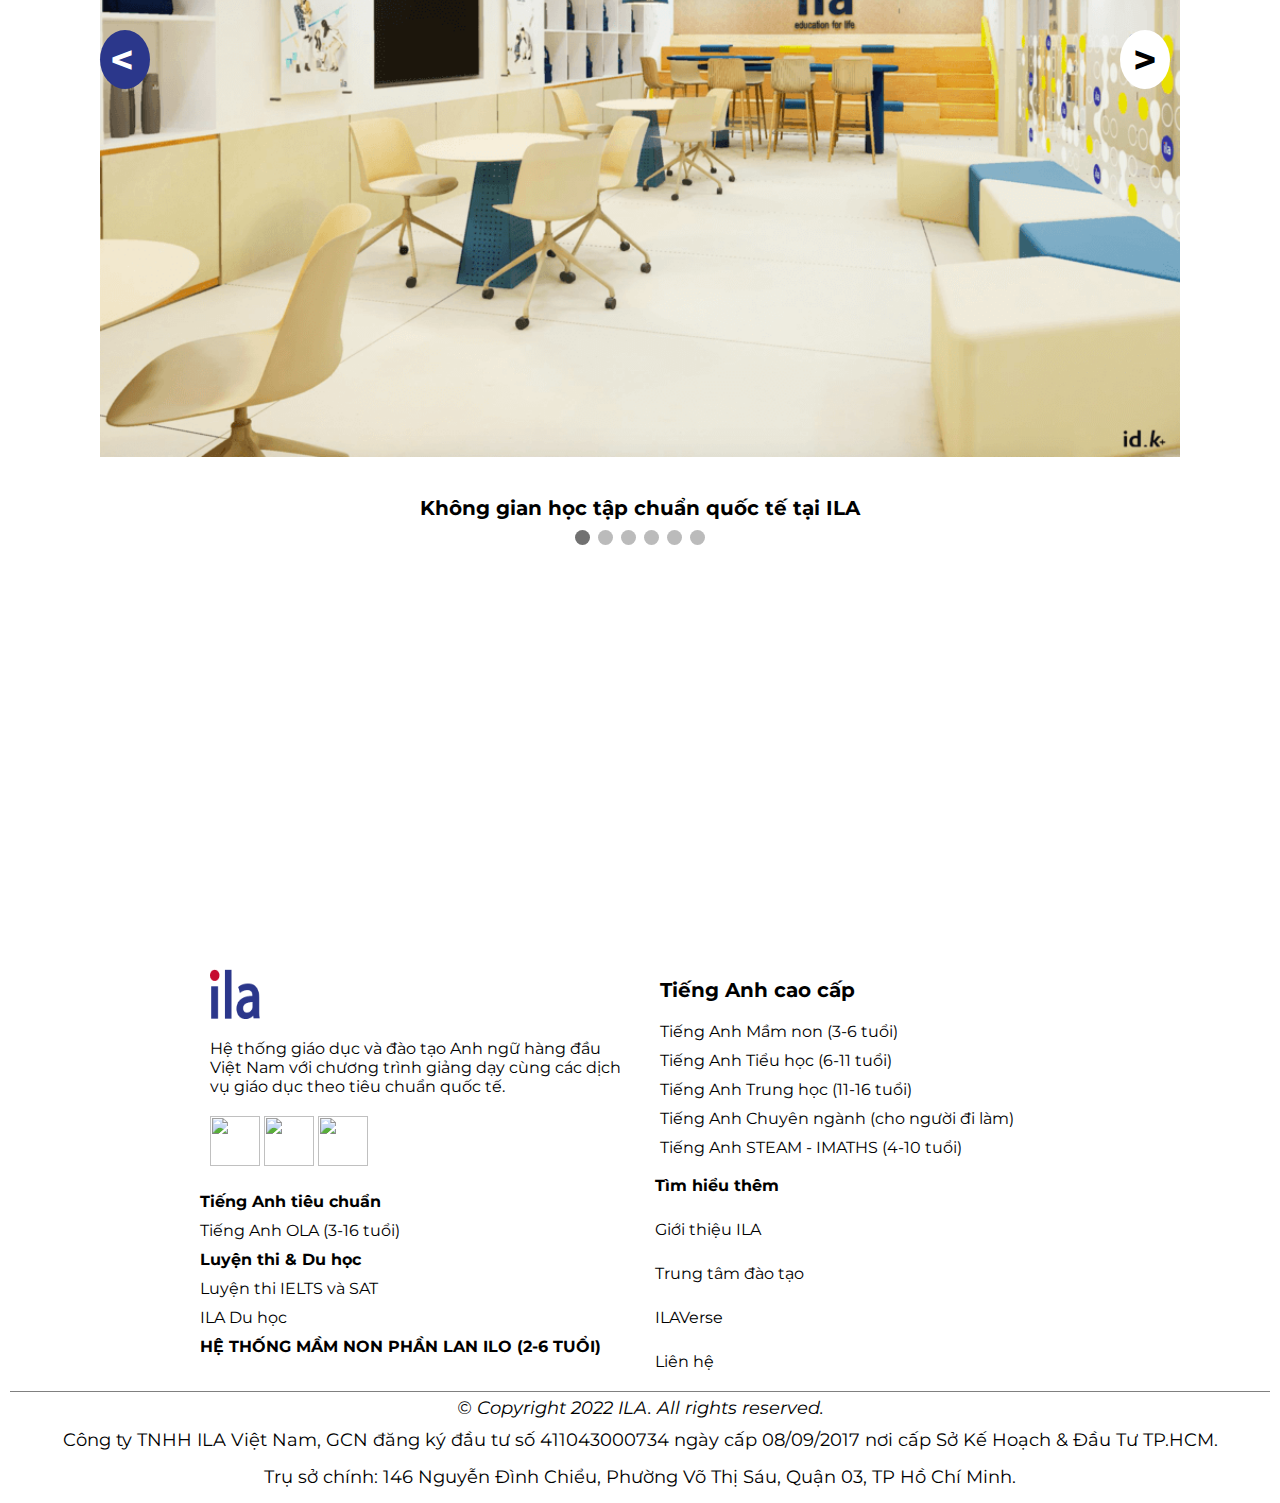
==== commit 240b73cc: "bai tong hop 3" ====
--- a/home/index.html
+++ b/home/index.html
@@ -12,6 +12,7 @@
       href="https://fonts.googleapis.com/css2?family=Montserrat:ital,wght@0,100;0,200;0,300;0,400;0,500;0,600;0,700;0,800;0,900;1,100;1,200;1,300;1,400;1,500;1,600;1,700;1,800;1,900&display=swap"
       rel="stylesheet"
     />
+
     <link
       rel="stylesheet"
       href="https://cdnjs.cloudflare.com/ajax/libs/font-awesome/6.4.2/css/all.min.css"
@@ -19,11 +20,13 @@
       crossorigin="anonymous"
       referrerpolicy="no-referrer"
     />
+
     <link rel="stylesheet" href="./stylemobile.css" />
     <link rel="stylesheet" href="./styletablet.css" />
     <link rel="stylesheet" href="./styledesktop.css" />
     <link rel="stylesheet" href="./stylelarge.css" />
   </head>
+
   <body>
     <!-- KHAI BAO HEADER -->
     <header>
@@ -109,7 +112,7 @@
 
             <div id="trungtamdaotao">
               <div id="trungtamdaotao-item">
-                <p>Trung tâm đào tạo</p>
+                <p id="trungtamlink">Trung tâm đào tạo</p>
                 <i class="fa-solid fa-chevron-down" id="down-address"></i>
               </div>
               <div id="local">
@@ -194,14 +197,7 @@
           <div id="flex-left">
             <div id="timkhoahoc-age">
               <div id="timkhoahoc-age-left">
-                <!-- <i class="fa-regular fa-user"></i> -->
                 <div><i class="fa-regular fa-user"></i> Độ tuổi</div>
-                <!-- <div id="timkhoahoc-right">
-                  <i
-                    class="fa-solid fa-chevron-down"
-                    id="timkhoahoc-icon-hidden"
-                  ></i>
-                </div> -->
               </div>
               <div id="timkhoahoc-right">
                 <i class="fa-solid fa-chevron-down" id="timkhoahoc-icon"></i>
@@ -213,12 +209,6 @@
                 <div class="timkhoahoc-age-content">Người đi làm</div>
               </div>
             </div>
-            <!-- <div id="timkhoahoc-age-left-content">
-              <div class="timkhoahoc-age-content">3-6 tuổi</div>
-              <div class="timkhoahoc-age-content">6-11 tuổi</div>
-              <div class="timkhoahoc-age-content">11-16 tuổi</div>
-              <div class="timkhoahoc-age-content">Người đi làm</div>
-            </div> -->
             <!-- KHAI BAO CHUONG TRINH HOC -->
             <div id="timchuongtrinhhoc">
               <div id="timchuongtrinhhoc-left">
@@ -237,9 +227,6 @@
                 </div>
               </div>
             </div>
-            <!-- <div id="timchuongtrinhhoc-left-content">
-              <div class="timchuongtrinhhoc-left-content">Chương trình học</div>
-            </div> -->
             <div id="xemthem">
               <div id="xemthem-content">
                 <div id="xemthem-text">
@@ -254,14 +241,11 @@
           <img src="../home/img/axchis5h.png" alt="" />
         </div>
       </div>
-
-      <!-- </div> -->
       <!-- khai bao 3 anh dau -->
       <div id="grid-container">
         <div id="jumpstart">
           <div id="jumpstart-small-img">
             <div id="jumpstart-img">
-              <!-- <img src="../home/img/tieng-anh-mam-non-3-6-tuoi.webp" alt=""> -->
               <div id="jumpstart-text">
                 <div id="jumpstart-text-left">JUMPSTART</div>
                 <div id="jumpstart-text-right">
@@ -355,13 +339,9 @@
       </div>
 
       <!-- KHAI BÁO ẢNH TEACHER & STUDENTS -->
+
       <div id="teacher-students">
         <div id="teacher-students-img"></div>
-        <!-- <div id="teacher-student-text">
-          <div id="texttop">Anh ngữ_____xuất sắc</div>
-          <div id="textbot">VỮNG CHẮC KỸ NĂNG</div>
-          <div id="text-btn">HỌC THỬ MIỄN PHÍ</div>
-        </div> -->
       </div>
 
       <!-- KHAI BÁO ILAVERSE -->
@@ -535,88 +515,6 @@
             </div>
           </div>
         </div>
-        <!-- <div id="multimedia-left">
-          <div id="multimedia-left-video">
-            <iframe
-              id="video-one"
-              src="https://www.youtube.com/embed/msgvgXzWDMo"
-              title="[IELTS SUCCESS HUB] BÍ KÍP CHINH PHỤC IELTS 8.5 CÙNG NGUYỄN DUY ĐĂNG KHOA"
-              frameborder="0"
-              allow="accelerometer; autoplay; clipboard-write; encrypted-media; gyroscope; picture-in-picture; web-share"
-              allowfullscreen
-            ></iframe>
-          </div>
-          <h3 id="multimedia-left-text">
-            Bí kíp chinh phục IELTS 8.5 của Nguyễn Đăng Khoa cùng ILA
-          </h3>
-          <div class="multimedia-left-content">multimedia</div>
-        </div>
-        <div id="multimedia-right">
-          <div id="multimedia-right-one">
-            <div id="multimedia-right-video-one">
-              <iframe
-                id="video-two"
-                src="https://www.youtube.com/embed/qnu8TTPwvVY"
-                title="Câu chuyện của Thụy Sĩ và hành trình học tập của bạn tại ILA"
-                frameborder="0"
-                allow="accelerometer; autoplay; clipboard-write; encrypted-media; gyroscope; picture-in-picture; web-share"
-                allowfullscreen
-              ></iframe>
-            </div>
-            <h3 id="multimedia-right-text">
-              Hành trình cùng ILA đạt 8.0 IELTS của Ong Thuỵ Sĩ
-            </h3>
-            <div class="multimedia-right-content">multimedia</div>
-          </div>
-          <div id="multimedia-right-two">
-            <div id="multimedia-right-video-two">
-              <iframe
-                id="video-three"
-                src="https://www.youtube.com/embed/mFzFGFL9IEM"
-                title="ILA - Bệ phóng cho ước mơ con bay xa"
-                frameborder="0"
-                allow="accelerometer; autoplay; clipboard-write; encrypted-media; gyroscope; picture-in-picture; web-share"
-                allowfullscreen
-              ></iframe>
-            </div>
-            <h3 id="multimedia-right-two-text">
-              ILA - Bệ phóng cho ước mơ con bay xa
-            </h3>
-            <div class="multimedia-right-two-content">multimedia</div>
-          </div>
-          <div id="multimedia-right-three">
-            <div id="multimedia-right-video-three">
-              <iframe
-                id="video-four"
-                src="https://www.youtube.com/embed/Vzni2fpN6Ng"
-                title="VÌ HỌC SINH CỦA MÌNH, THẦY CÔ CÓ THỂ LÀM ĐƯỢC TẤT CẢ! #OnlyTeachersCan"
-                frameborder="0"
-                allow="accelerometer; autoplay; clipboard-write; encrypted-media; gyroscope; picture-in-picture; web-share"
-                allowfullscreen
-              ></iframe>
-            </div>
-            <h3 id="multimedia-right-three-text">
-              Vì học sinh của mình, thầy cô có thể làm được tất cả!
-            </h3>
-            <div class="multimedia-right-three-content">multimedia</div>
-          </div>
-          <div id="multimedia-right-four">
-            <div id="multimedia-right-video-four">
-              <iframe
-                id="video-five"
-                src="https://www.youtube.com/embed/vrQuBTZESBM"
-                title="LỜI NHẮN GỬI CỦA ILA ĐẾN THẾ HỆ TƯƠNG LAI"
-                frameborder="0"
-                allow="accelerometer; autoplay; clipboard-write; encrypted-media; gyroscope; picture-in-picture; web-share"
-                allowfullscreen
-              ></iframe>
-            </div>
-            <h3 id="multimedia-right-four-text">
-              Lời nhắn gửi của ILA đến thế hệ tương lai
-            </h3>
-            <div class="multimedia-right-four-content">multimedia</div>
-          </div>
-        </div> -->
       </div>
 
       <!-- KHAI BAO SLIDE IMG -->
@@ -654,10 +552,11 @@
       </div>
 
       <!-- KHAI BAO BAN DO -->
-      <div id="map">
-        <!-- <img src="https://ila.edu.vn/wp-content/uploads/2023/07/map-default.png" alt=""> -->
-      </div>
+
+      <div id="map"></div>
+
       <!-- KHAI BAO PHAN THAN CUOI -->
+
       <div id="last-main">
         <div id="last-main-top">
           <div id="last-main-one">
@@ -717,6 +616,7 @@
         </div>
       </div>
     </main>
+
     <footer>
       <div id="footer-one">© Copyright 2022 ILA. All rights reserved.</div>
       <div class="footer-two">
--- a/home/stylelarge.css
+++ b/home/stylelarge.css
@@ -96,7 +96,7 @@
     align-items: center;
     padding: 10px 10px;
     gap: 10px;
-    margin: 0 300px;
+    margin: 0 100px;
 }
 
 #nav-header-row #nav-header-row-left img {
@@ -130,17 +130,11 @@
 /* KHAI BAO MENU LIST */
 
 #nav-header-row #menu-bars {
-    /* position: fixed; */
-    /* width: 100%;
-    height: 100vh; */
     background-color: white;
-    /* animation: all .3s linear; */
-    /* top: 0; */
-    /* padding-top: 20px; */
     display: flex;
     justify-content: space-between;
     gap: 20px;
-    /* display: block; */
+
 }
 
 #nav-header-row #menu-bars #menu-bars-list {
@@ -161,7 +155,6 @@
 }
 
 #menu-bars #menu-bars-list #gioithieuila {
-    /* padding: 20px 0; */
     font-size: 16px;
     cursor: pointer;
 }
@@ -169,39 +162,38 @@
 #menu-bars #menu-bars-list #chuongtrinhhoc {
     font-size: 16px;
     cursor: pointer;
-    /* padding-bottom: 20px; */
+
 }
 
 #menu-bars #menu-bars-list #cosovatchat {
     font-size: 16px;
     cursor: pointer;
-    /* padding-bottom: 20px; */
+
 }
 
 #menu-bars #menu-bars-list #trungtamdaotao {
     font-size: 16px;
     cursor: pointer;
-    /* padding-bottom: 20px; */
+
 }
 
 #menu-bars #menu-bars-list #ilaverse {
     font-size: 16px;
     cursor: pointer;
-    /* padding-bottom: 20px; */
+
 }
 
 #menu-bars #menu-bars-list #cohoinghenghiep {
     font-size: 16px;
     cursor: pointer;
-    /* padding-bottom: 20px; */
+
 }
 
 #menu-bars #menu-bars-list #dangkyngay {
-    /* border: 1px solid blue; */
     font-size: 14px;
     width: 200px;
     display: flex;
-    justify-content: space-around;
+    justify-content: space-between;
     align-items: center;
     padding: 5px 10px;
     border-radius: 30px;
@@ -223,8 +215,6 @@
 }
 
 #menu-bars #menu-bars-list #dangkyngay:hover #small-item {
-    /* color: white; */
-    /* background-color: red; */
     cursor: pointer;
     transform: scale(40);
 }
@@ -1008,9 +998,6 @@
     margin: 0 200px;
 }
 
-
-
-
 main #ilaverse-flex {
     display: flex;
     justify-content: space-between;
